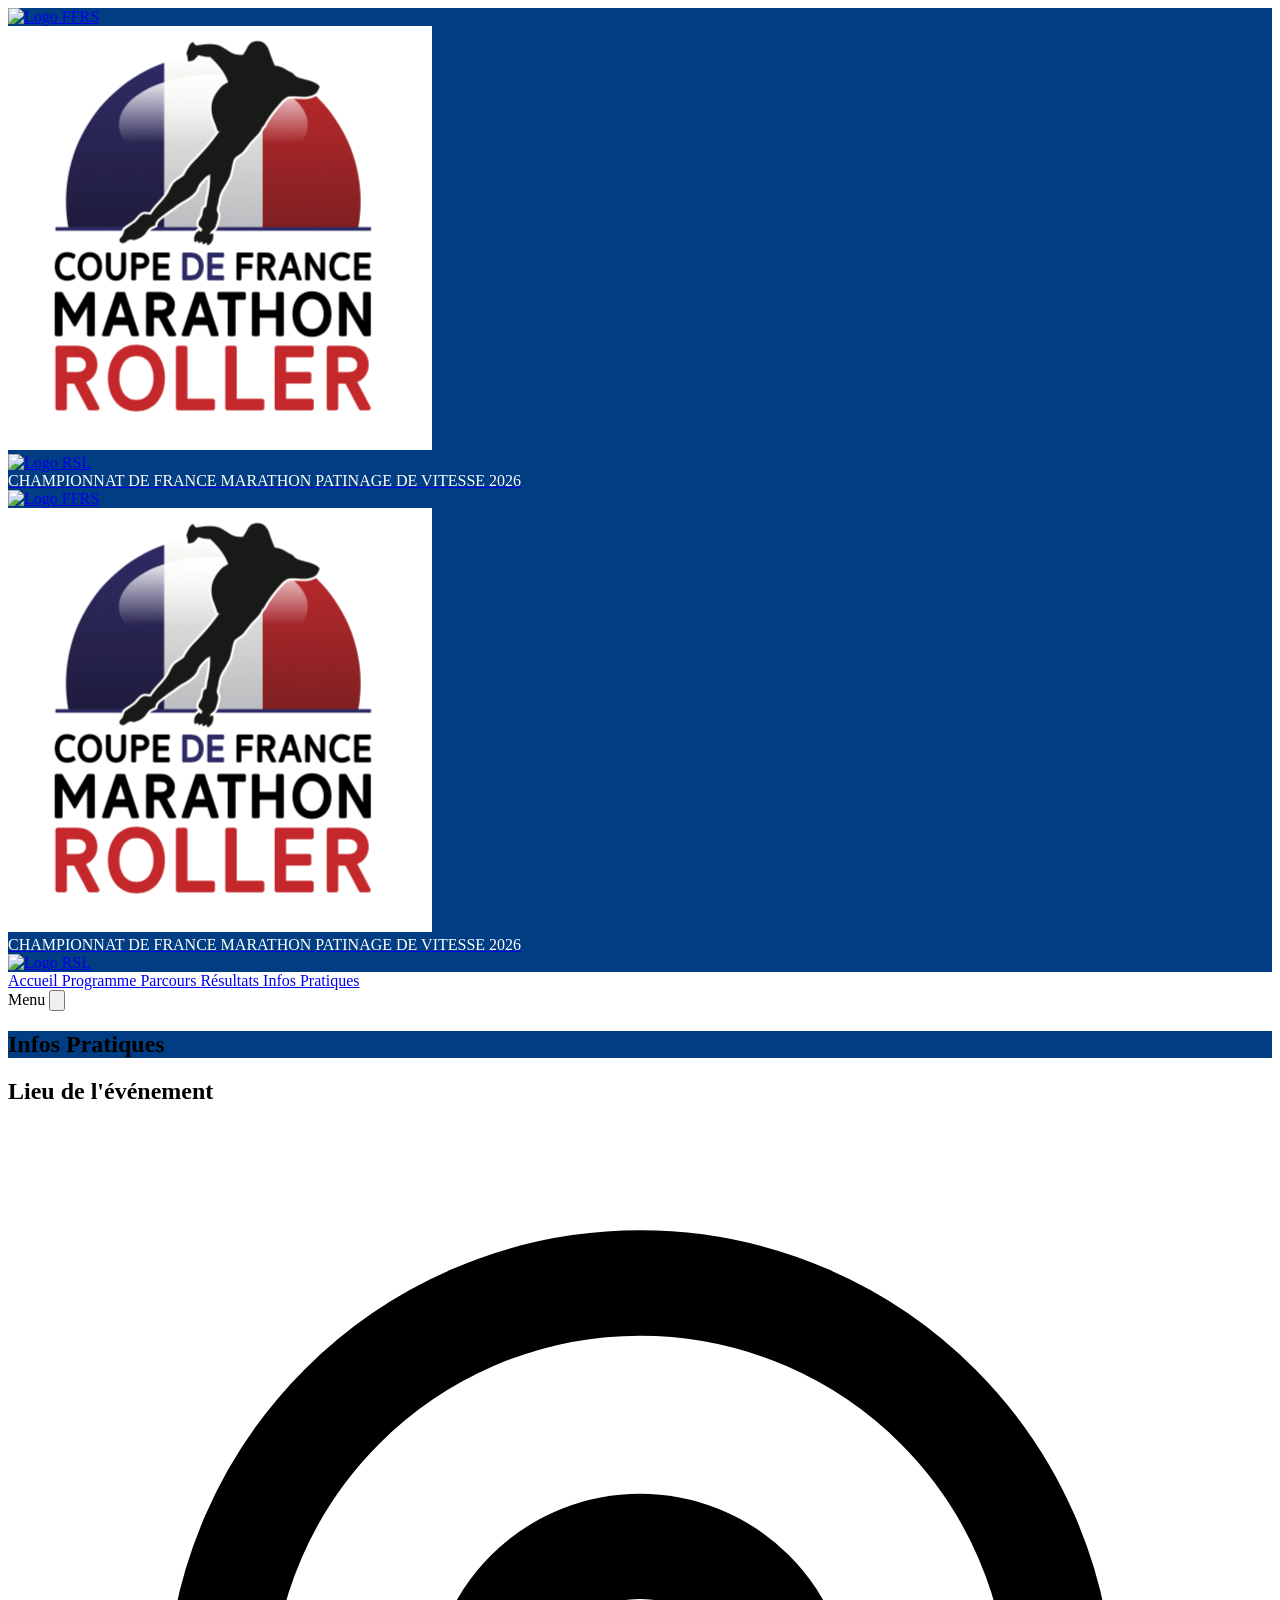
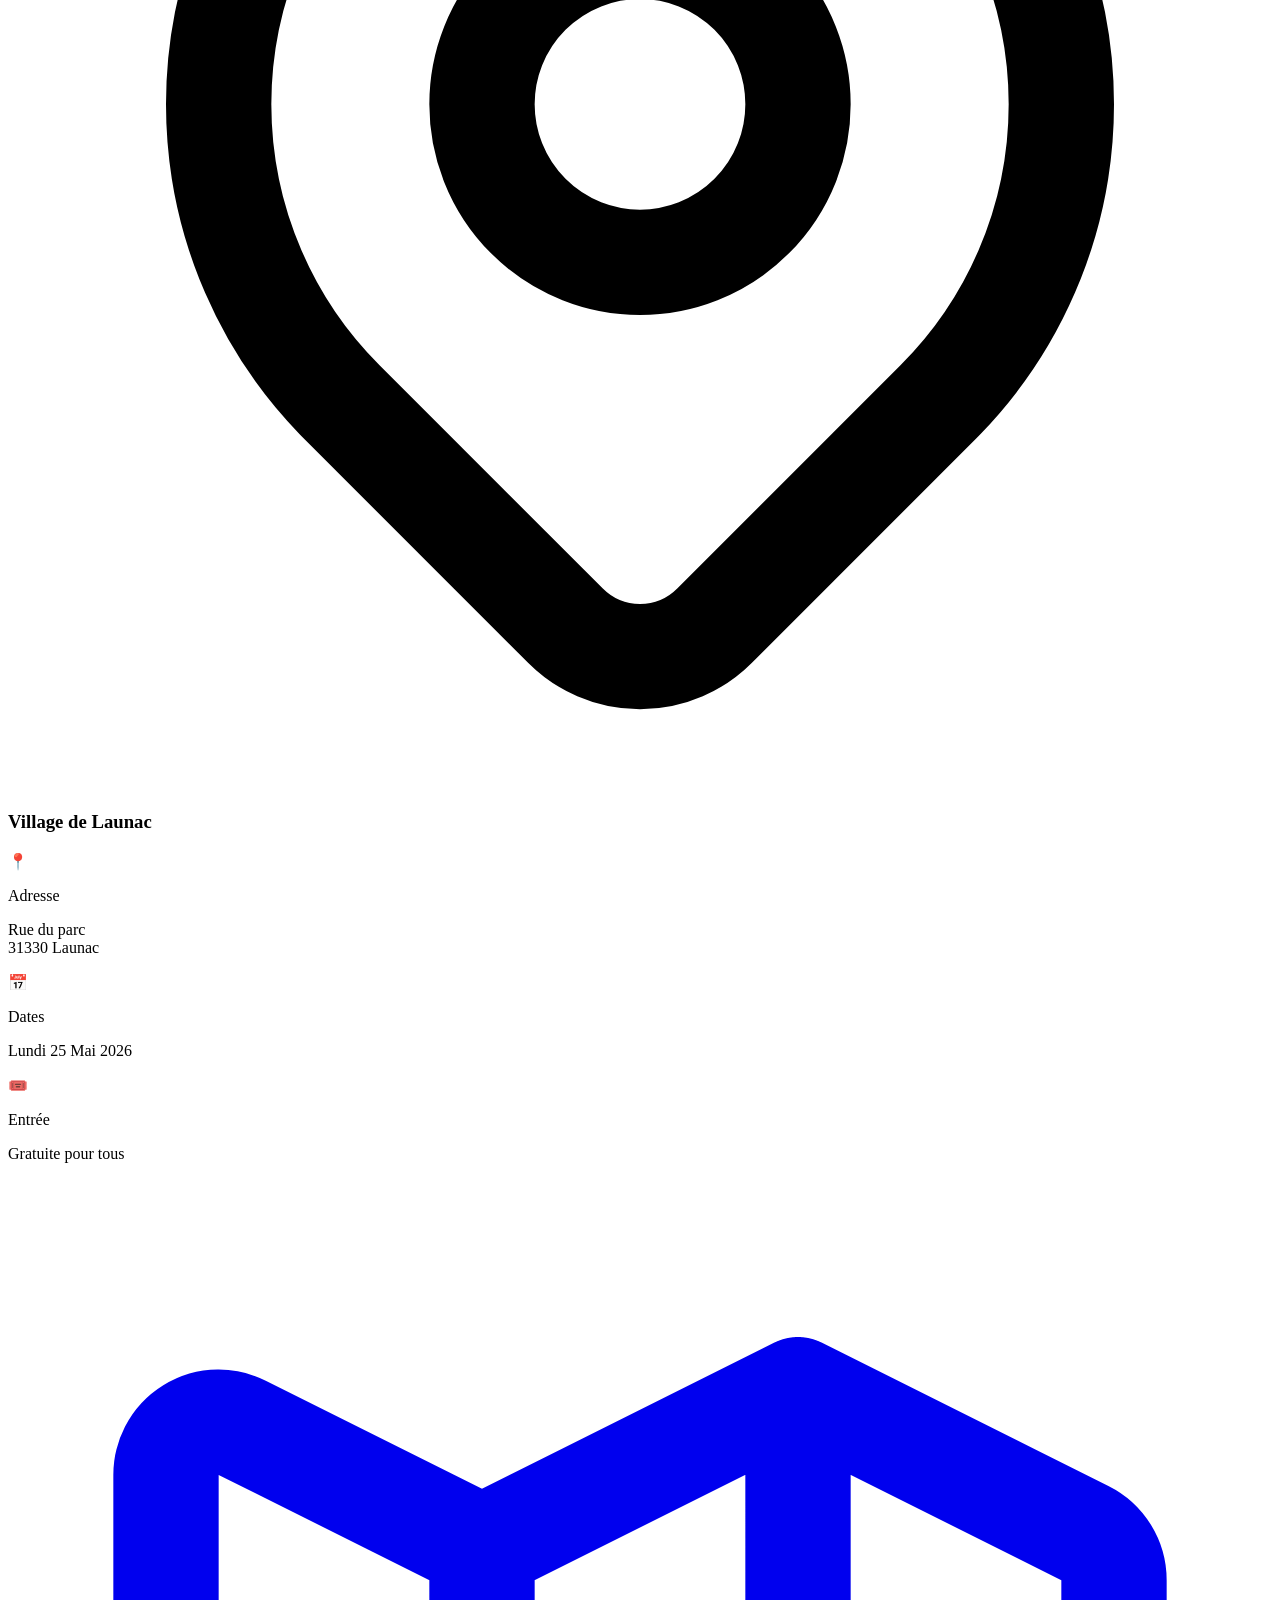
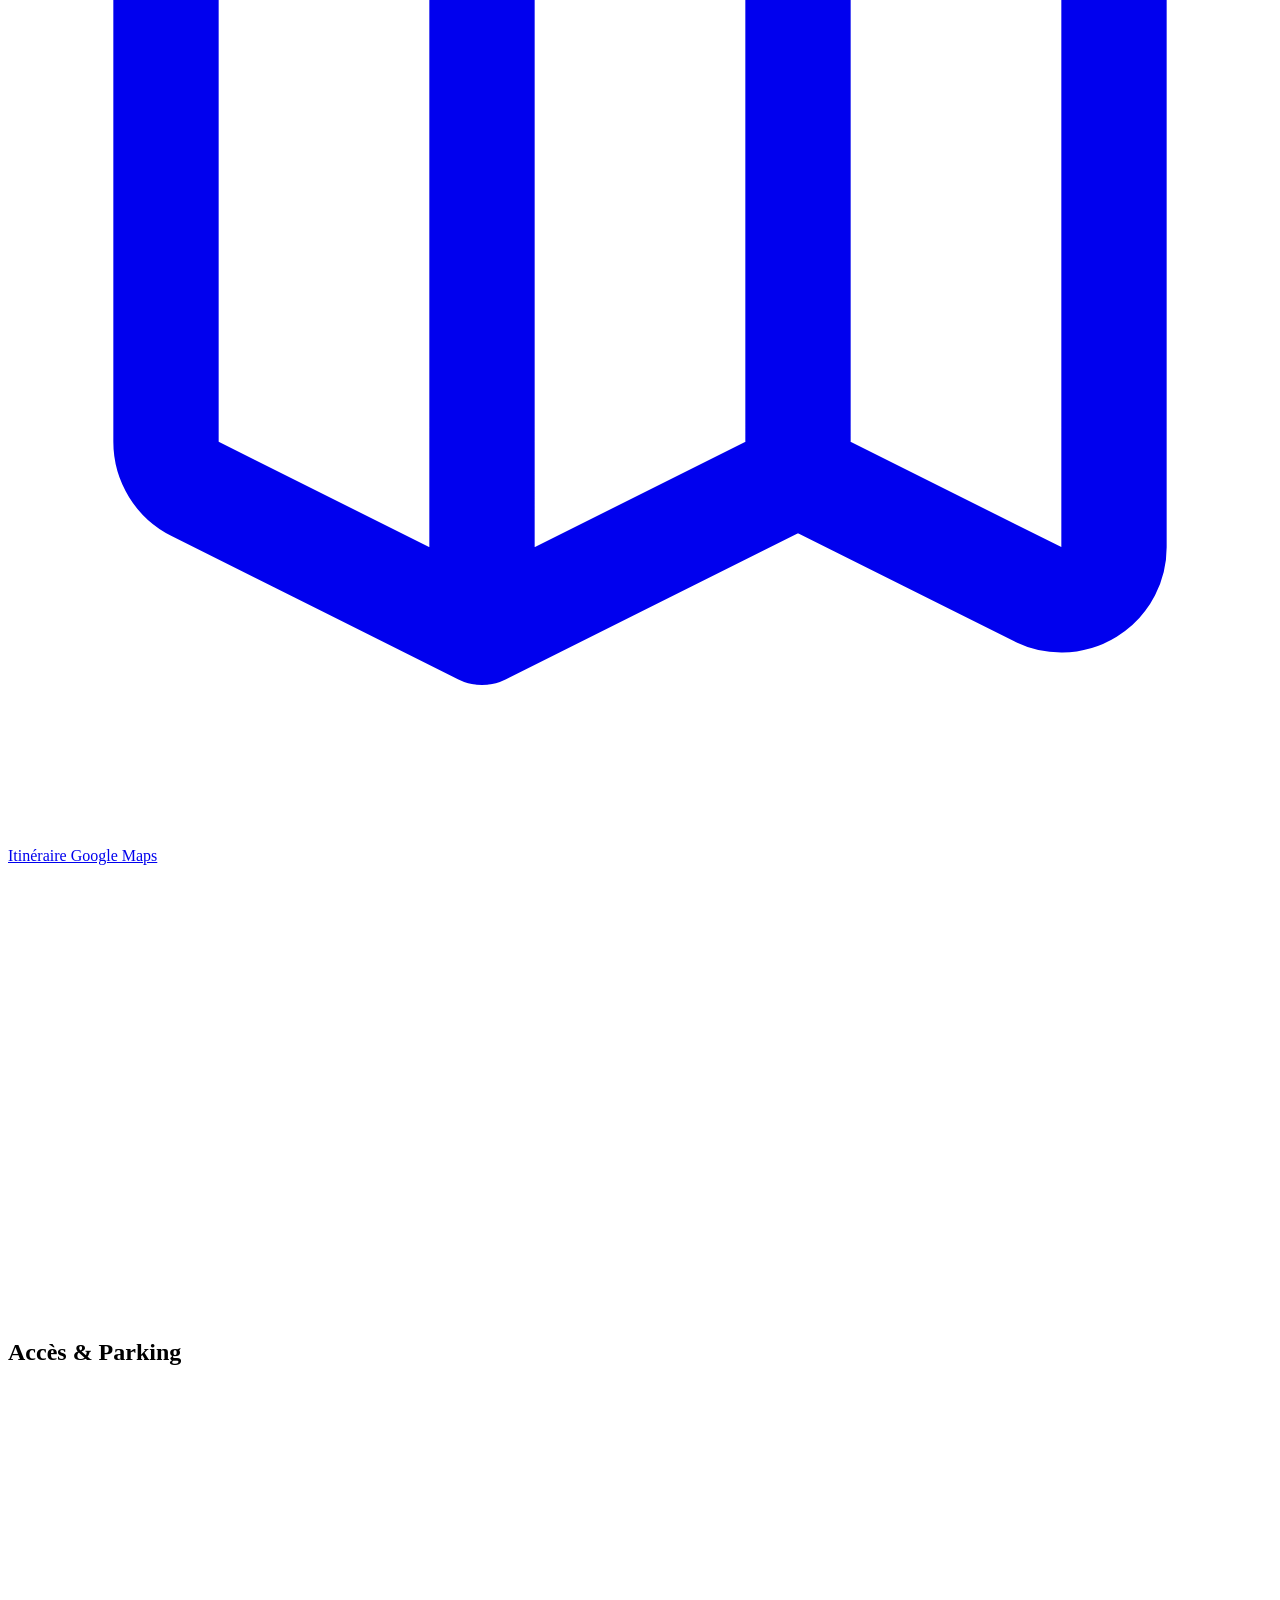
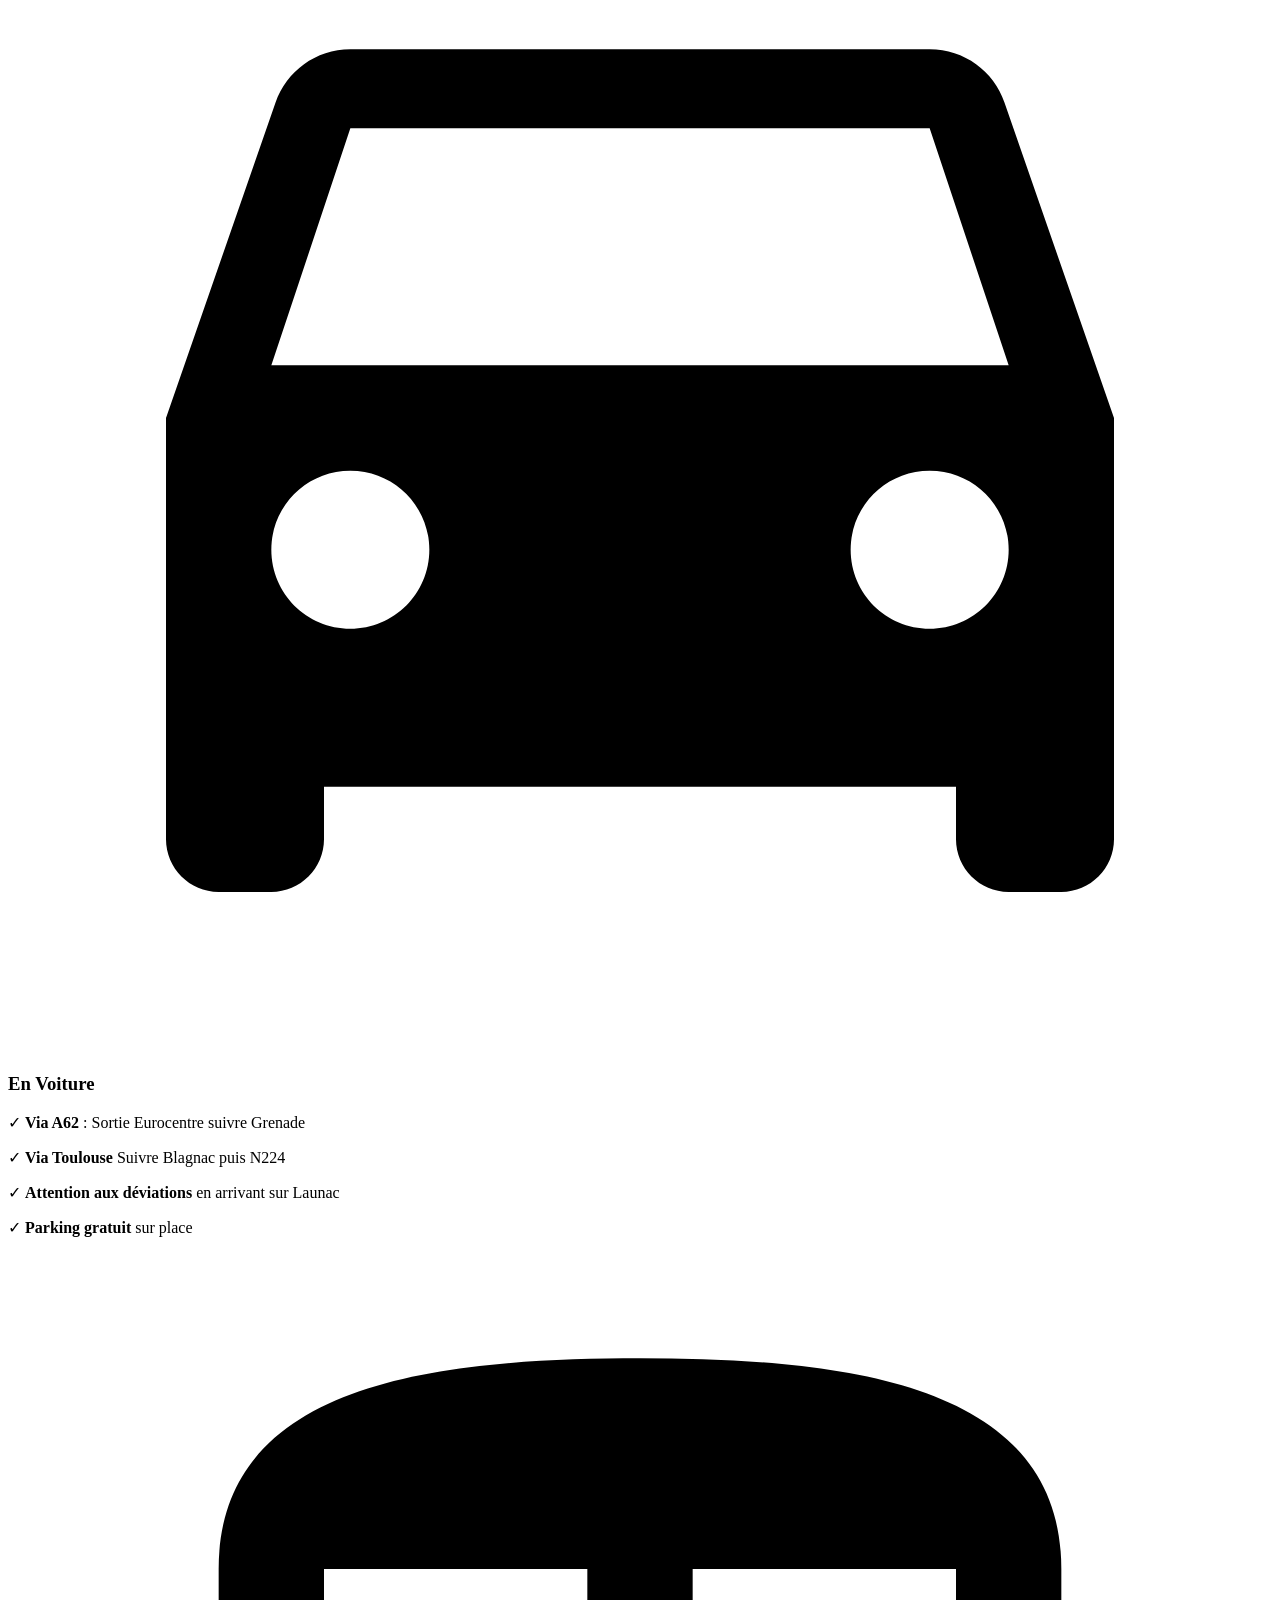
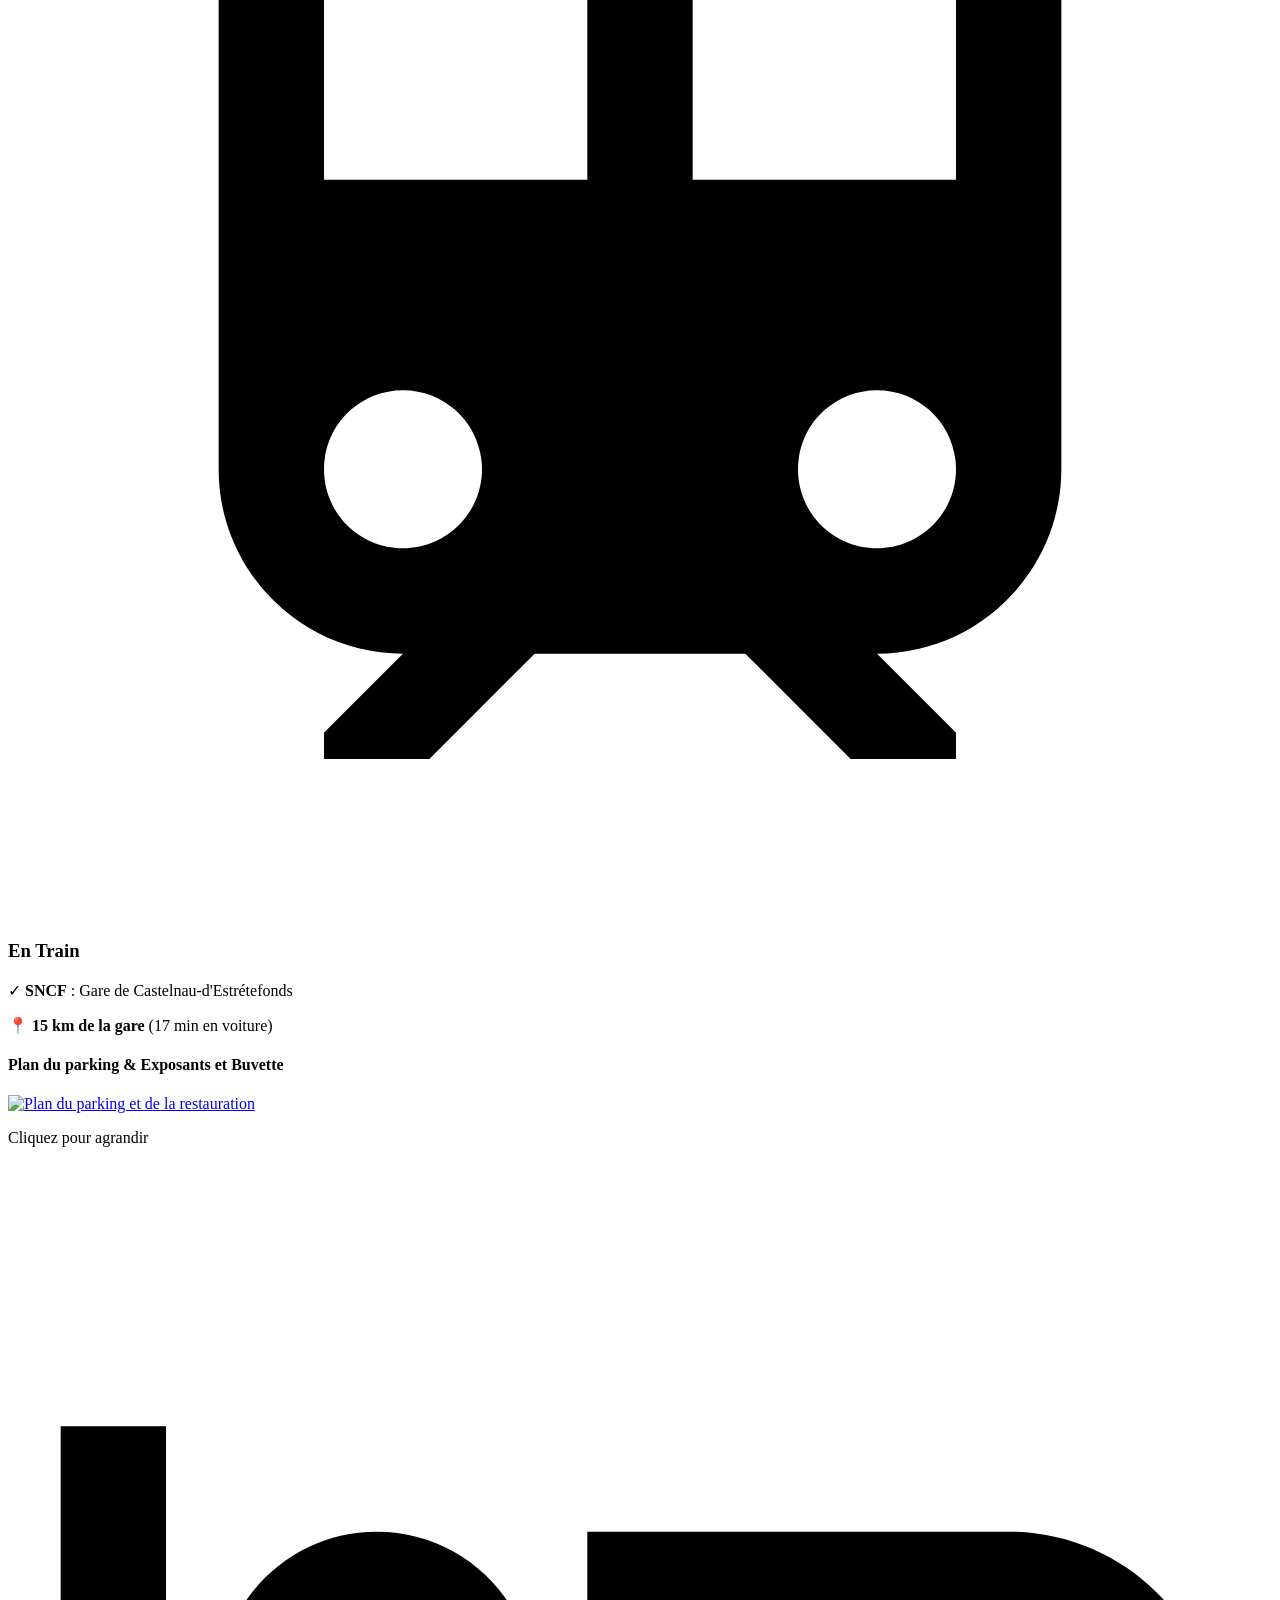
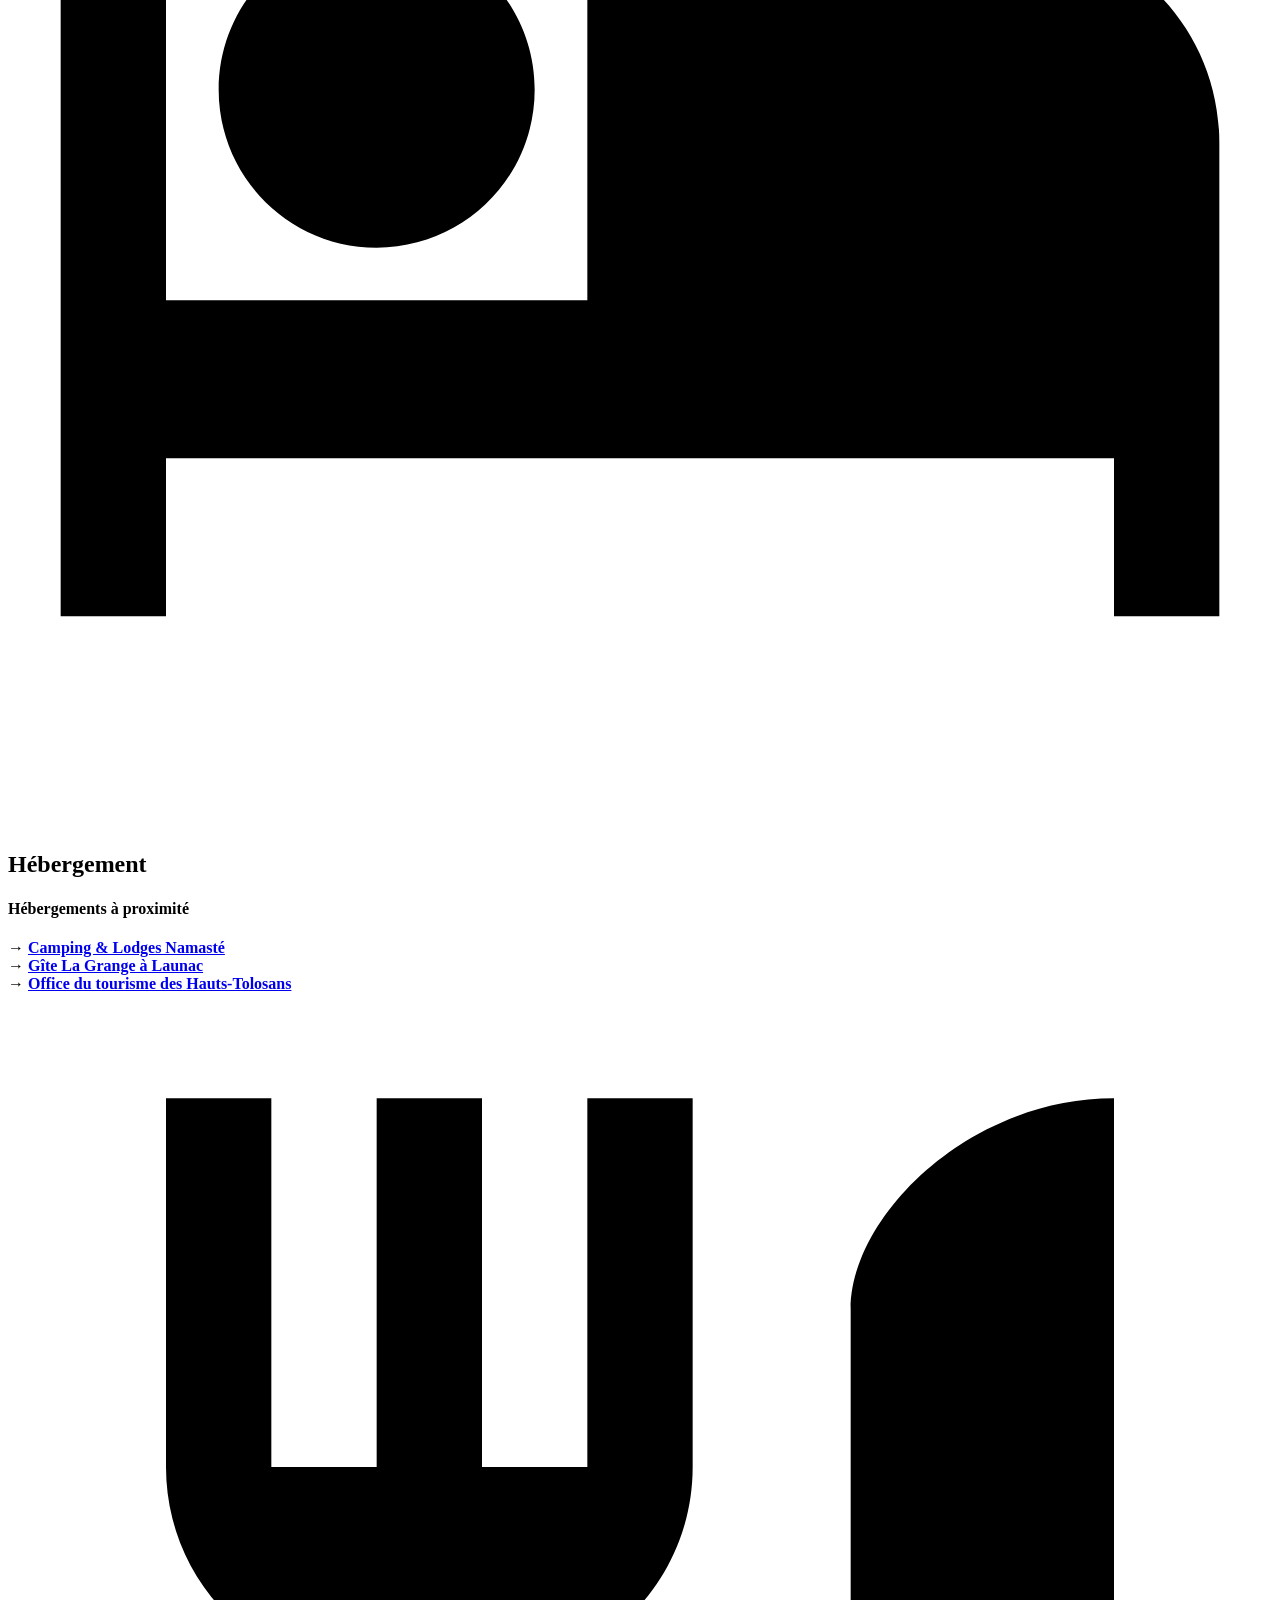
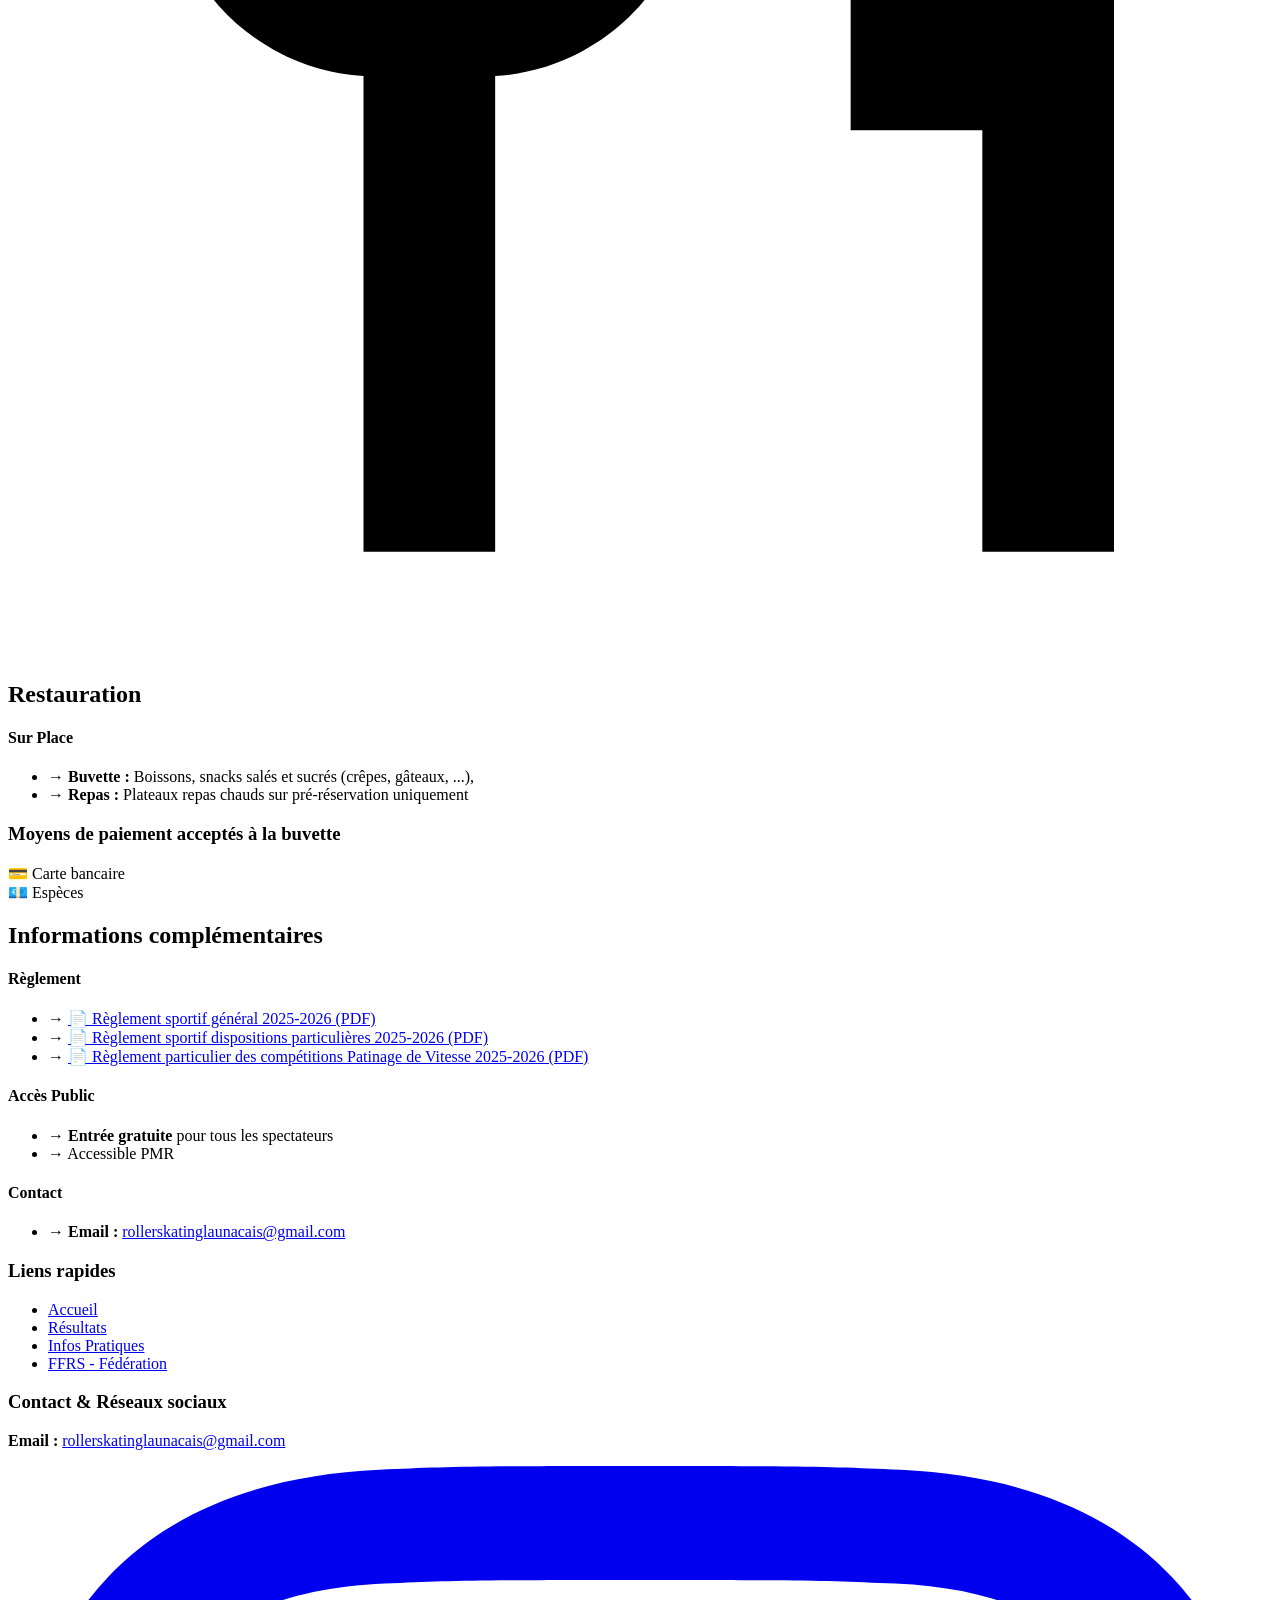
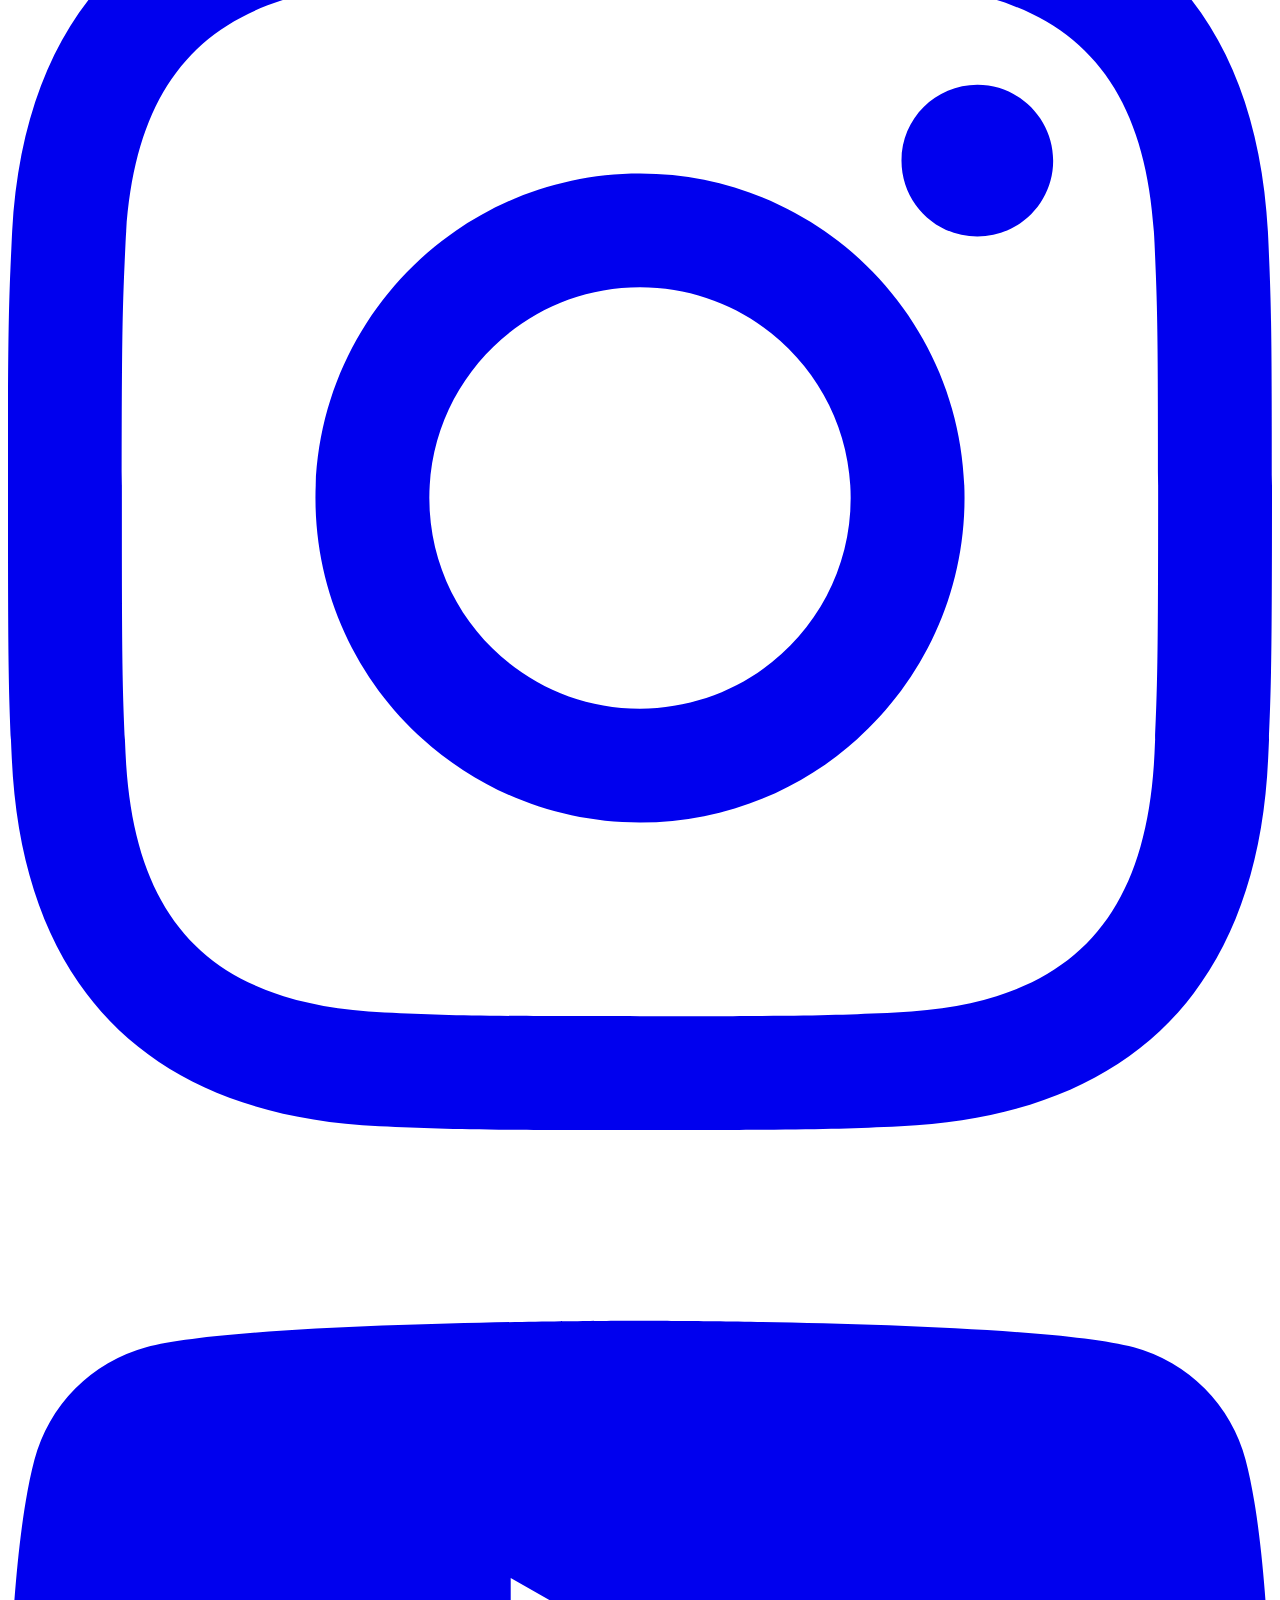
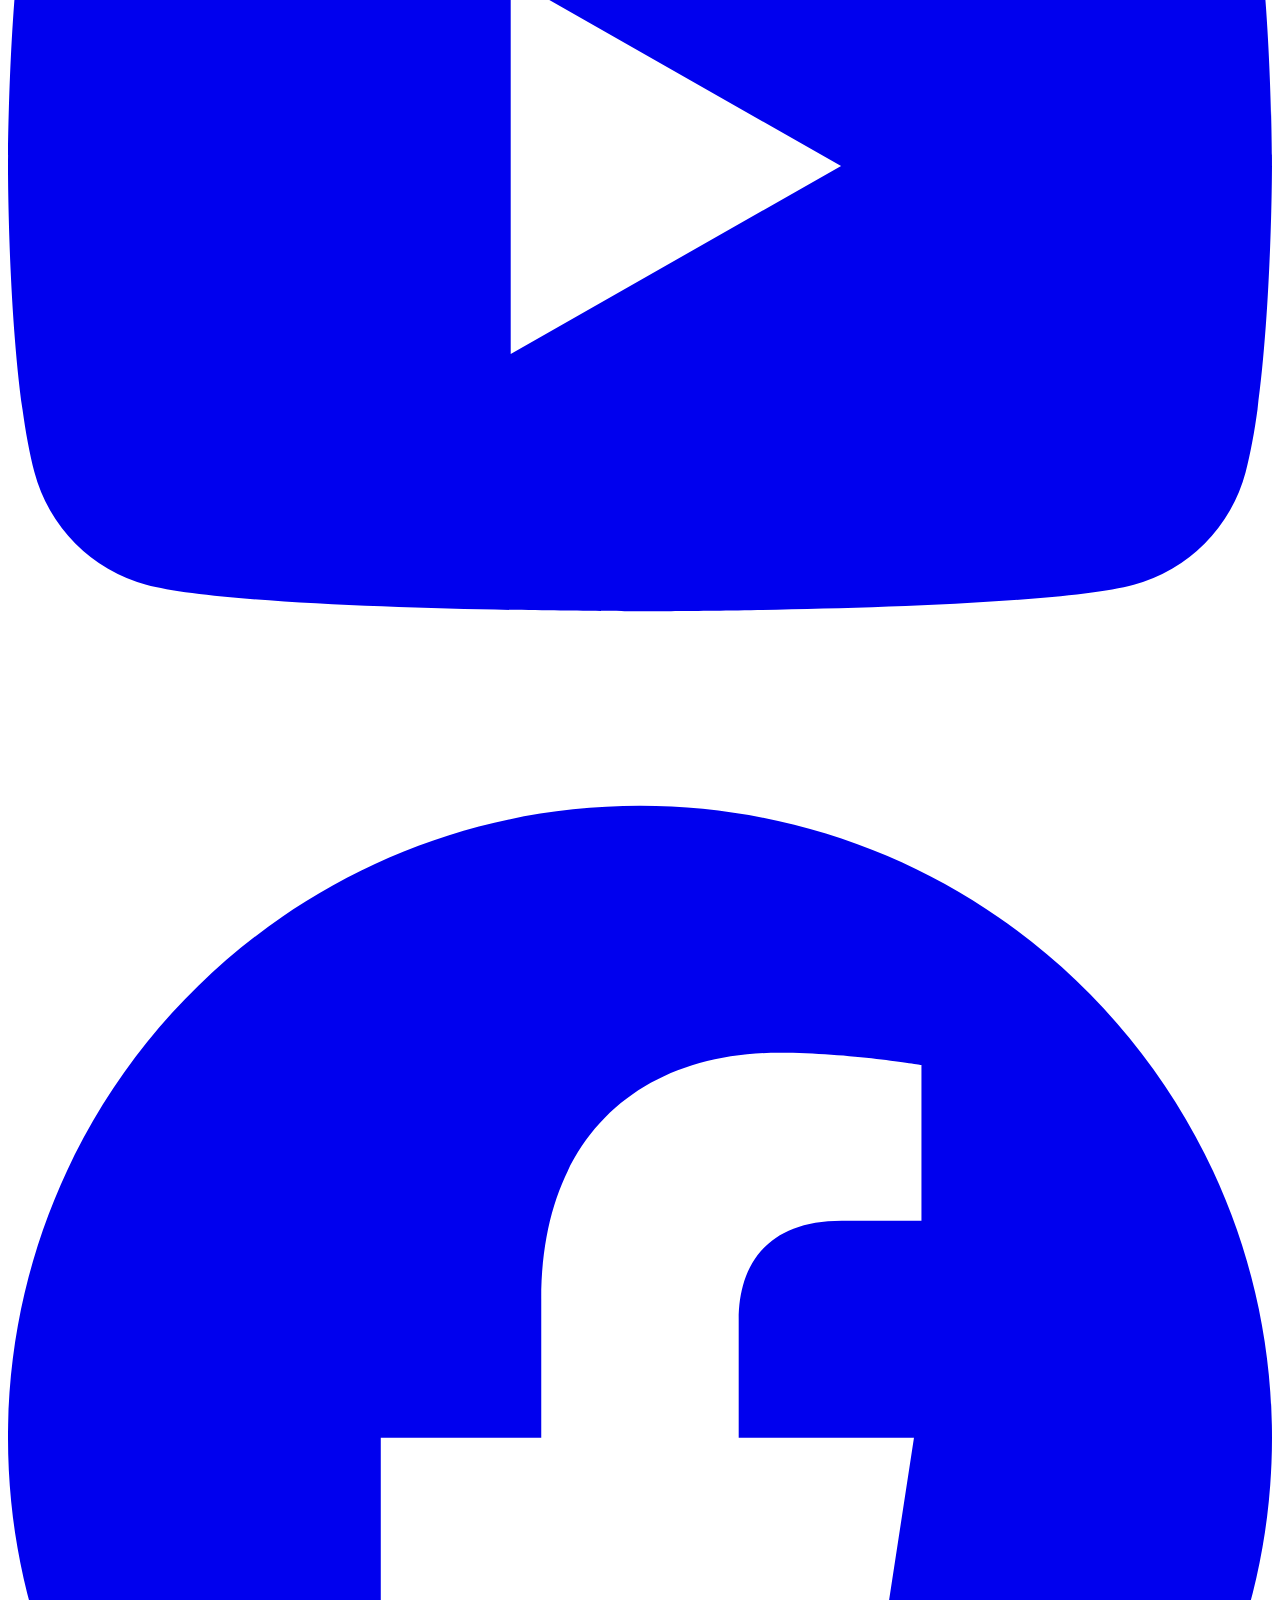
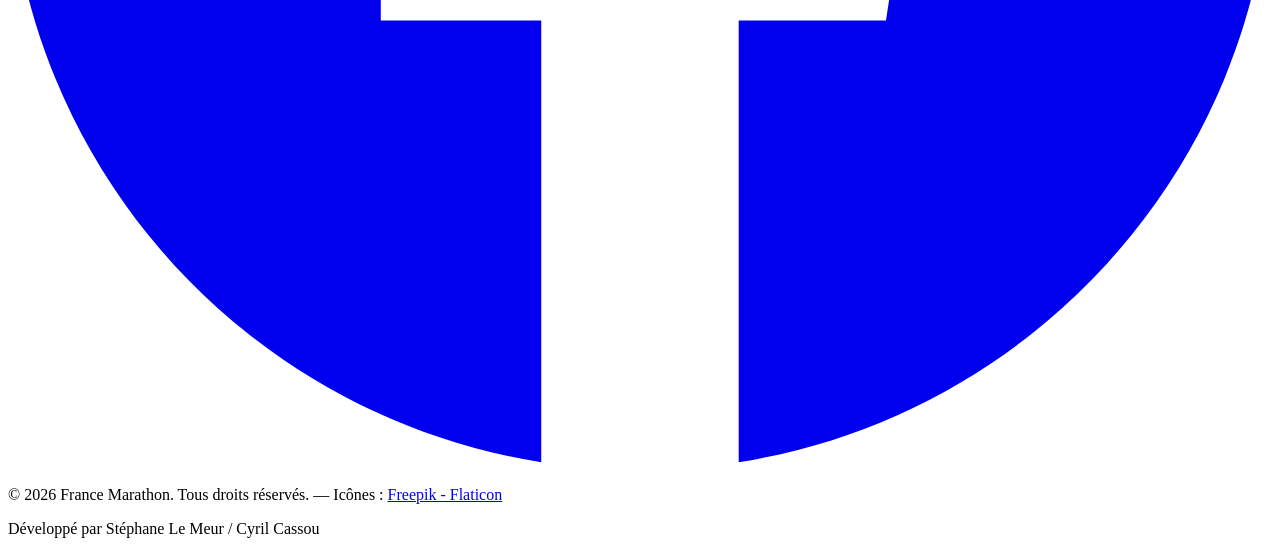
==== infos-pratiques.html @ e9d21d82 "Add files via upload" ====
<!DOCTYPE html>
<html lang="fr">
<head>
    <meta charset="UTF-8">
    <meta name="viewport" content="width=device-width, initial-scale=1.0">
    <title>Accueil - France Marathon 2026</title>

    <link rel="stylesheet" href="css/tailwind.css">
    <link rel="stylesheet" href="css/style.css">

    <script defer src="https://cdn.jsdelivr.net/npm/alpinejs@3.x.x/dist/cdn.min.js"></script>
</head>
<body class="min-h-screen bg-white">
    <!-- ======================= -->
    <!-- HEADER : Logos + Titre  -->
    <!-- ======================= -->
    <header class="bg-ffrs-blue text-white">
        <div class="container mx-auto px-4">

            <!-- MOBILE : Layout compact -->
            <div class="flex md:hidden flex-col items-center py-3 gap-2">
                <div class="flex items-center justify-center gap-4">
                    <a href="https://ffroller-skateboard.fr" target="_blank" rel="noopener">
                        <img src="images/logo_ffrs_horizontal_blanc.png"
                             alt="Logo FFRS"
                             class="h-8 w-auto">
                    </a>
                    
                <div class="w-12 h-12 rounded-full border border-black overflow-hidden bg-white">
                    <img src="images/logos/logo CdF marathon.png" alt="cdf marathon" class="w-full h-full object-cover">
                </div>
                    <a href="https://www.instagram.com/roller_skating_launacais/">
                        <div class="w-12 h-12 rounded-full border border-black overflow-hidden bg-white">
                            <img src="images/logos/rsl.png"
                                 alt="Logo RSL"
                                 class="w-full h-full object-cover">
                        </div>
                    </a>
                </div>

                <a href="index.html" class="text-center no-underline">
                    <span class="block font-bold shimmer-text text-sm leading-tight">
                        CHAMPIONNAT DE FRANCE MARATHON
                    </span>
                    <span class="block font-bold shimmer-text text-xs leading-tight">
                        PATINAGE DE VITESSE 2026
                    </span>
                </a>
            </div>

            <!-- DESKTOP : Layout 3 colonnes -->
            <div class="hidden md:flex items-center justify-between py-4 gap-4">

                <a href="https://ffroller-skateboard.fr" target="_blank" rel="noopener" class="flex-shrink-0">
                    <img src="images/logo_ffrs_horizontal_blanc.png"
                         alt="Logo FFRS"
                         class="h-16 lg:h-20 w-auto">
                </a>
                
                <div class="w-20 h-20 lg:w-28 lg:h-28 rounded-lg border border-black overflow-hidden bg-white">
                    <img src="images/logos/logo CdF marathon.png" alt="cdf marathon" class="w-full h-full object-cover">
                </div>

                <a href="index.html" class="flex-1 text-center no-underline">
                    <span class="block font-bold shimmer-text text-lg lg:text-2xl leading-tight">
                        CHAMPIONNAT DE FRANCE MARATHON
                    </span>
                    <span class="block font-bold shimmer-text text-base lg:text-xl leading-tight">
                        PATINAGE DE VITESSE
                    </span>
                    <span class="block font-bold shimmer-text text-base lg:text-xl leading-tight mt-1">
                        2026
                    </span>
                </a>

                <a href="https://www.instagram.com/roller_skating_launacais/" class="flex-shrink-0">
                    <div class="w-20 h-20 lg:w-28 lg:h-28 rounded-full border border-black overflow-hidden bg-white">
                        <img src="images/logos/rsl.png"
                             alt="Logo RSL"
                             class="w-full h-full object-cover">
                    </div>
                </a>

            </div>
        </div>
    </header>

    <!-- ======================= -->
    <!-- NAV : Navigation        -->
    <!-- ======================= -->
    <nav class="bg-blue-900 text-white" x-data="{ mobileMenuOpen: false }">
        <div class="container mx-auto px-4">

            <!-- DESKTOP -->
            <div class="hidden md:flex items-center justify-center gap-6 lg:gap-8 py-3">
                <a href="index.html" class="text-white hover:text-orange-300 transition font-medium text-orange-400 font-semibold">
                    Accueil
                </a>
                <a href="programme.html" class="text-white hover:text-orange-300 transition font-medium">
                    Programme
                </a>
                <a href="parcours.html" class="text-white hover:text-orange-300 transition font-medium">
                    Parcours
                </a>
                <a href="resultats.html" class="text-white hover:text-orange-300 transition font-medium">
                    Résultats
                </a>
                <a href="infos-pratiques.html" class="text-white hover:text-orange-300 transition font-medium">
                    Infos Pratiques
                </a>

            </div>

            <!-- MOBILE -->
            <div class="flex md:hidden justify-between items-center py-2">
                <span class="font-semibold text-sm">Menu</span>
                <button @click="mobileMenuOpen = !mobileMenuOpen"
                        class="p-2 hover:bg-blue-800 rounded transition"
                        aria-label="Ouvrir le menu"
                        :aria-expanded="mobileMenuOpen">
                    <svg class="w-6 h-6" fill="none" stroke="currentColor" viewBox="0 0 24 24">
                        <path x-show="!mobileMenuOpen" stroke-linecap="round" stroke-linejoin="round" stroke-width="2" d="M4 6h16M4 12h16M4 18h16"/>
                        <path x-show="mobileMenuOpen" x-cloak stroke-linecap="round" stroke-linejoin="round" stroke-width="2" d="M6 18L18 6M6 6l12 12"/>
                    </svg>
                </button>
            </div>

            <div x-show="mobileMenuOpen"
                 x-cloak
                 x-transition:enter="transition ease-out duration-200"
                 x-transition:enter-start="opacity-0 -translate-y-2"
                 x-transition:enter-end="opacity-100 translate-y-0"
                 x-transition:leave="transition ease-in duration-150"
                 x-transition:leave-start="opacity-100 translate-y-0"
                 x-transition:leave-end="opacity-0 -translate-y-2"
                 class="pb-4 space-y-1">
                <a href="index.html" class="block py-2 px-4 rounded hover:bg-blue-800 transition bg-blue-800 font-semibold">
                    Accueil
                </a>
                <a href="programme.html" class="block py-2 px-4 rounded hover:bg-blue-800 transition">
                    Programme
                </a>
                <a href="parcours.html" class="block py-2 px-4 rounded hover:bg-blue-800 transition">
                    Parcours
                </a>
                <a href="resultats.html" class="block py-2 px-4 rounded hover:bg-blue-800 transition">
                    Résultats
                </a>
                <a href="infos-pratiques.html" class="block py-2 px-4 rounded hover:bg-blue-800 transition">
                    Infos Pratiques
                </a>
                
            </div>

        </div>
    </nav>

    <!-- ======================= -->
    <!-- MAIN : Contenu          -->
    <!-- ======================= -->
    <main>

        <!-- Page Header -->
        <section class="bg-ffrs-blue text-white py-8 md:py-12 text-center">
            <div class="container mx-auto px-4">
                <h1 class="text-2xl md:text-4xl lg:text-5xl font-black uppercase">
                    Infos Pratiques
                </h1>
            </div>
        </section>

        <!-- Lieu de l'événement -->
        <section class="py-8 md:py-10">
            <div class="max-w-7xl mx-auto px-4">
                <h2 class="text-2xl md:text-3xl font-black text-blue-600 mb-6 md:mb-8">
                    Lieu de l'événement
                </h2>

                <div class="flex flex-col lg:flex-row gap-6">

                    <!-- Infos -->
                    <div class="flex-1 min-w-0">
                        <div class="bg-gradient-to-br from-blue-600 to-blue-800 text-white p-6 md:p-8 rounded-2xl h-full">
                            <div class="flex items-center gap-3 mb-6">
                                <div class="w-12 h-12 bg-white/20 rounded-full flex items-center justify-center">
                                    <svg class="w-6 h-6" fill="none" stroke="currentColor" viewBox="0 0 24 24">
                                        <path stroke-linecap="round" stroke-linejoin="round" stroke-width="2" d="M17.657 16.657L13.414 20.9a1.998 1.998 0 01-2.827 0l-4.244-4.243a8 8 0 1111.314 0z"/>
                                        <path stroke-linecap="round" stroke-linejoin="round" stroke-width="2" d="M15 11a3 3 0 11-6 0 3 3 0 016 0z"/>
                                    </svg>
                                </div>
                                <h3 class="text-xl md:text-2xl font-bold">Village de Launac</h3>
                            </div>

                            <div class="space-y-4">
                                <div class="flex items-start gap-3">
                                    <span class="text-2xl">📍</span>
                                    <div>
                                        <p class="text-xs font-semibold text-white/70 uppercase tracking-wide mb-1">Adresse</p>
                                        <p class="text-base md:text-lg">Rue du parc<br>31330 Launac</p>
                                    </div>
                                </div>

                                <div class="flex items-start gap-3">
                                    <span class="text-2xl">📅</span>
                                    <div>
                                        <p class="text-xs font-semibold text-white/70 uppercase tracking-wide mb-1">Dates</p>
                                        <p class="text-base md:text-lg">Lundi 25 Mai 2026</p>
                                    </div>
                                </div>

                                <div class="flex items-start gap-3">
                                    <span class="text-2xl">🎟️</span>
                                    <div>
                                        <p class="text-xs font-semibold text-white/70 uppercase tracking-wide mb-1">Entrée</p>
                                        <p class="text-base md:text-lg">Gratuite pour tous</p>
                                    </div>
                                </div>
                            </div>

                            <a href="https://www.google.com/maps/dir//RSL+-+Roller+Skating+Launacais,+Mairie,+31330+Launac/@43.7429841,1.1814202,17z/data=!4m17!1m7!3m6!1s0x12a954fc5bd1cdc9:0x41b2321bb2eaba5!2sRSL+-+Roller+Skating+Launacais!8m2!3d43.7427755!4d1.1843052!16s%2Fg%2F11f11qnp52!4m8!1m0!1m5!1m1!1s0x12a954fc5bd1cdc9:0x41b2321bb2eaba5!2m2!1d1.1843052!2d43.7427755!3e1?entry=ttu&g_ep=EgoyMDI2MDMyMy4xIKXMDSoASAFQAw%3D%3D"
                               target="_blank"
                               rel="noopener"
                               class="inline-flex items-center gap-2 mt-6 bg-white text-blue-600 px-5 py-3 rounded-lg font-bold hover:bg-gray-100 transition text-sm md:text-base">
                                <svg class="w-5 h-5" fill="none" stroke="currentColor" viewBox="0 0 24 24">
                                    <path stroke-linecap="round" stroke-linejoin="round" stroke-width="2" d="M9 20l-5.447-2.724A1 1 0 013 16.382V5.618a1 1 0 011.447-.894L9 7m0 13l6-3m-6 3V7m6 10l4.553 2.276A1 1 0 0021 18.382V7.618a1 1 0 00-.553-.894L15 4m0 13V4m0 0L9 7"/>
                                </svg>
                                Itinéraire Google Maps
                            </a>
                        </div>
                    </div>

                    <!-- Carte -->
                    <div class="flex-[1.5] min-w-0">
                        <div class="rounded-2xl overflow-hidden h-full min-h-[350px] md:min-h-[400px]">
                            <iframe src="https://www.google.com/maps/embed?pb=!1m14!1m8!1m3!1d2882.4552111986945!2d1.1842740704237158!3d43.74264305358031!3m2!1i1024!2i768!4f13.1!3m3!1m2!1s0x12a954fc5bd1cdc9%3A0x41b2321bb2eaba5!2sRSL%20-%20Roller%20Skating%20Launacais!5e0!3m2!1sfr!2sfr!4v1774620522726!5m2!1sfr!2sfr" 
									width="600" 
									height="450" 
									style="border:0;" allowfullscreen="" loading="lazy" referrerpolicy="no-referrer-when-downgrade">
							</iframe>
                        </div>
                    </div>

                </div>
            </div>
        </section>

        <!-- Accès & Parking -->
        <section class="py-8 md:py-10 bg-gray-50">
            <div class="max-w-7xl mx-auto px-4">
                <h2 class="text-2xl md:text-3xl font-black text-blue-600 mb-6 md:mb-8">
                    Accès & Parking
                </h2>

                <div class="grid grid-cols-1 md:grid-cols-2 gap-6 mb-8">
                    <!-- En Voiture -->
                    <div class="bg-white p-6 md:p-8 rounded-2xl shadow-md border-l-4 border-blue-600">
                        <div class="flex items-center gap-4 mb-6">
                            <div class="w-14 h-14 bg-blue-100 rounded-full flex items-center justify-center">
                                <svg class="w-8 h-8 text-blue-600" viewBox="0 0 24 24" fill="currentColor">
                                    <path d="M18.92 6.01C18.72 5.42 18.16 5 17.5 5h-11c-.66 0-1.21.42-1.42 1.01L3 12v8c0 .55.45 1 1 1h1c.55 0 1-.45 1-1v-1h12v1c0 .55.45 1 1 1h1c.55 0 1-.45 1-1v-8l-2.08-5.99zM6.5 16c-.83 0-1.5-.67-1.5-1.5S5.67 13 6.5 13s1.5.67 1.5 1.5S7.33 16 6.5 16zm11 0c-.83 0-1.5-.67-1.5-1.5s.67-1.5 1.5-1.5 1.5.67 1.5 1.5-.67 1.5-1.5 1.5zM5 11l1.5-4.5h11L19 11H5z"/>
                                </svg>
                            </div>
                            <h3 class="text-xl md:text-2xl font-bold text-blue-600">En Voiture</h3>
                        </div>

                        <div class="space-y-3">
                            <p class="flex items-start gap-2 text-sm md:text-base">
                                <span class="text-green-500 font-bold">✓</span>
                                <span><strong>Via A62</strong> : Sortie Eurocentre suivre Grenade</span>
                            </p>
                            <p class="flex items-start gap-2 text-sm md:text-base">
                                <span class="text-green-500 font-bold">✓</span>
                                <span><strong>Via Toulouse</strong> Suivre Blagnac puis N224</span>
                            </p>
                            <p class="flex items-start gap-2 text-sm md:text-base">
                                <span class="text-green-500 font-bold">✓</span>
                                <span><strong>Attention aux déviations</strong> en arrivant sur Launac</span>
                            </p>
                            <p class="flex items-start gap-2 text-sm md:text-base">
                                <span class="text-green-500 font-bold">✓</span>
                                <span><strong>Parking gratuit</strong> sur place</span>
                            </p>
                            <p class="flex items-start gap-2 text-sm md:text-base">                                                            
                            </p>
                        </div>
                    </div>

                    <!-- En Train -->
                    <div class="bg-white p-6 md:p-8 rounded-2xl shadow-md border-l-4 border-green-600">
                        <div class="flex items-center gap-4 mb-6">
                            <div class="w-14 h-14 bg-green-100 rounded-full flex items-center justify-center">
                                <svg class="w-8 h-8 text-green-600" viewBox="0 0 24 24" fill="currentColor">
                                    <path d="M12 2c-4 0-8 .5-8 4v9.5C4 17.43 5.57 19 7.5 19L6 20.5v.5h2l2-2h4l2 2h2v-.5L16.5 19c1.93 0 3.5-1.57 3.5-3.5V6c0-3.5-4-4-8-4zM7.5 17c-.83 0-1.5-.67-1.5-1.5S6.67 14 7.5 14s1.5.67 1.5 1.5S8.33 17 7.5 17zm3.5-7H6V6h5v4zm5.5 7c-.83 0-1.5-.67-1.5-1.5s.67-1.5 1.5-1.5 1.5.67 1.5 1.5-.67 1.5-1.5 1.5zm1.5-7h-5V6h5v4z"/>
                                </svg>
                            </div>
                            <h3 class="text-xl md:text-2xl font-bold text-green-600">En Train</h3>
                        </div>

                        <div class="space-y-3">
                            <p class="flex items-start gap-2 text-sm md:text-base">
                                <span class="text-green-500 font-bold">✓</span>
                                <span><strong>SNCF</strong> : Gare de Castelnau-d'Estrétefonds</span>
                            </p>
                            <p class="flex items-start gap-2 text-sm md:text-base">
                                <span>📍</span>
                                <span><strong>15 km de la gare</strong> (17 min en voiture)</span>
                            </p>                            
                        </div>
                    </div>
                </div>

                <!-- Plans d'accès -->
                <div class="grid grid-cols-1 md:grid-cols-1 gap-6">
                   
                    <div class="bg-white p-4 rounded-2xl shadow-md mx-auto">
                        <h4 class="text-lg font-bold text-blue-600 mb-4 text-center">Plan du parking & Exposants et Buvette</h4>
                        <a href="images/parking.png" target="_blank" class="block">
                            <img src="images/parking.png"
                                 alt="Plan du parking et de la restauration"
                                 class="w-full rounded-lg hover:opacity-90 transition cursor-zoom-in">
                        </a>
                        <p class="text-xs text-gray-500 text-center mt-2">Cliquez pour agrandir</p>
                    </div>
                </div>
            </div>
        </section>

        <!-- Hébergement -->
        <section class="py-8 md:py-16">
            <div class="container mx-auto px-4">
                <div class="flex items-center gap-3 mb-4 md:mb-8">
                    <svg class="w-8 h-8 text-blue-600" viewBox="0 0 24 24" fill="currentColor">
                        <path d="M7 13c1.66 0 3-1.34 3-3S8.66 7 7 7s-3 1.34-3 3 1.34 3 3 3zm12-6h-8v7H3V5H1v15h2v-3h18v3h2v-9c0-2.21-1.79-4-4-4z"/>
                    </svg>
                    <h2 class="text-2xl md:text-4xl font-black text-blue-600">
                        Hébergement
                    </h2>
                </div>

                <div class="bg-gray-50 p-4 md:p-8 rounded-xl md:rounded-2xl">
                    <h4 class="text-lg md:text-xl font-bold mb-4 md:mb-6">Hébergements à proximité</h4>

                    <div class="grid grid-cols-1 md:grid-cols-2 gap-x-8 gap-y-3">
                        <div class="space-y-3">
                            <div class="flex items-start">
                                <span class="text-blue-600 font-bold mr-2 md:mr-3">→</span>
                                <span class="text-sm md:text-base">
                                    <a href="https://www.camping-namaste.com/fr/" target="_blank" rel="noopener" class="text-blue-600 hover:underline">
                                        <strong>Camping & Lodges Namasté</strong>
                                    </a>
                                </span>
                            </div>
                            <div class="flex items-start">
                                <span class="text-blue-600 font-bold mr-2 md:mr-3">→</span>
                                <span class="text-sm md:text-base">
                                    <a href="https://tourisme.hautstolosans.fr/fr/diffusio/hebergements-locatifs/gite-la-grange-launac_TFOHLOMID031V510F1A" target="_blank" rel="noopener" class="text-blue-600 hover:underline">
                                        <strong>Gîte La Grange à Launac</strong>
                                    </a>
                                </span>
                            </div>

                            <div class="flex items-start">
                                <span class="text-blue-600 font-bold mr-2 md:mr-3">→</span>
                                <span class="text-sm md:text-base">
                                    <a href="https://tourisme.hautstolosans.fr/fr/dormir/gites-et-meubles?wei0%5Bid0%5D=%7CLiGitesV01%7CDefaut%7C21%7C2%7CMoGitesV01%7C%7C%7C%7C%7CFA" target="_blank" rel="noopener" class="text-blue-600 hover:underline">
                                        <strong>Office du tourisme des Hauts-Tolosans</strong>
                                    </a>
                                </span>
                            </div>

                        </div>
                    </div>
                </div>
            </div>
        </section>

        <!-- Restauration -->
        <section class="py-8 md:py-16 bg-gray-50">
            <div class="container mx-auto px-4">
                <div class="flex items-center gap-3 mb-4 md:mb-8">
                    <svg class="w-8 h-8 text-blue-600" viewBox="0 0 24 24" fill="currentColor">
                        <path d="M11 9H9V2H7v7H5V2H3v7c0 2.12 1.66 3.84 3.75 3.97V22h2.5v-9.03C11.34 12.84 13 11.12 13 9V2h-2v7zm5-3v8h2.5v8H21V2c-2.76 0-5 2.24-5 4z"/>
                    </svg>
                    <h2 class="text-2xl md:text-4xl font-black text-blue-600">
                        Restauration
                    </h2>
                </div>

                <div class="bg-gray-100 p-4 md:p-8 rounded-xl md:rounded-2xl mb-4 md:mb-8">
                    <h4 class="text-lg md:text-xl font-bold mb-3 md:mb-4">Sur Place</h4>
                    <ul class="space-y-2 md:space-y-3">
                        <li class="flex items-start">
                            <span class="text-blue-600 font-bold mr-2 md:mr-3">→</span>
                            <span class="text-sm md:text-base"><strong class="text-blue-600">Buvette :</strong> Boissons, snacks salés et sucrés (crêpes, gâteaux, ...),</span>
                        </li>
                        <li class="flex items-start">
                            <span class="text-blue-600 font-bold mr-2 md:mr-3">→</span>
                            <span class="text-sm md:text-base"><strong class="text-blue-600">Repas :</strong> Plateaux repas chauds sur pré-réservation uniquement</span>
                        </li>
                    </ul>
                </div>

                <div class="rounded-lg p-4 md:p-8 text-center mb-4 md:mb-8 bg-blue-50 border border-blue-200">
                    <h3 class="text-xl md:text-2xl font-bold text-blue-600 mb-3 md:mb-4">
                        Moyens de paiement acceptés à la buvette
                    </h3>
                    <div class="flex items-center justify-center gap-6 md:gap-10">
                        <div class="flex items-center gap-2">
                            <span class="text-2xl">💳</span>
                            <span class="text-base md:text-lg font-semibold text-gray-700">Carte bancaire</span>
                        </div>
                        <div class="flex items-center gap-2">
                            <span class="text-2xl">💶</span>
                            <span class="text-base md:text-lg font-semibold text-gray-700">Espèces</span>
                        </div>
                    </div>
                </div>

            </div>
        </section>

        <!-- Informations complémentaires -->
        <section class="py-8 md:py-16">
            <div class="container mx-auto px-4">
                <h2 class="text-2xl md:text-4xl font-black text-blue-600 mb-4 md:mb-8">
                    Informations complémentaires
                </h2>

                <div class="space-y-4 md:space-y-6">
                    <div class="bg-gray-50 p-4 md:p-8 rounded-xl md:rounded-2xl">
                        <h4 class="text-lg md:text-xl font-bold mb-3 md:mb-4">Règlement</h4>
                        <ul class="space-y-2 md:space-y-3">
                            <li class="flex items-start">
                                <span class="text-blue-600 font-bold mr-2 md:mr-3">→</span>
                                <span class="text-sm md:text-base">
                                    <a href="Reglement-Sportif-General-2025-2026.pdf" target="_blank" class="text-blue-600 hover:underline font-medium">
                                        📄 Règlement sportif général 2025-2026 (PDF)
                                    </a>
                                </span>
                            </li>
                            <li class="flex items-start">
                                <span class="text-blue-600 font-bold mr-2 md:mr-3">→</span>
                                <span class="text-sm md:text-base">
                                    <a href="PATINAGE-DE-VITESSE-Reglement-Sportif-Dispositions-particulieres-25-26.pdf" target="_blank" class="text-blue-600 hover:underline font-medium">
                                        📄 Règlement sportif dispositions particulières 2025-2026 (PDF)
                                    </a>
                                </span>
                            </li>
                            <li class="flex items-start">
                                <span class="text-blue-600 font-bold mr-2 md:mr-3">→</span>
                                <span class="text-sm md:text-base">
                                    <a href="PATINAGE-DE-VITESSE-Reglement-particulier-des-competitions-25-26.pdf" target="_blank" class="text-blue-600 hover:underline font-medium">
                                        📄 Règlement particulier des compétitions Patinage de Vitesse 2025-2026 (PDF)
                                    </a>
                                </span>
                            </li>
                        </ul>
                    </div>

                    <div class="bg-gray-50 p-4 md:p-8 rounded-xl md:rounded-2xl">
                        <h4 class="text-lg md:text-xl font-bold mb-3 md:mb-4">Accès Public</h4>
                        <ul class="space-y-2 md:space-y-3">
                            <li class="flex items-start">
                                <span class="text-blue-600 font-bold mr-2 md:mr-3">→</span>
                                <span class="text-sm md:text-base"><strong class="text-blue-600">Entrée gratuite</strong> pour tous les spectateurs</span>
                            </li>
                            <li class="flex items-start">
                                <span class="text-blue-600 font-bold mr-2 md:mr-3">→</span>
                                <span class="text-sm md:text-base">Accessible PMR</span>
                            </li>
                        </ul>
                    </div>

                    <div class="bg-gray-50 p-4 md:p-8 rounded-xl md:rounded-2xl">
                        <h4 class="text-lg md:text-xl font-bold mb-3 md:mb-4">Contact</h4>
                        <ul class="space-y-2 md:space-y-3">
                            <li class="flex items-start">
                                <span class="text-blue-600 font-bold mr-2 md:mr-3">→</span>
                                <span class="text-sm md:text-base">
                                    <strong class="text-blue-600">Email :</strong>
                                    <a href="mailto:rollerskatinglaunacais@gmail.com" class="text-blue-600 hover:underline break-all">
                                        rollerskatinglaunacais@gmail.com
                                    </a>
                                </span>
                            </li>
                        </ul>
                    </div>
                </div>
            </div>
        </section>

    </main>

    <!-- ======================= -->
    <!-- FOOTER                  -->
    <!-- ======================= -->
    <footer class="bg-gray-800 text-white mt-12">
        <div class="container mx-auto px-4 py-6 md:py-8">

            <div class="grid grid-cols-1 md:grid-cols-2 gap-6 md:gap-8 mb-6">

                <div>
                    <h3 class="text-base md:text-lg font-semibold mb-3 md:mb-4">Liens rapides</h3>
                    <ul class="space-y-2 text-sm">
                        <li><a href="index.html" class="text-gray-300 hover:text-blue-400 transition-colors">Accueil</a></li>
                        <li><a href="resultats.html" class="text-gray-300 hover:text-blue-400 transition-colors">Résultats</a></li>
                        <li><a href="infos-pratiques.html" class="text-gray-300 hover:text-blue-400 transition-colors">Infos Pratiques</a></li>
                        <li><a href="https://ffroller-skateboard.fr" target="_blank" rel="noopener" class="text-gray-300 hover:text-blue-400 transition-colors">FFRS - Fédération</a></li>
                    </ul>
                </div>

                <div>
                    <h3 class="text-base md:text-lg font-semibold mb-3 md:mb-4">Contact & Réseaux sociaux</h3>
                    <p class="text-gray-300 text-sm mb-4">
                        <strong class="text-blue-400">Email :</strong>
                        <a href="mailto:rollerskatinglaunacais@gmail.com" class="text-gray-300 hover:underline break-all">
                            rollerskatinglaunacais@gmail.com
                        </a>
                    </p>

                    <div class="flex gap-4">
                        <a href="https://www.instagram.com/rollerfrancemarathon_2026/"
                           target="_blank"
                           rel="noopener"
                           class="text-gray-300 hover:text-pink-500 transition"
                           aria-label="Instagram">
                            <svg class="w-6 h-6" fill="currentColor" viewBox="0 0 24 24">
                                <path d="M12 2.163c3.204 0 3.584.012 4.85.07 3.252.148 4.771 1.691 4.919 4.919.058 1.265.069 1.645.069 4.849 0 3.205-.012 3.584-.069 4.849-.149 3.225-1.664 4.771-4.919 4.919-1.266.058-1.644.07-4.85.07-3.204 0-3.584-.012-4.849-.07-3.26-.149-4.771-1.699-4.919-4.92-.058-1.265-.07-1.644-.07-4.849 0-3.204.013-3.583.07-4.849.149-3.227 1.664-4.771 4.919-4.919 1.266-.057 1.645-.069 4.849-.069zm0-2.163c-3.259 0-3.667.014-4.947.072-4.358.2-6.78 2.618-6.98 6.98-.059 1.281-.073 1.689-.073 4.948 0 3.259.014 3.668.072 4.948.2 4.358 2.618 6.78 6.98 6.98 1.281.058 1.689.072 4.948.072 3.259 0 3.668-.014 4.948-.072 4.354-.2 6.782-2.618 6.979-6.98.059-1.28.073-1.689.073-4.948 0-3.259-.014-3.667-.072-4.947-.196-4.354-2.617-6.78-6.979-6.98-1.281-.059-1.69-.073-4.949-.073zm0 5.838c-3.403 0-6.162 2.759-6.162 6.162s2.759 6.163 6.162 6.163 6.162-2.759 6.162-6.163c0-3.403-2.759-6.162-6.162-6.162zm0 10.162c-2.209 0-4-1.79-4-4 0-2.209 1.791-4 4-4s4 1.791 4 4c0 2.21-1.791 4-4 4zm6.406-11.845c-.796 0-1.441.645-1.441 1.44s.645 1.44 1.441 1.44c.795 0 1.439-.645 1.439-1.44s-.644-1.44-1.439-1.44z"/>
                            </svg>
                        </a>

                        <a href="https://www.youtube.com/@rollerskatinglaunacaisrsl4462"
                           target="_blank"
                           rel="noopener"
                           class="text-gray-300 hover:text-red-500 transition"
                           aria-label="YouTube">
                            <svg class="w-6 h-6" fill="currentColor" viewBox="0 0 24 24">
                                <path d="M23.498 6.186a3.016 3.016 0 0 0-2.122-2.136C19.505 3.545 12 3.545 12 3.545s-7.505 0-9.377.505A3.017 3.017 0 0 0 .502 6.186C0 8.07 0 12 0 12s0 3.93.502 5.814a3.016 3.016 0 0 0 2.122 2.136c1.871.505 9.376.505 9.376.505s7.505 0 9.377-.505a3.015 3.015 0 0 0 2.122-2.136C24 15.93 24 12 24 12s0-3.93-.502-5.814zM9.545 15.568V8.432L15.818 12l-6.273 3.568z"/>
                            </svg>
                        </a>

                        <a href="https://www.facebook.com/rsl31"
                           target="_blank"
                           rel="noopener"
                           class="text-gray-300 hover:text-blue-500 transition"
                           aria-label="Facebook">
                            <svg class="w-6 h-6" fill="currentColor" viewBox="0 0 24 24">
                                <path d="M24 12.073c0-6.627-5.373-12-12-12s-12 5.373-12 12c0 5.99 4.388 10.954 10.125 11.854v-8.385H7.078v-3.47h3.047V9.43c0-3.007 1.792-4.669 4.533-4.669 1.312 0 2.686.235 2.686.235v2.953H15.83c-1.491 0-1.956.925-1.956 1.874v2.25h3.328l-.532 3.47h-2.796v8.385C19.612 23.027 24 18.062 24 12.073z"/>
                            </svg>
                        </a>
                    </div>
                </div>

            </div>

            <div class="border-t border-gray-700 pt-4 md:pt-6">
                <div class="flex flex-col md:flex-row justify-between items-center text-xs md:text-sm text-gray-400 gap-2">
                    <p>
                        © 2026 France Marathon. Tous droits réservés.
                        — Icônes : <a href="https://www.flaticon.com" target="_blank" rel="noopener" class="hover:underline">Freepik - Flaticon</a>
                    </p>
                    <p>
                        Développé par Stéphane Le Meur / Cyril Cassou                        
                    </p>
                </div>
            </div>

        </div>
    </footer>

</body>
</html>
---- css/style.css ----
/* Couleurs FFRS */
.bg-ffrs-blue {
    background-color: #003d82;
}

.text-ffrs-blue {
    color: #003d82;
}

.bg-ffrs-red {
    background-color: #e30613;
}

.text-ffrs-red {
    color: #e30613;
}

/* Effet shimmer rouge sur le titre */
.shimmer-text {
    background: linear-gradient(
        90deg,
        #ffffff 0%,
        #ffffff 40%,
        rgba(227, 6, 19, 0.5) 50%,
        #ffffff 60%,
        #ffffff 100%
    );
    background-size: 300% 100%;
    -webkit-background-clip: text;
    background-clip: text;
    color: transparent;
    animation: shimmer 6s linear infinite alternate;
}


@keyframes shimmer {
    0% {
        background-position: 0% 0;
    }
    100% {
        background-position: 100% 0;
    }
}

/* Compensation header sticky pour ancres */
section[id] {
    scroll-margin-top: 60px;
}

/* Scroll smooth */
html {
    scroll-behavior: smooth;
}

/* Live pulse animation */
.live-pulse {
    animation: pulse-live 2s infinite;
}

@keyframes pulse-live {
    0%, 100% {
        opacity: 1;
    }
    50% {
        opacity: 0.5;
    }
}

/* Alignement temps */
.tabular-nums {
    font-feature-settings: "tnum";
    font-variant-numeric: tabular-nums;
}

/* Troncature noms longs */
.truncate-name {
    overflow: hidden;
    text-overflow: ellipsis;
    white-space: nowrap;
}

/* Masquer scrollbar tout en gardant scroll */
.scrollbar-hide {
    -ms-overflow-style: none;
    scrollbar-width: none;
}

.scrollbar-hide::-webkit-scrollbar {
    display: none;
}

/* Alpine */
[x-cloak] {
    display: none !important;
}
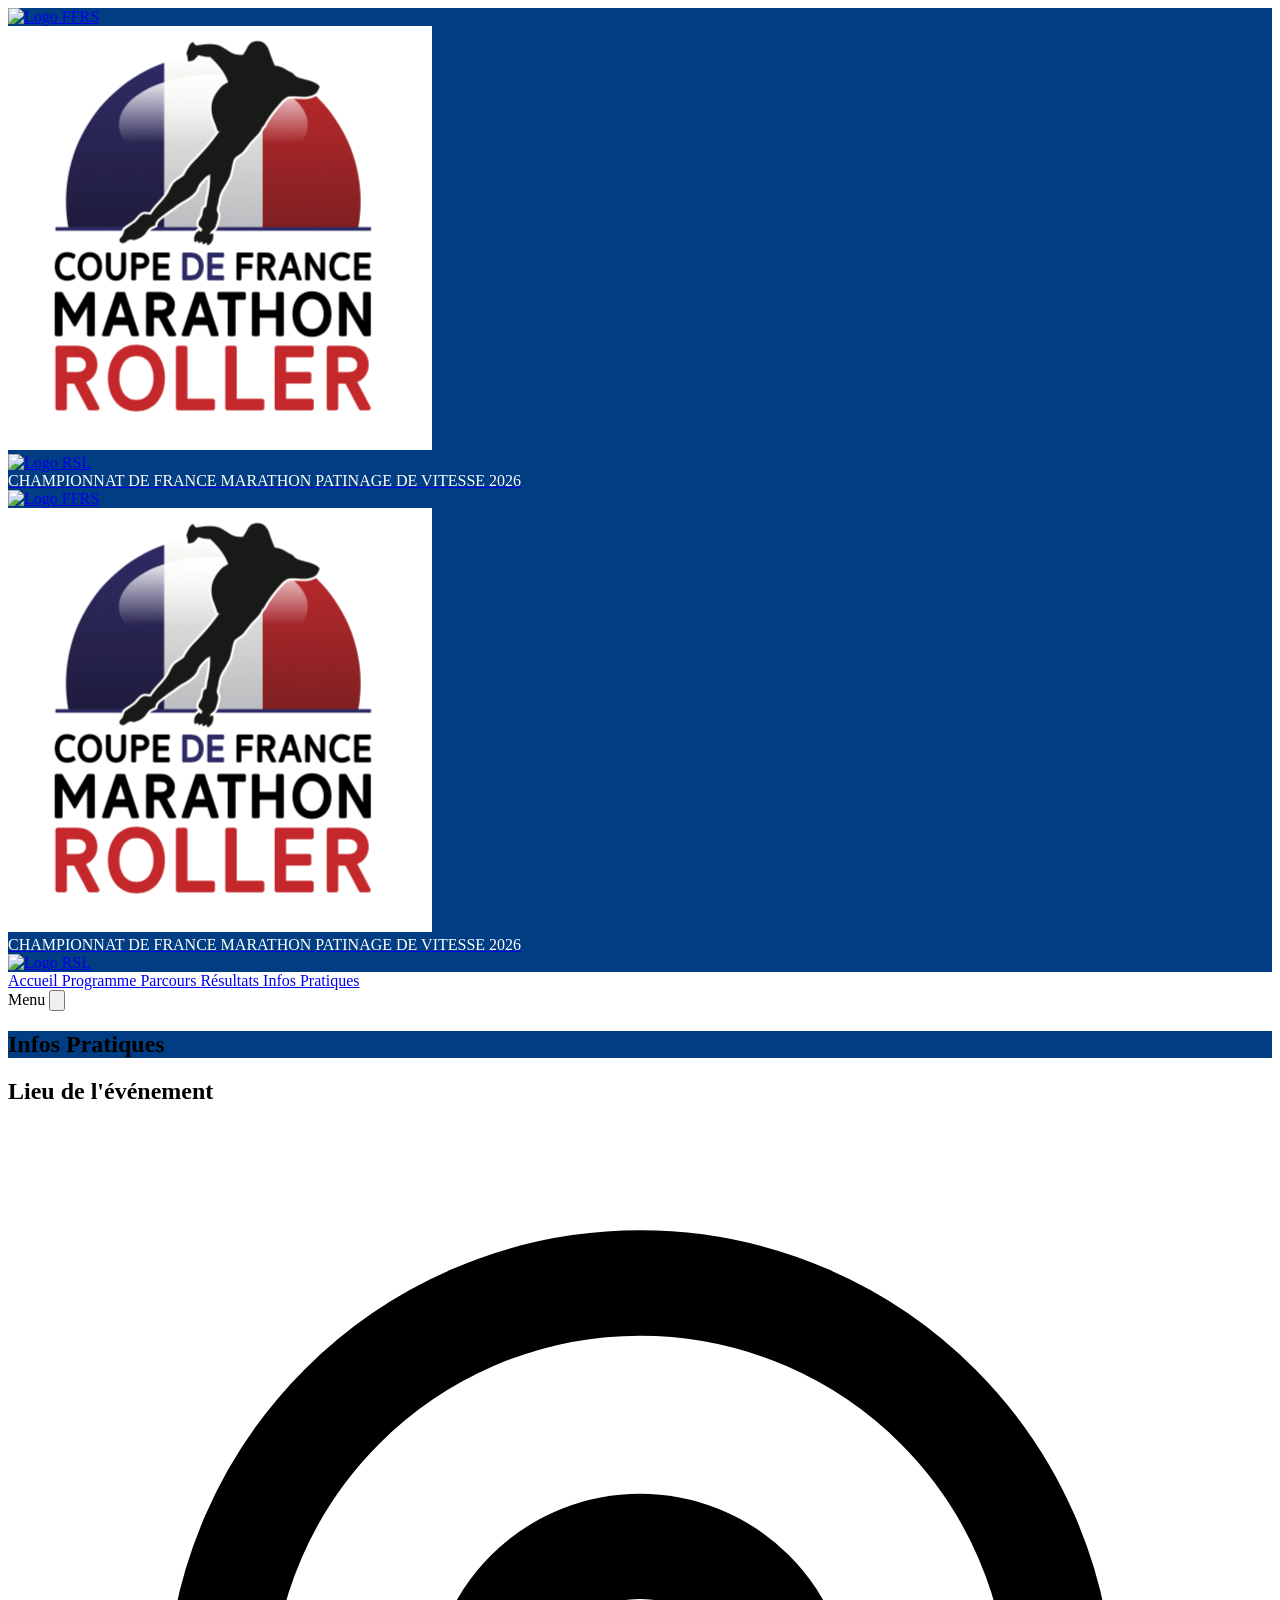
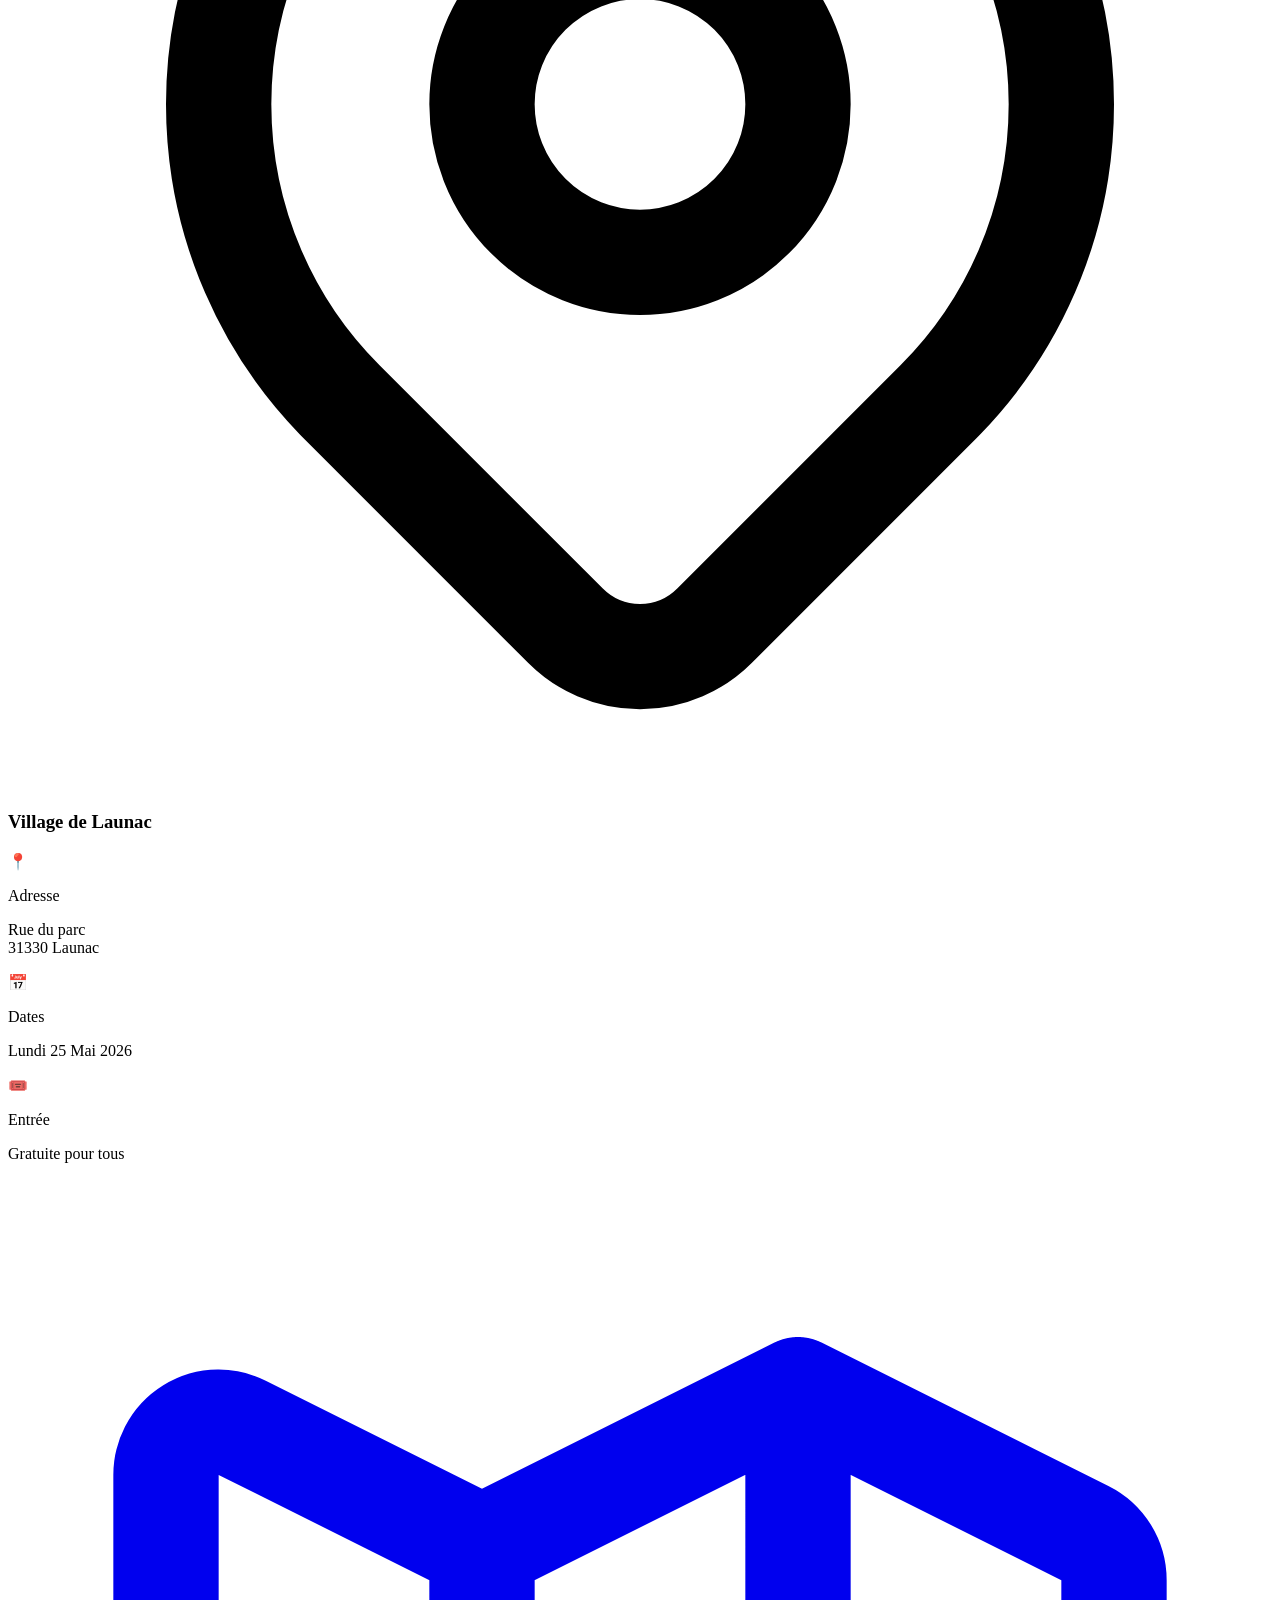
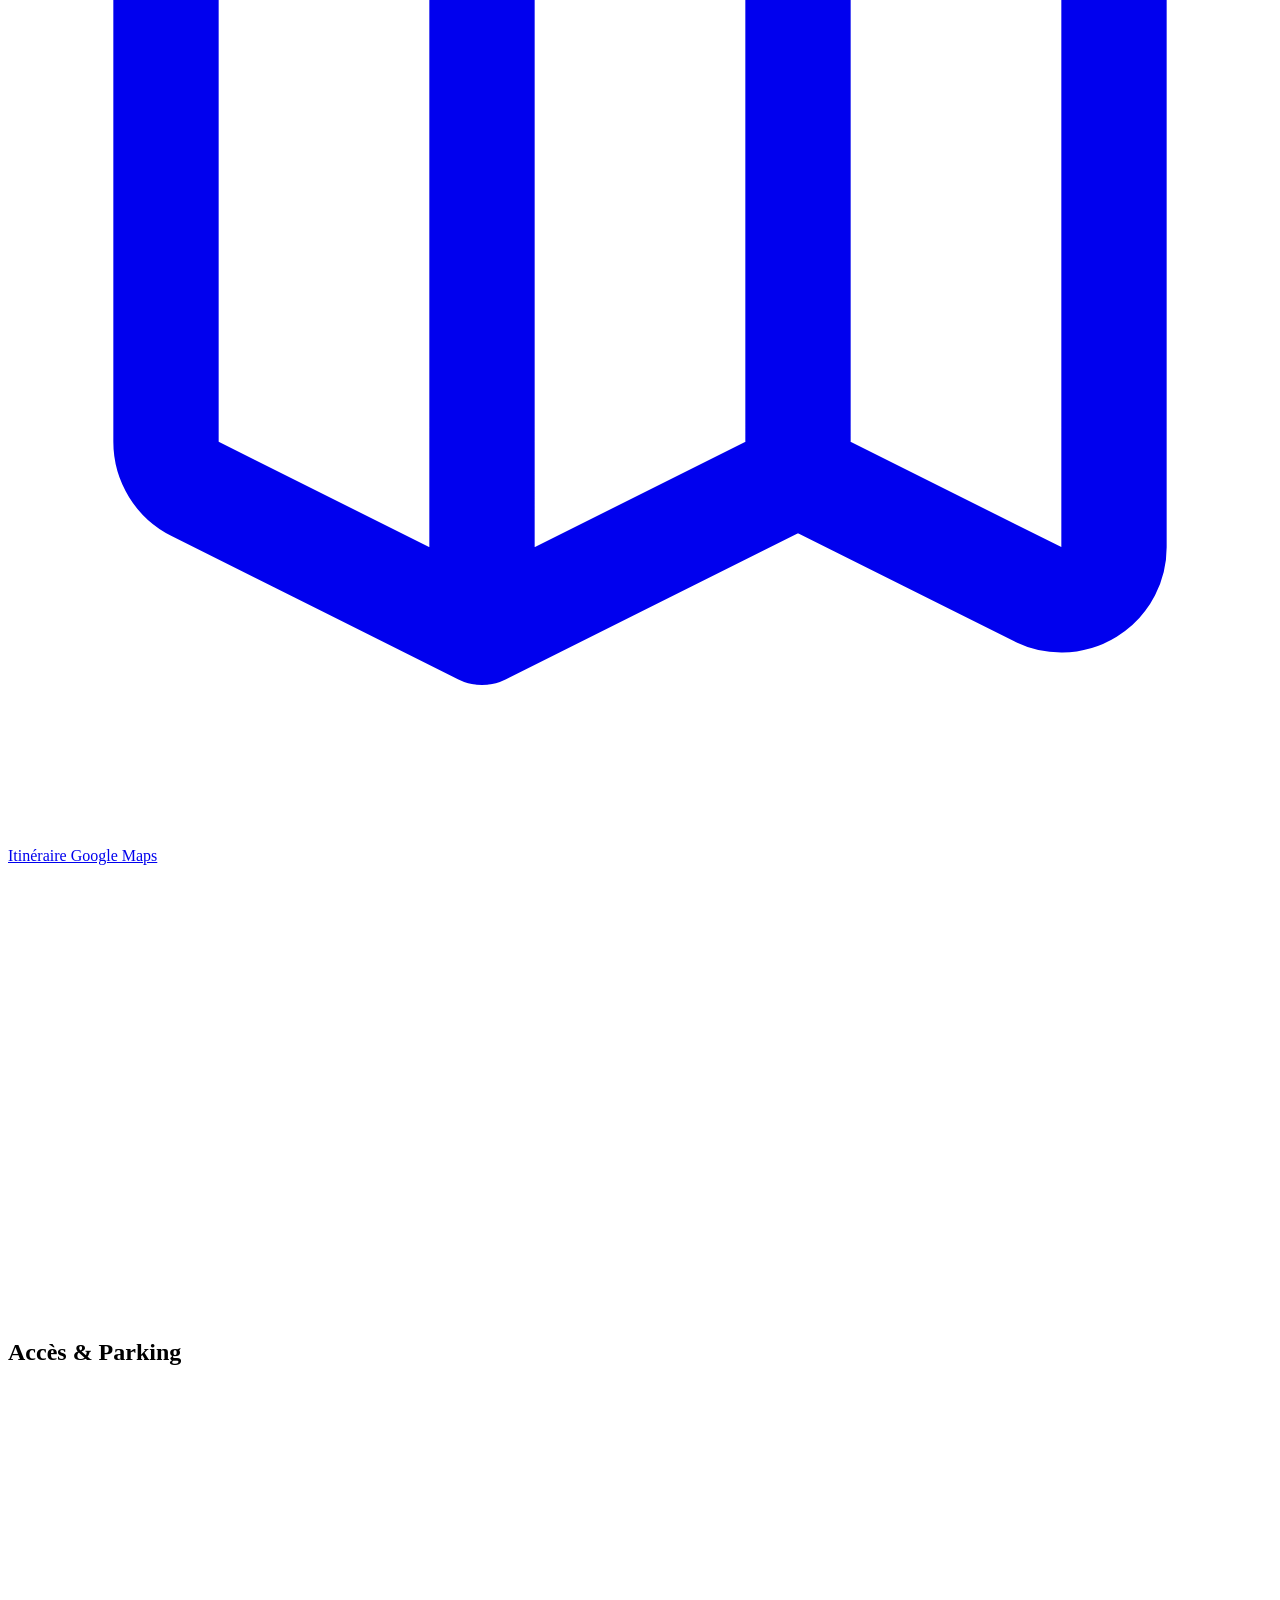
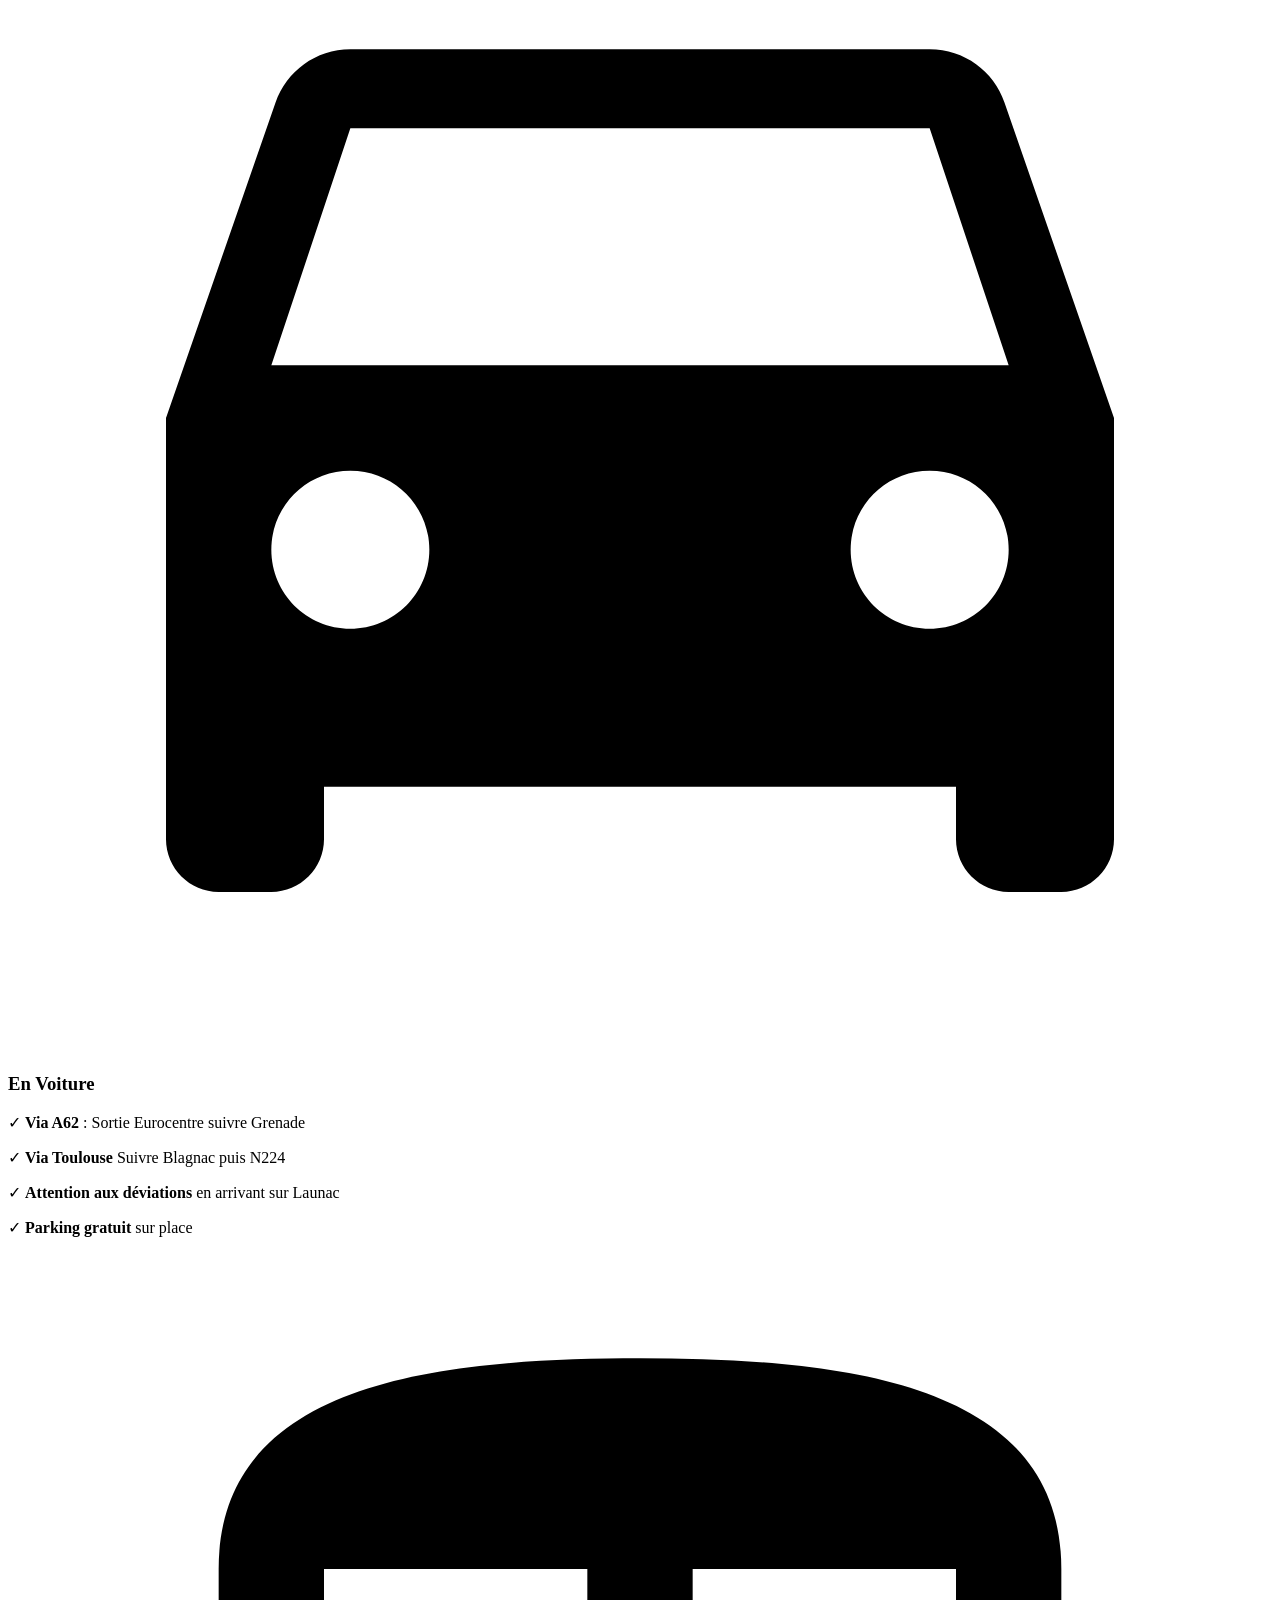
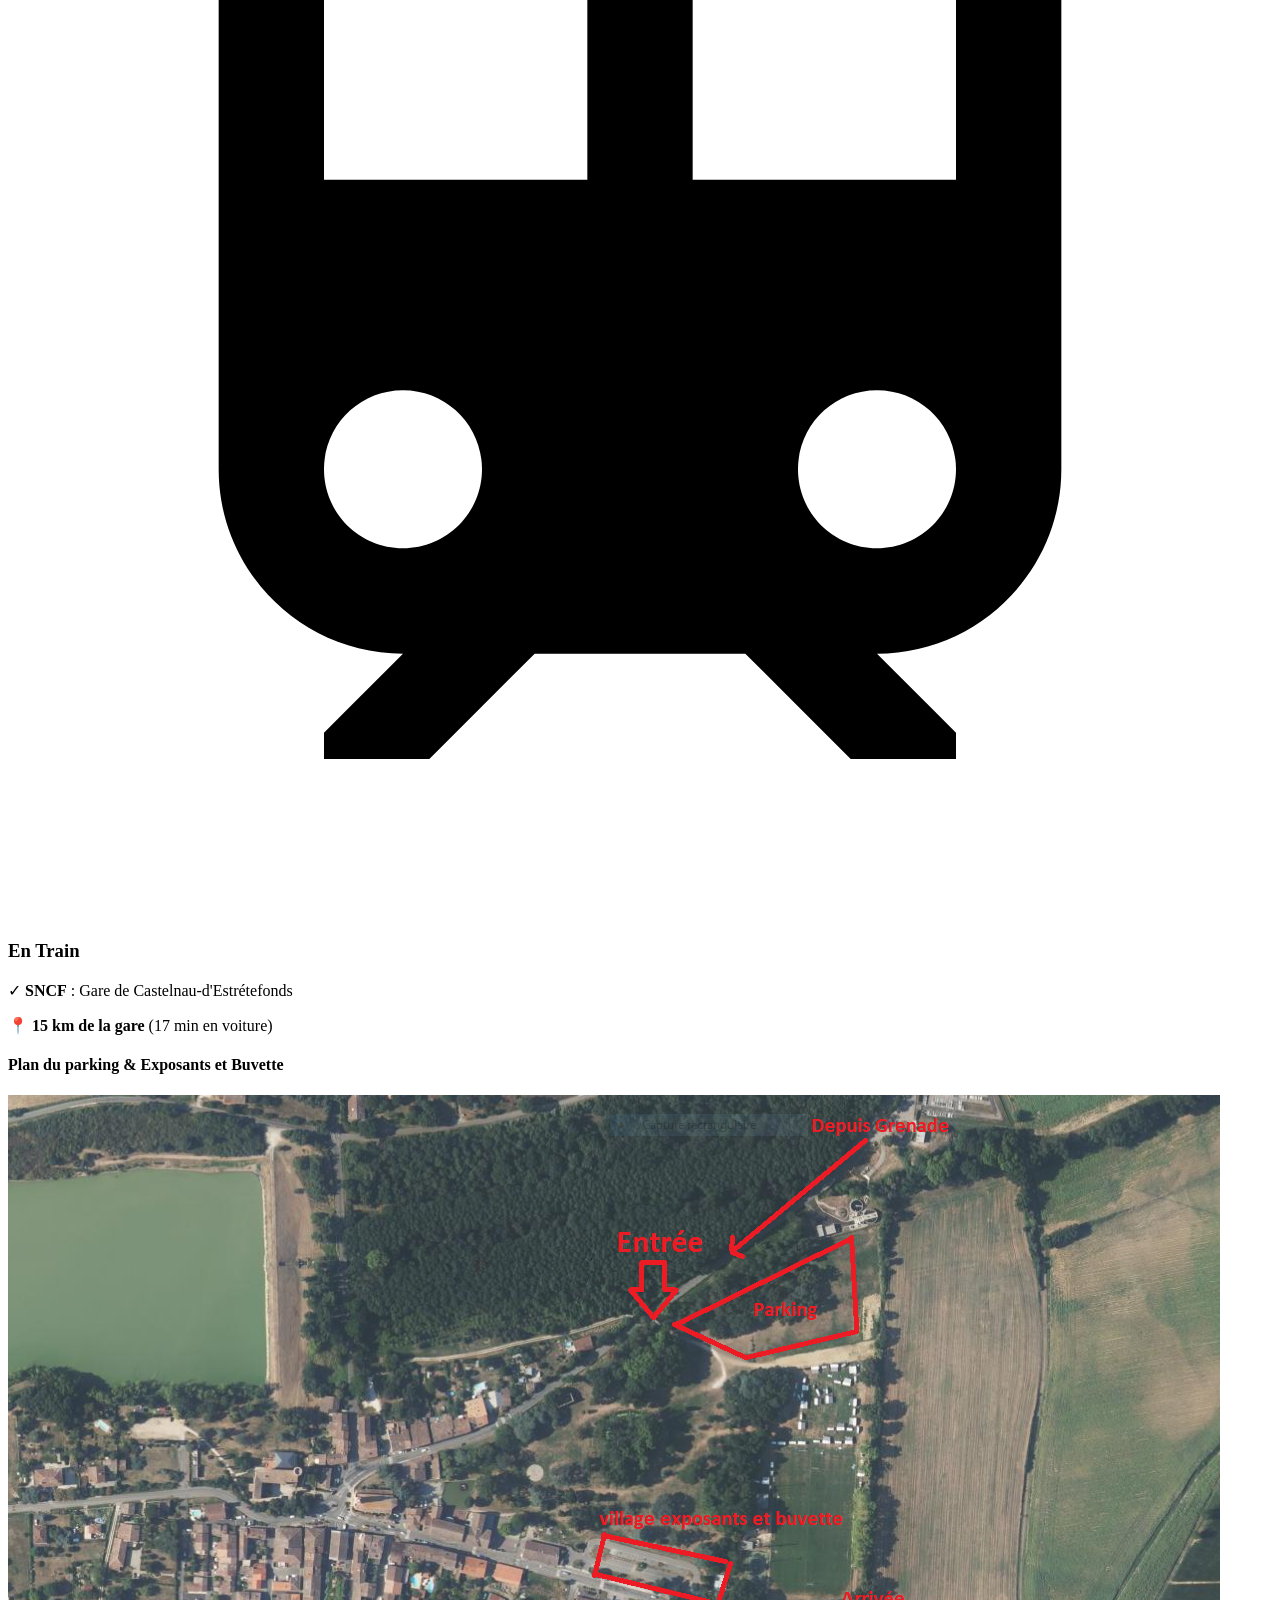
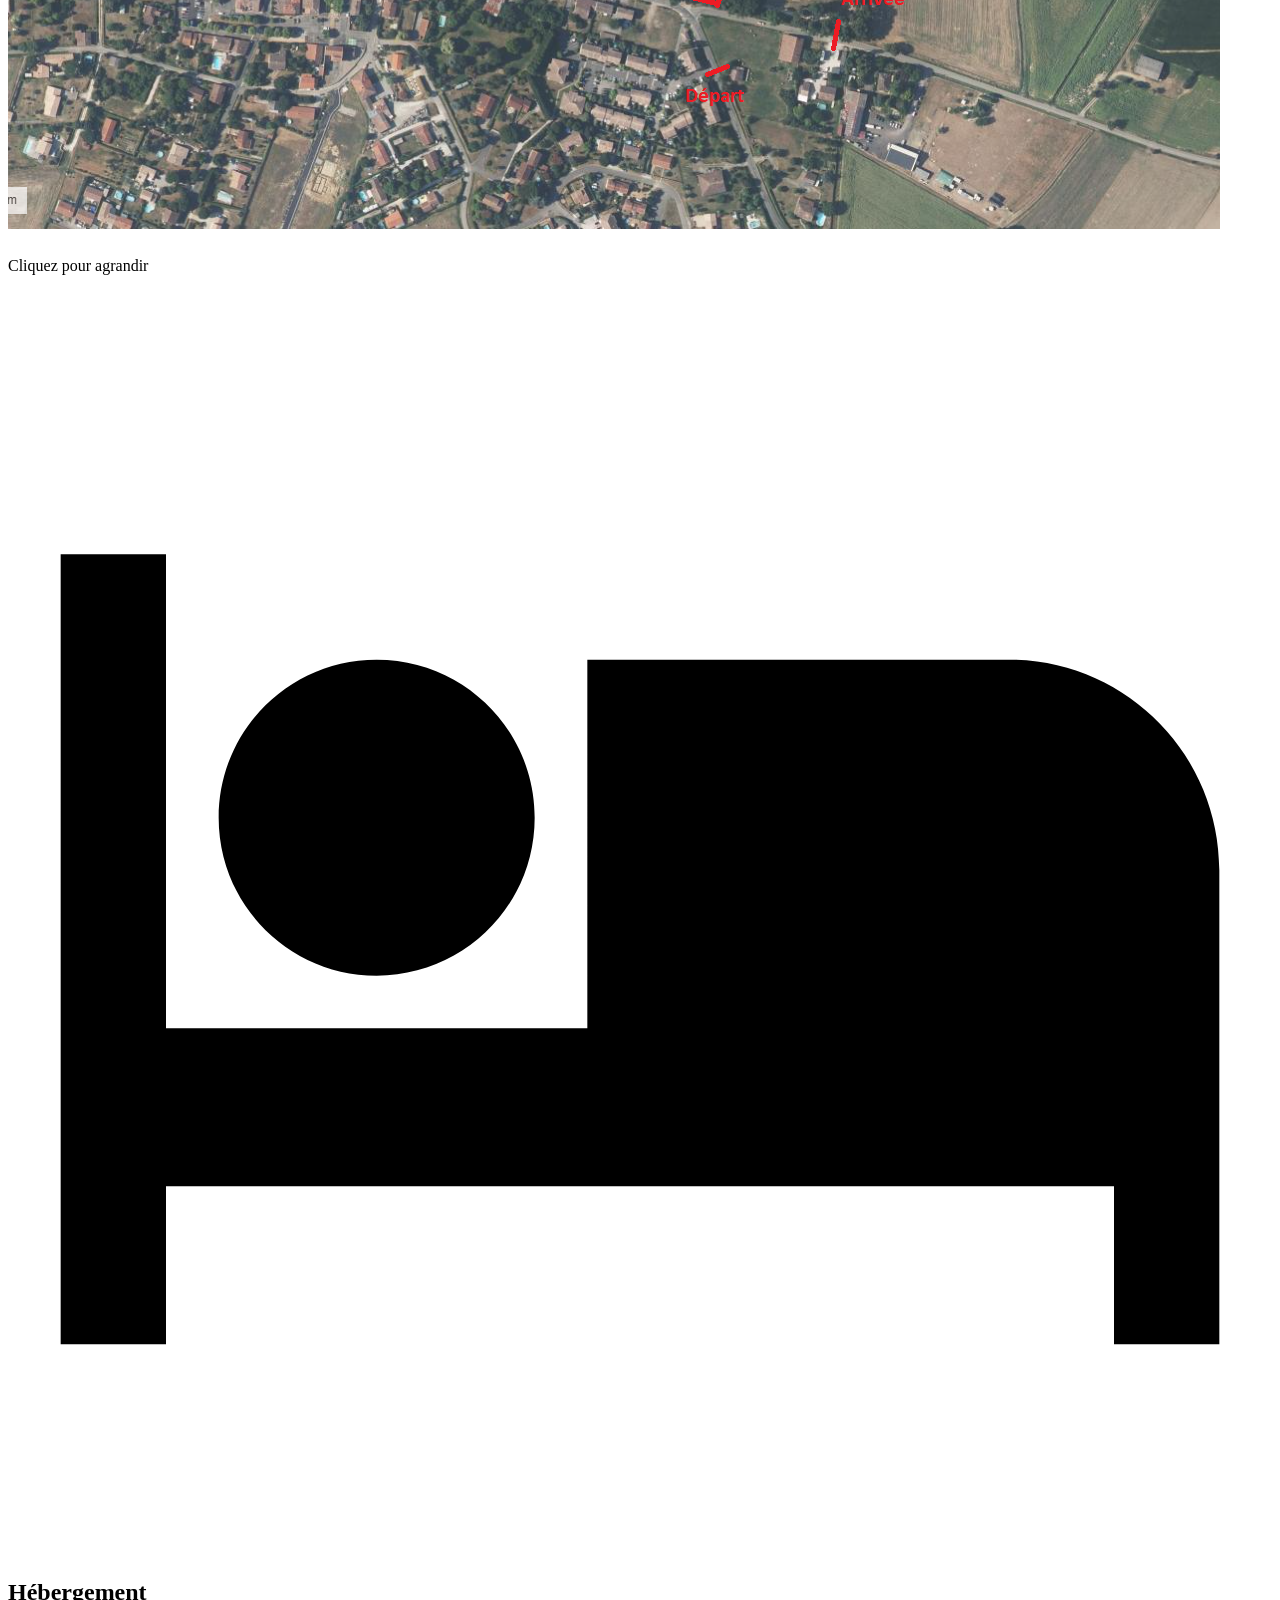
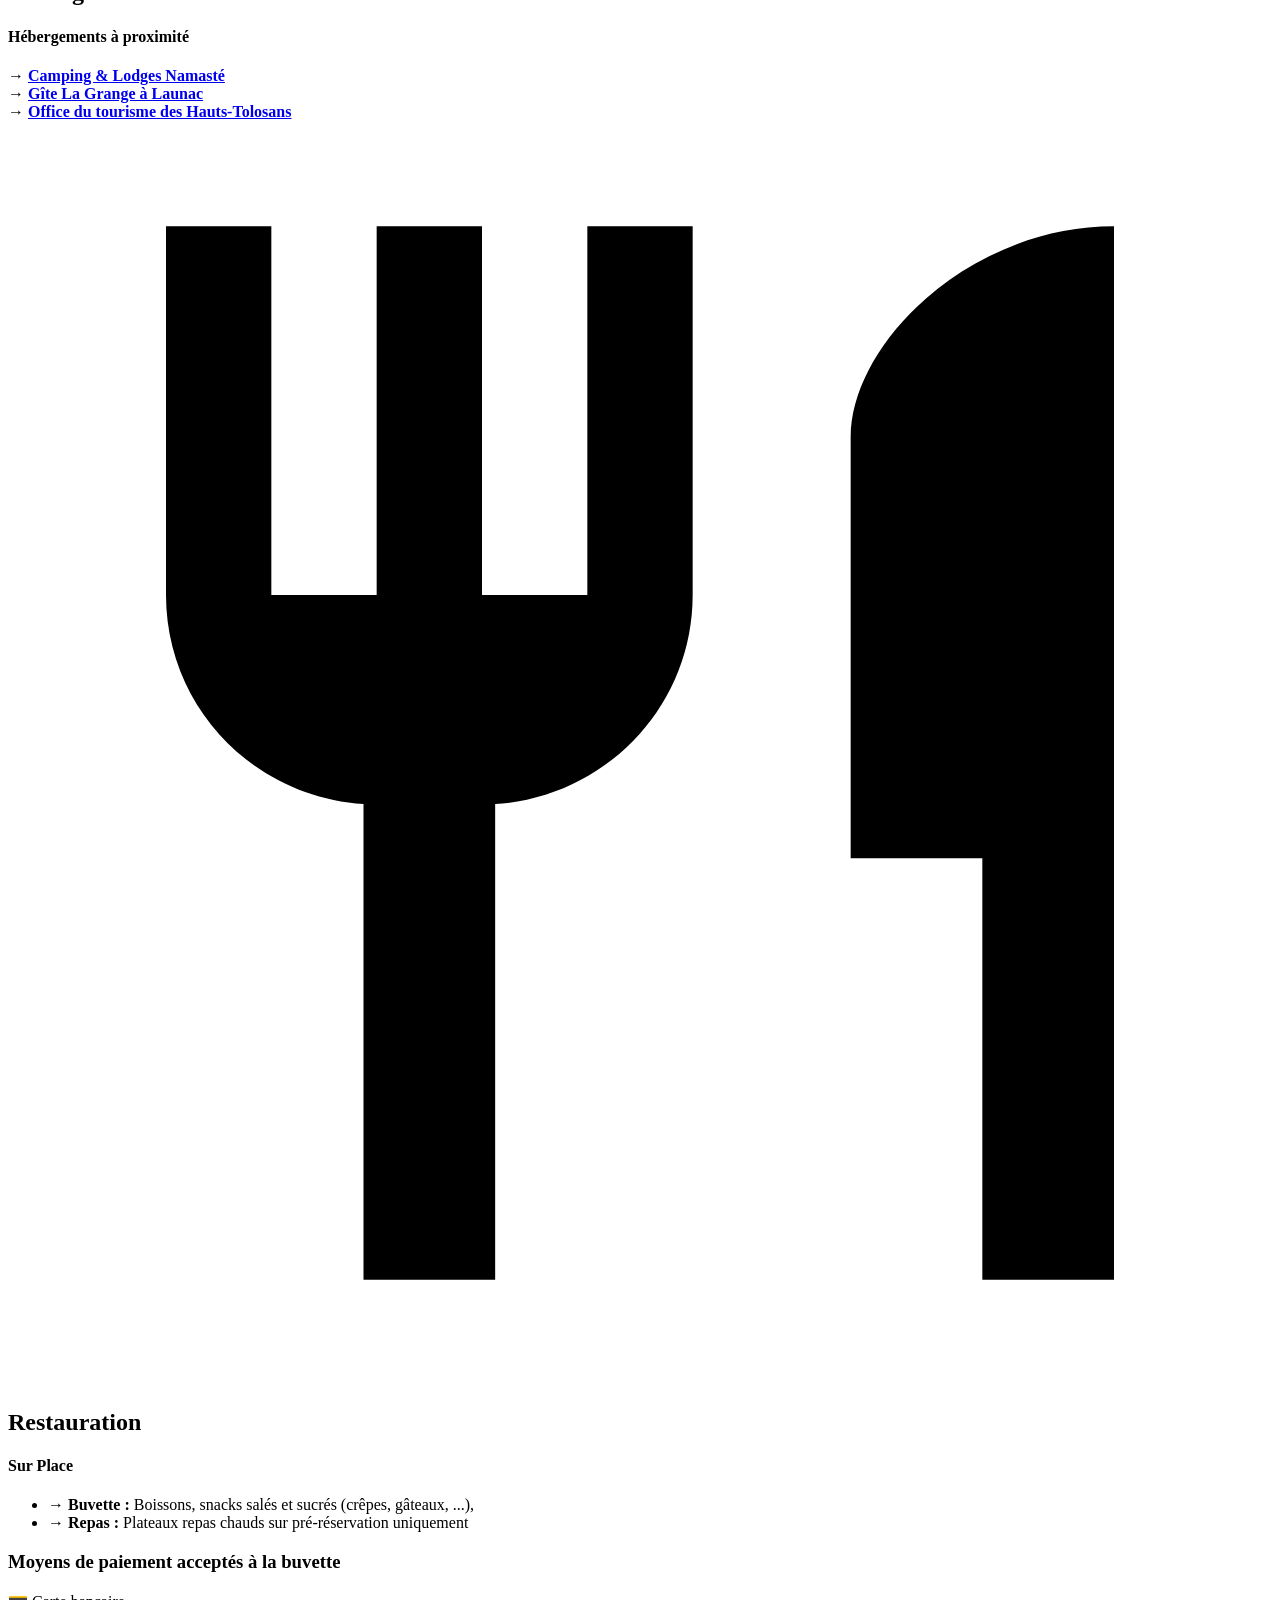
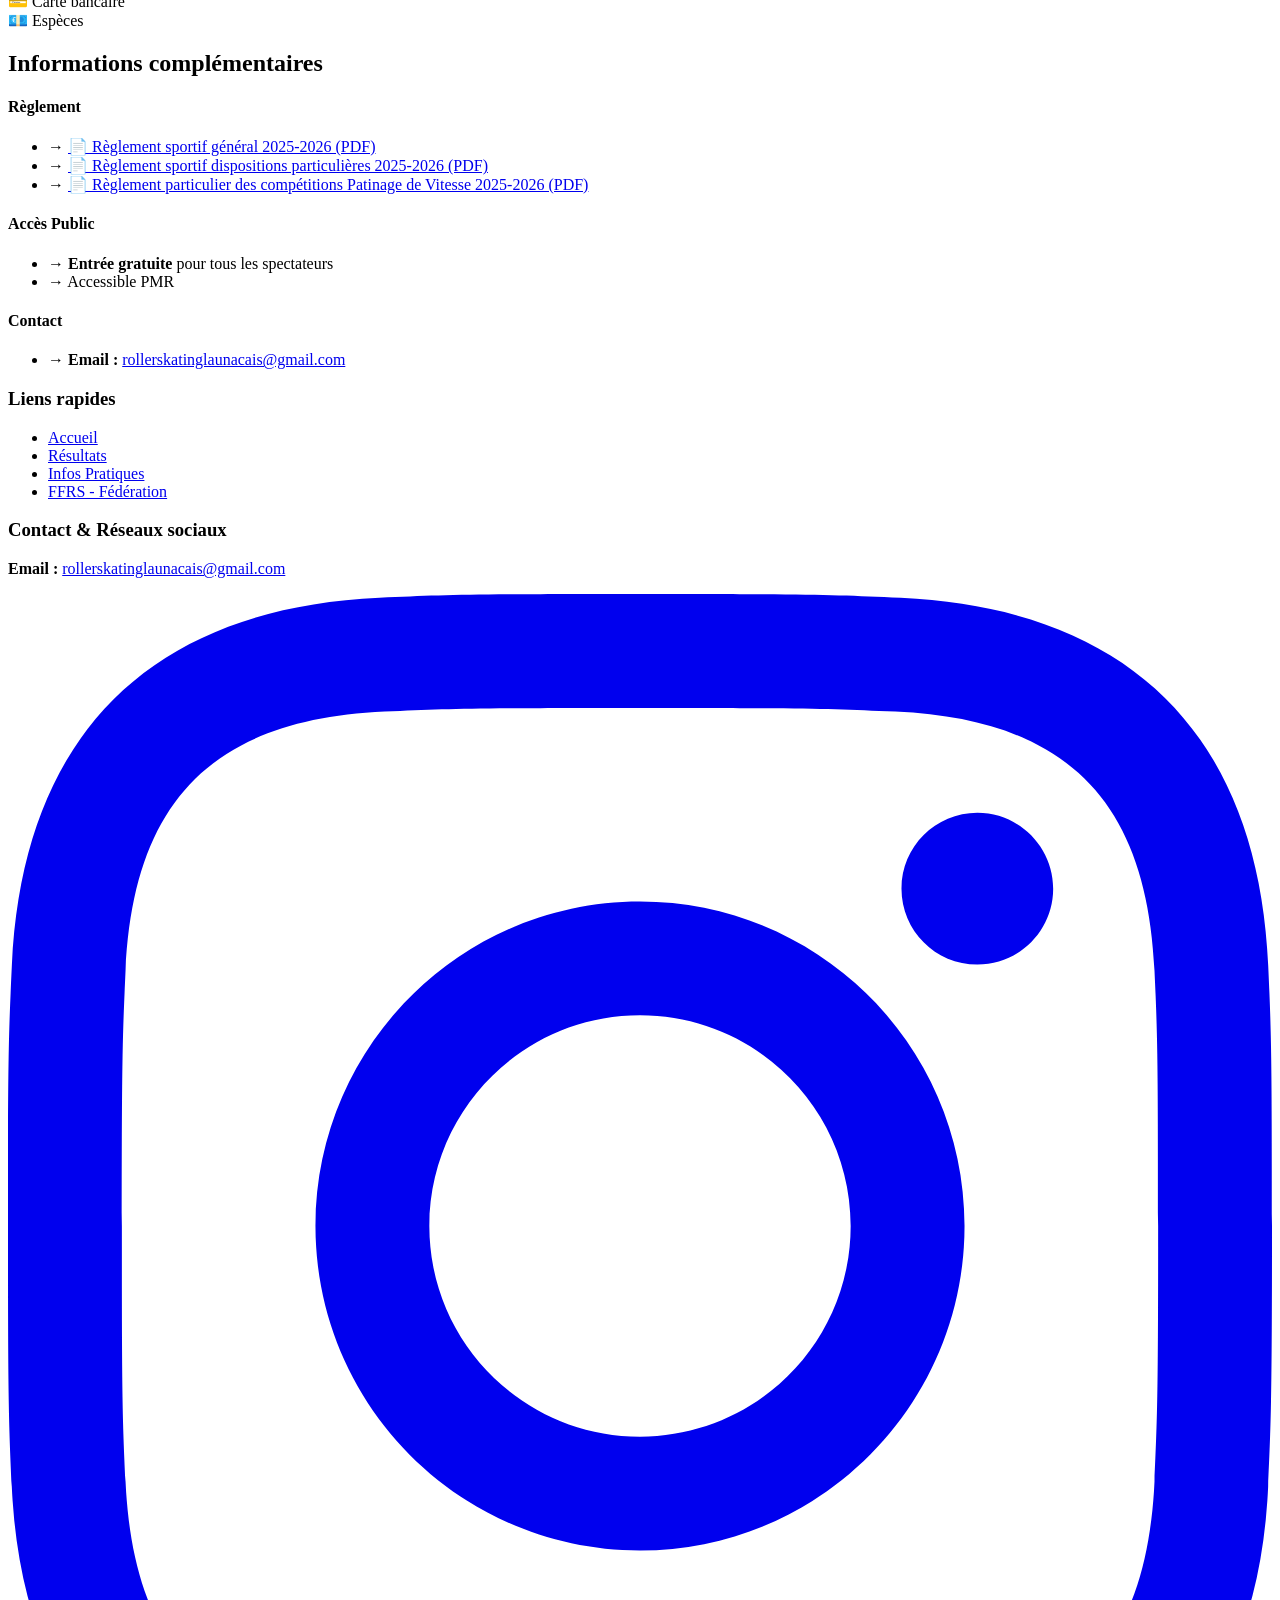
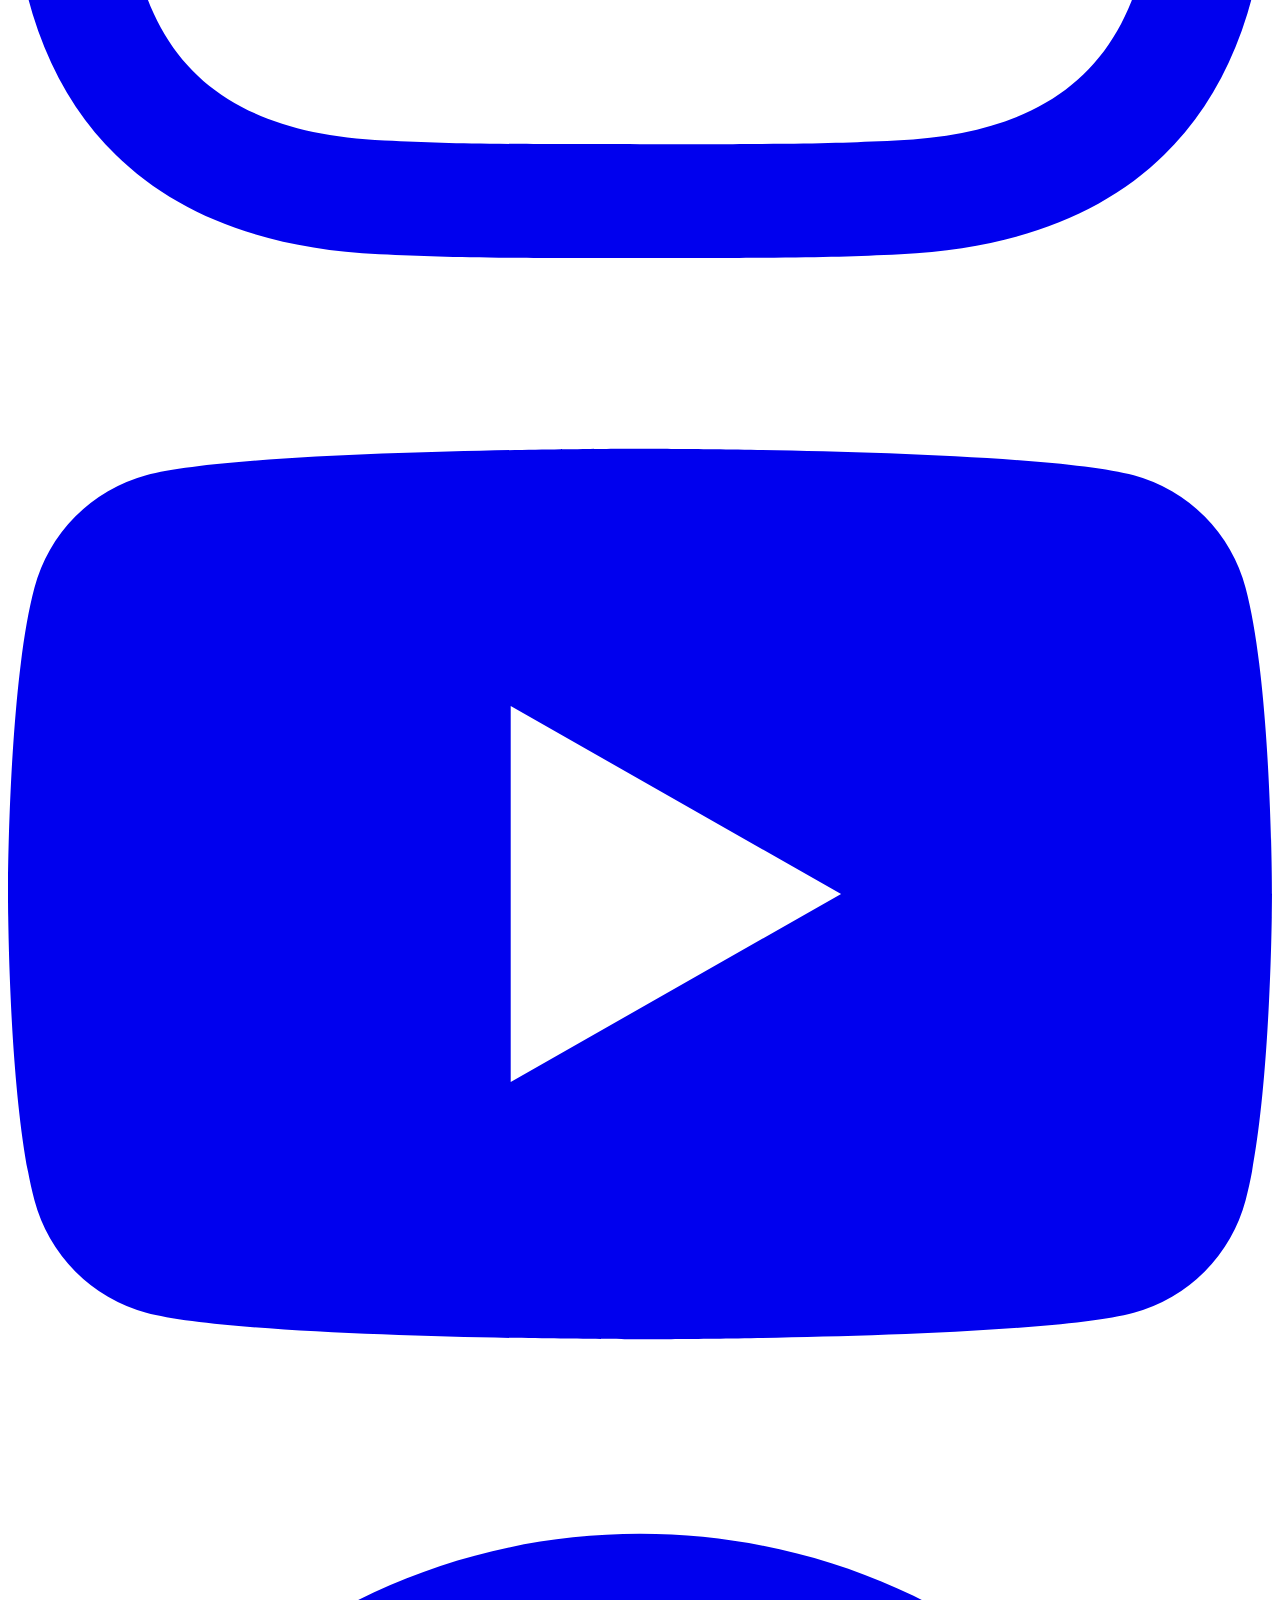
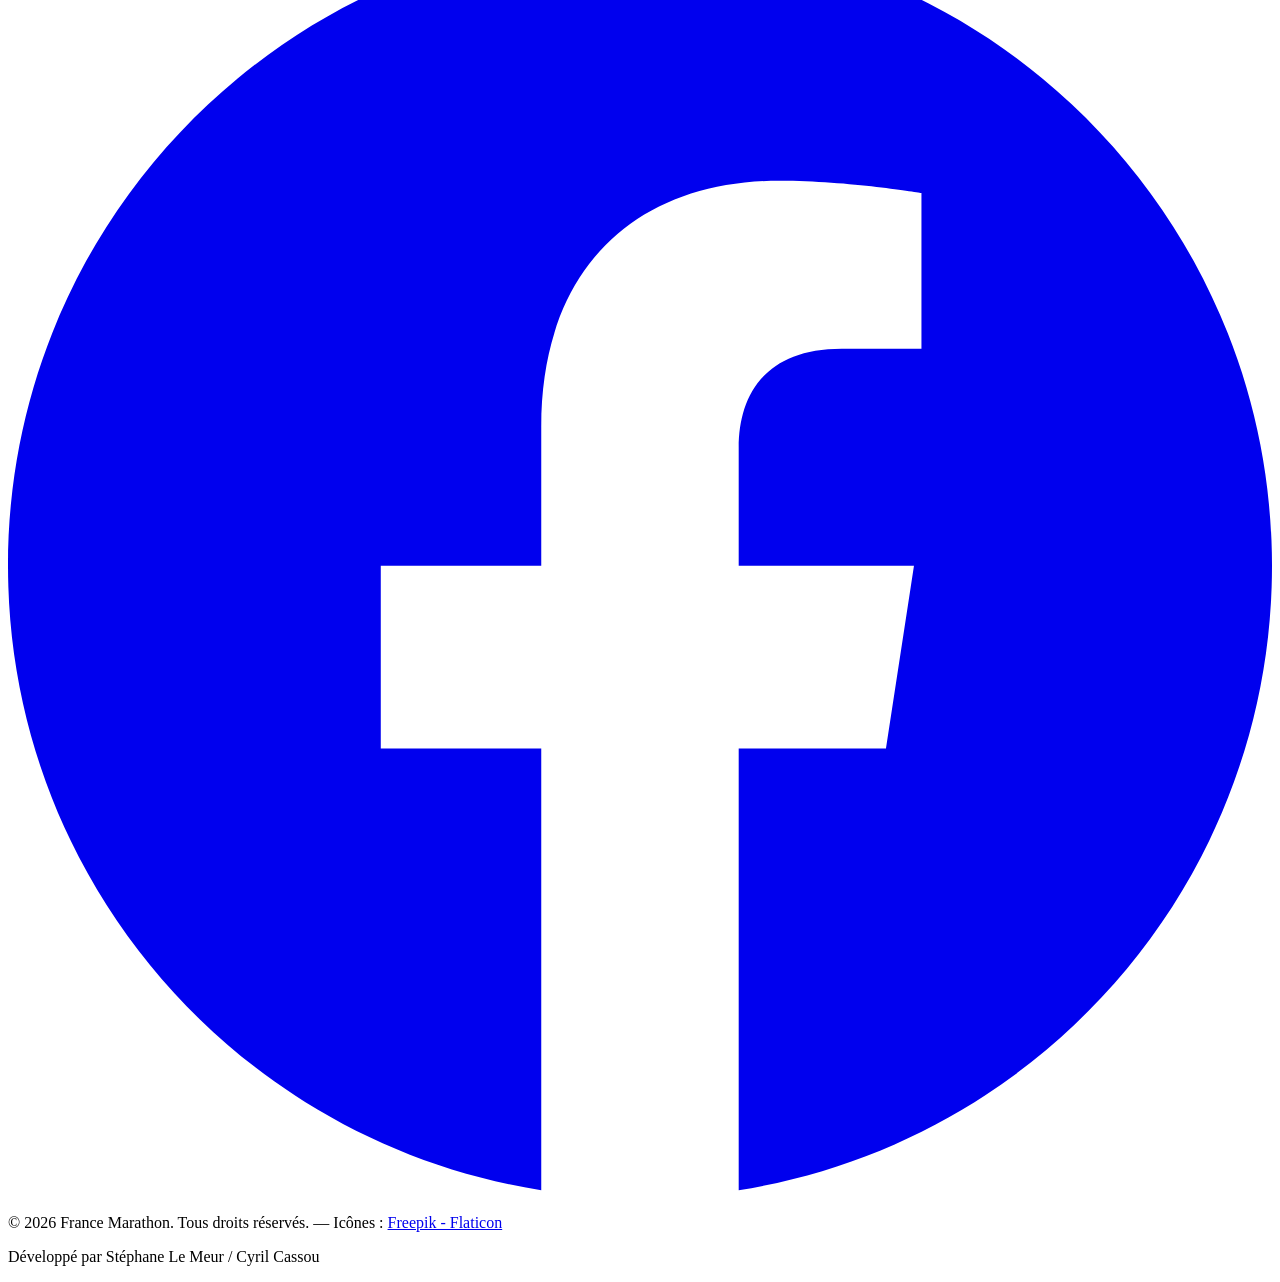
==== commit 53b60f02: "Add files via upload" ====
--- a/infos-pratiques.html
+++ b/infos-pratiques.html
@@ -314,8 +314,8 @@
                    
                     <div class="bg-white p-4 rounded-2xl shadow-md mx-auto">
                         <h4 class="text-lg font-bold text-blue-600 mb-4 text-center">Plan du parking & Exposants et Buvette</h4>
-                        <a href="images/parking.png" target="_blank" class="block">
-                            <img src="images/parking.png"
+                        <a href="images/parking.PNG" target="_blank" class="block">
+                            <img src="images/parking.PNG"
                                  alt="Plan du parking et de la restauration"
                                  class="w-full rounded-lg hover:opacity-90 transition cursor-zoom-in">
                         </a>
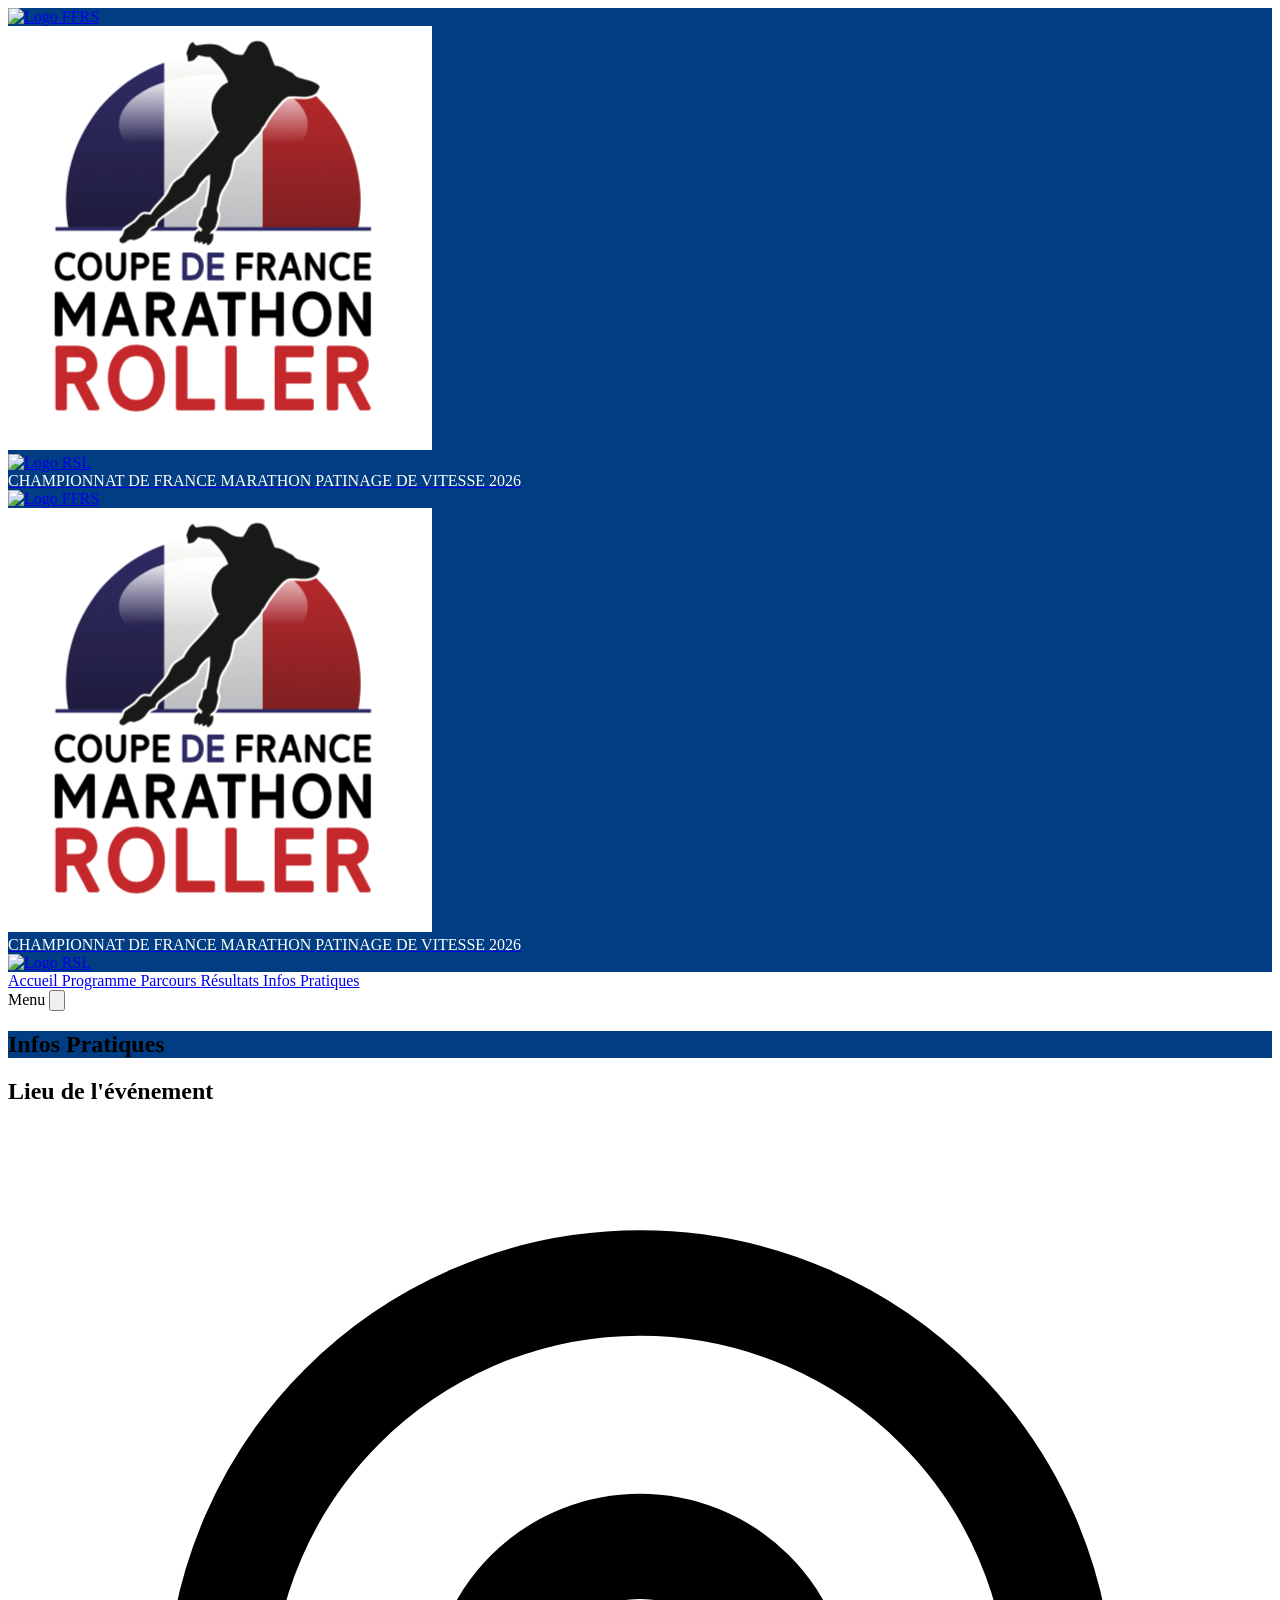
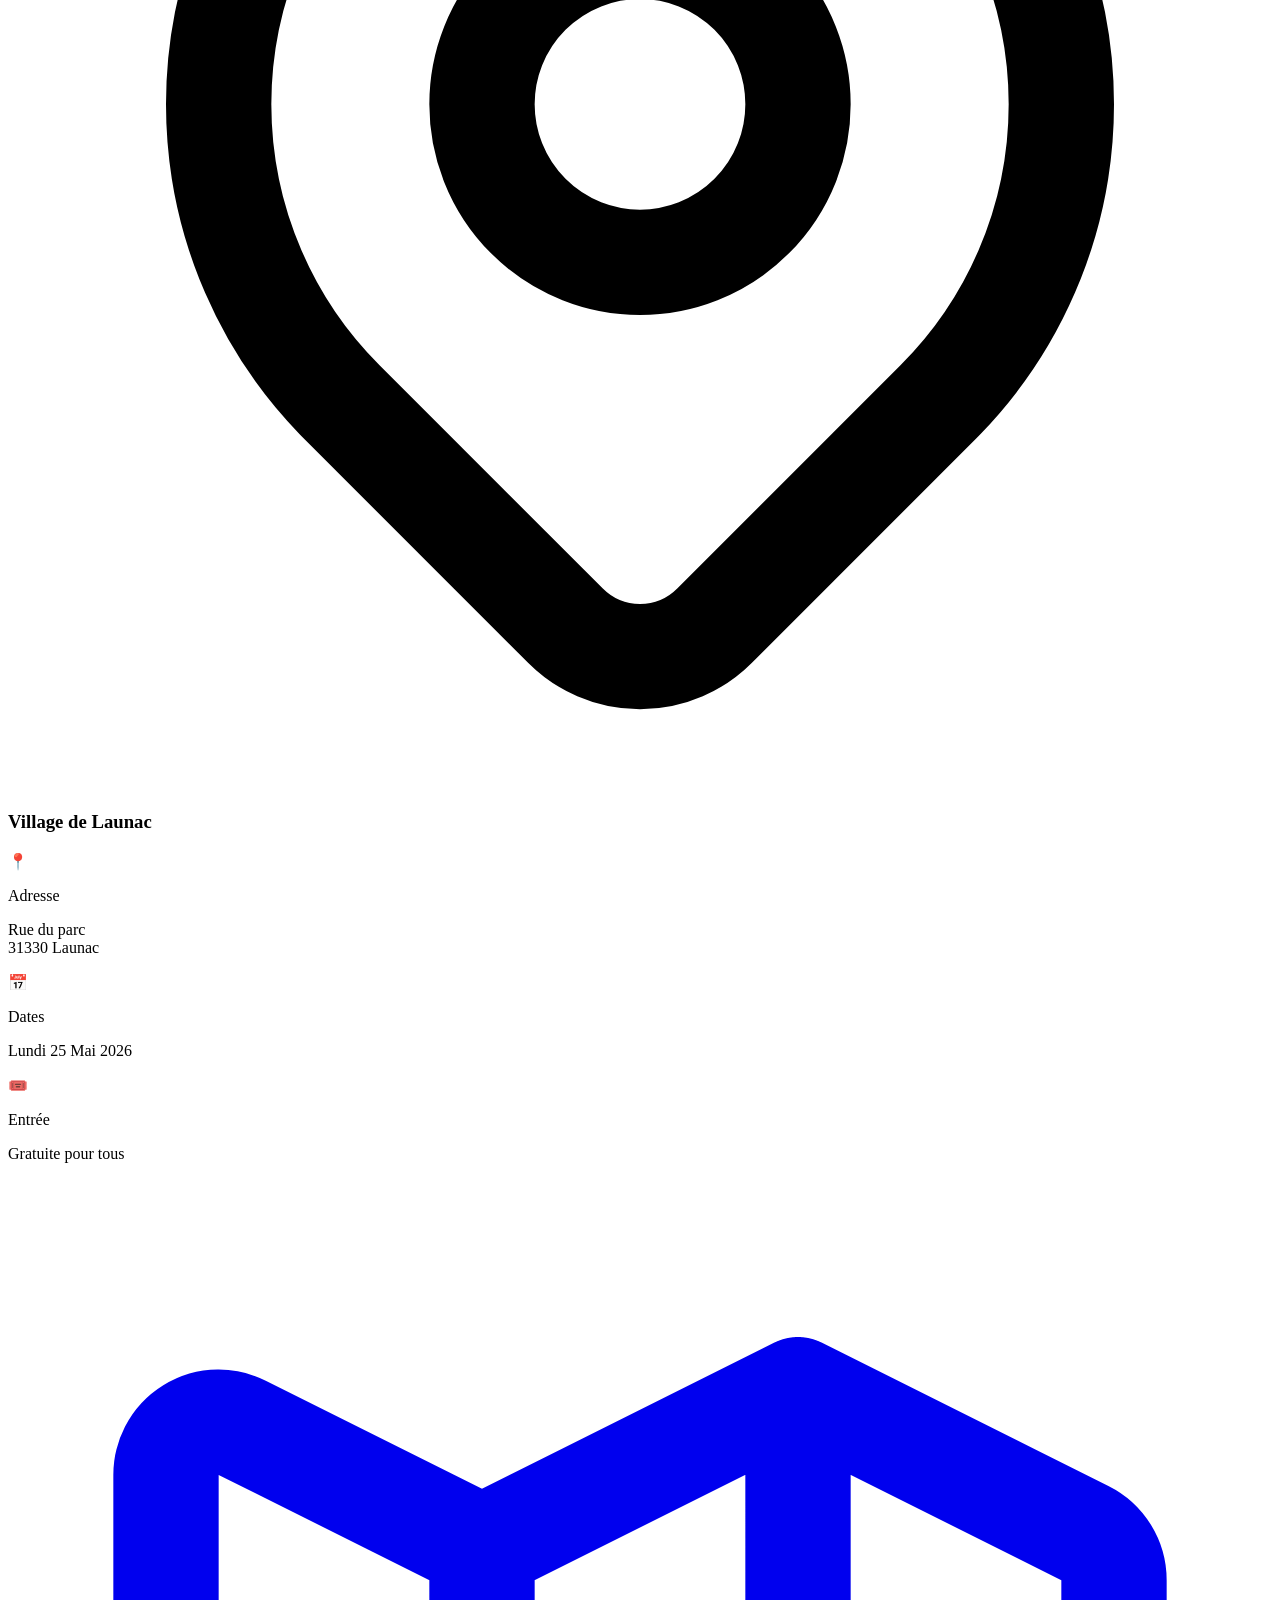
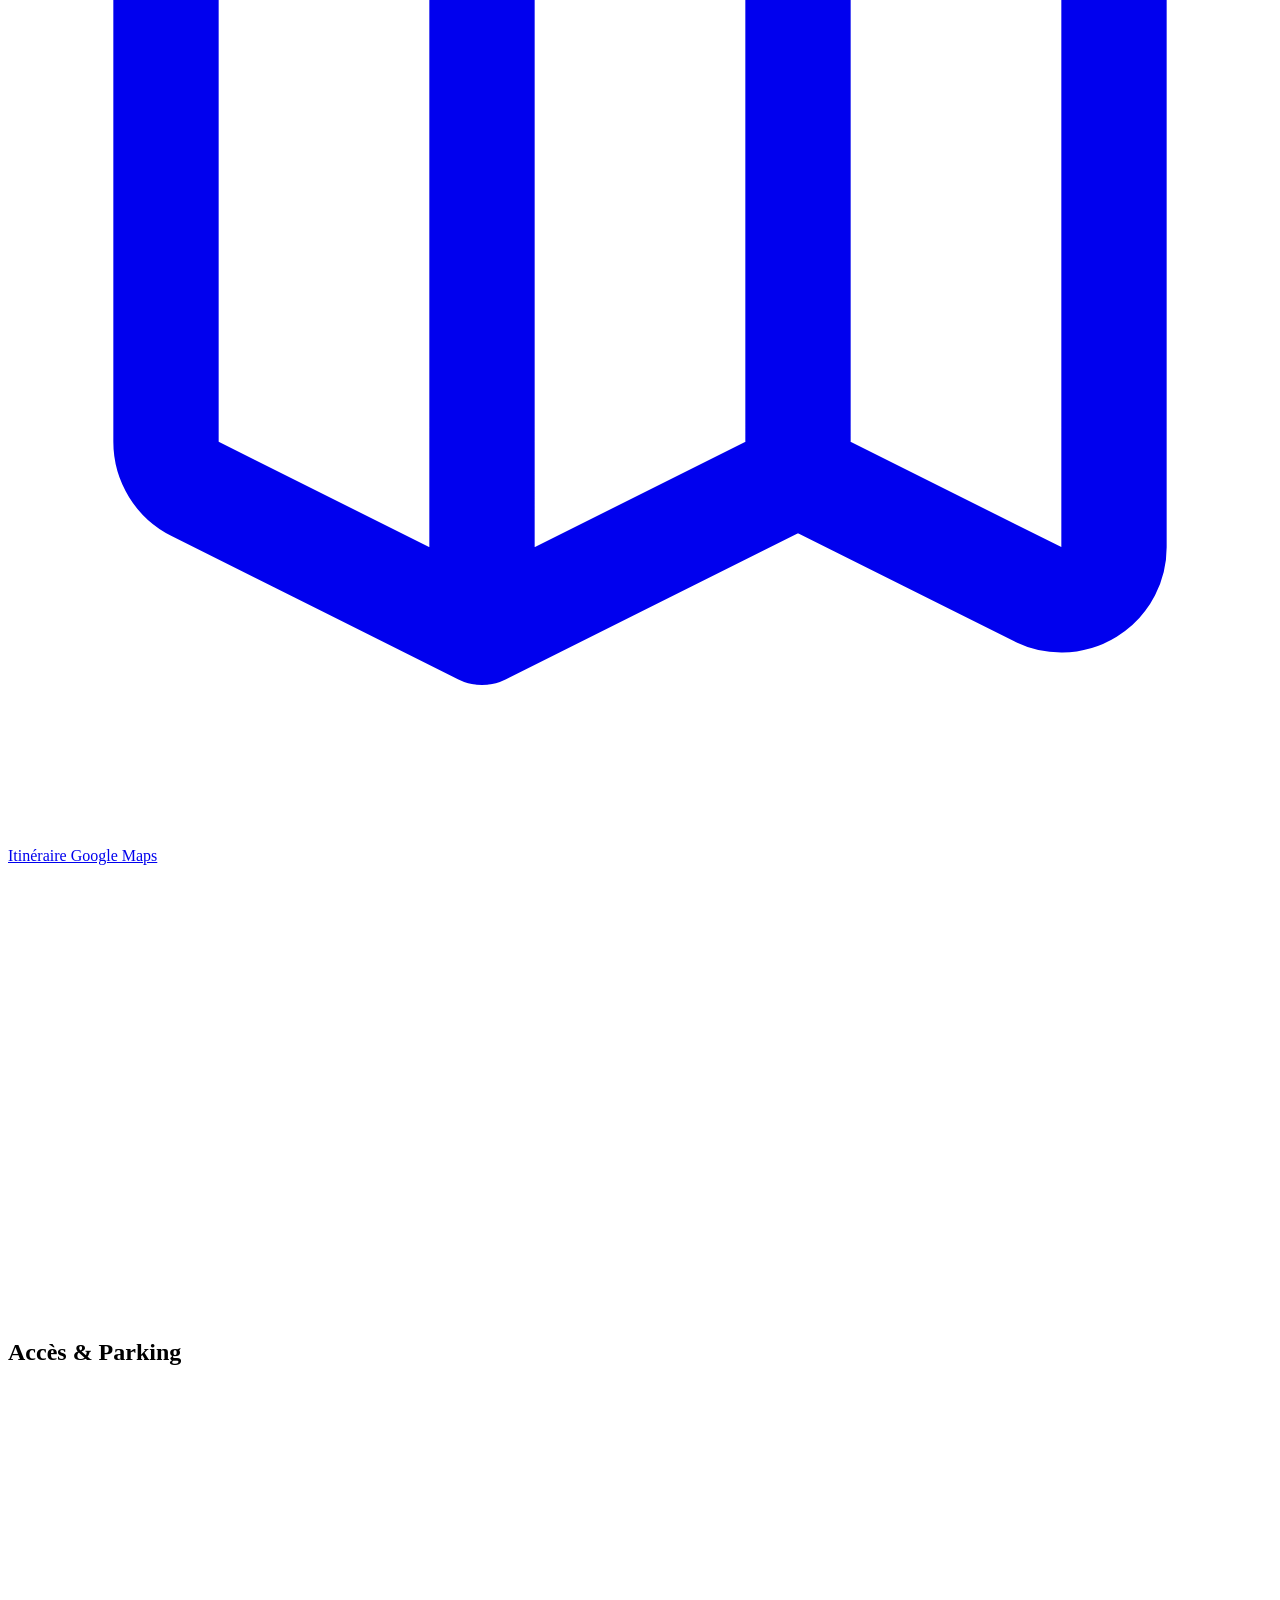
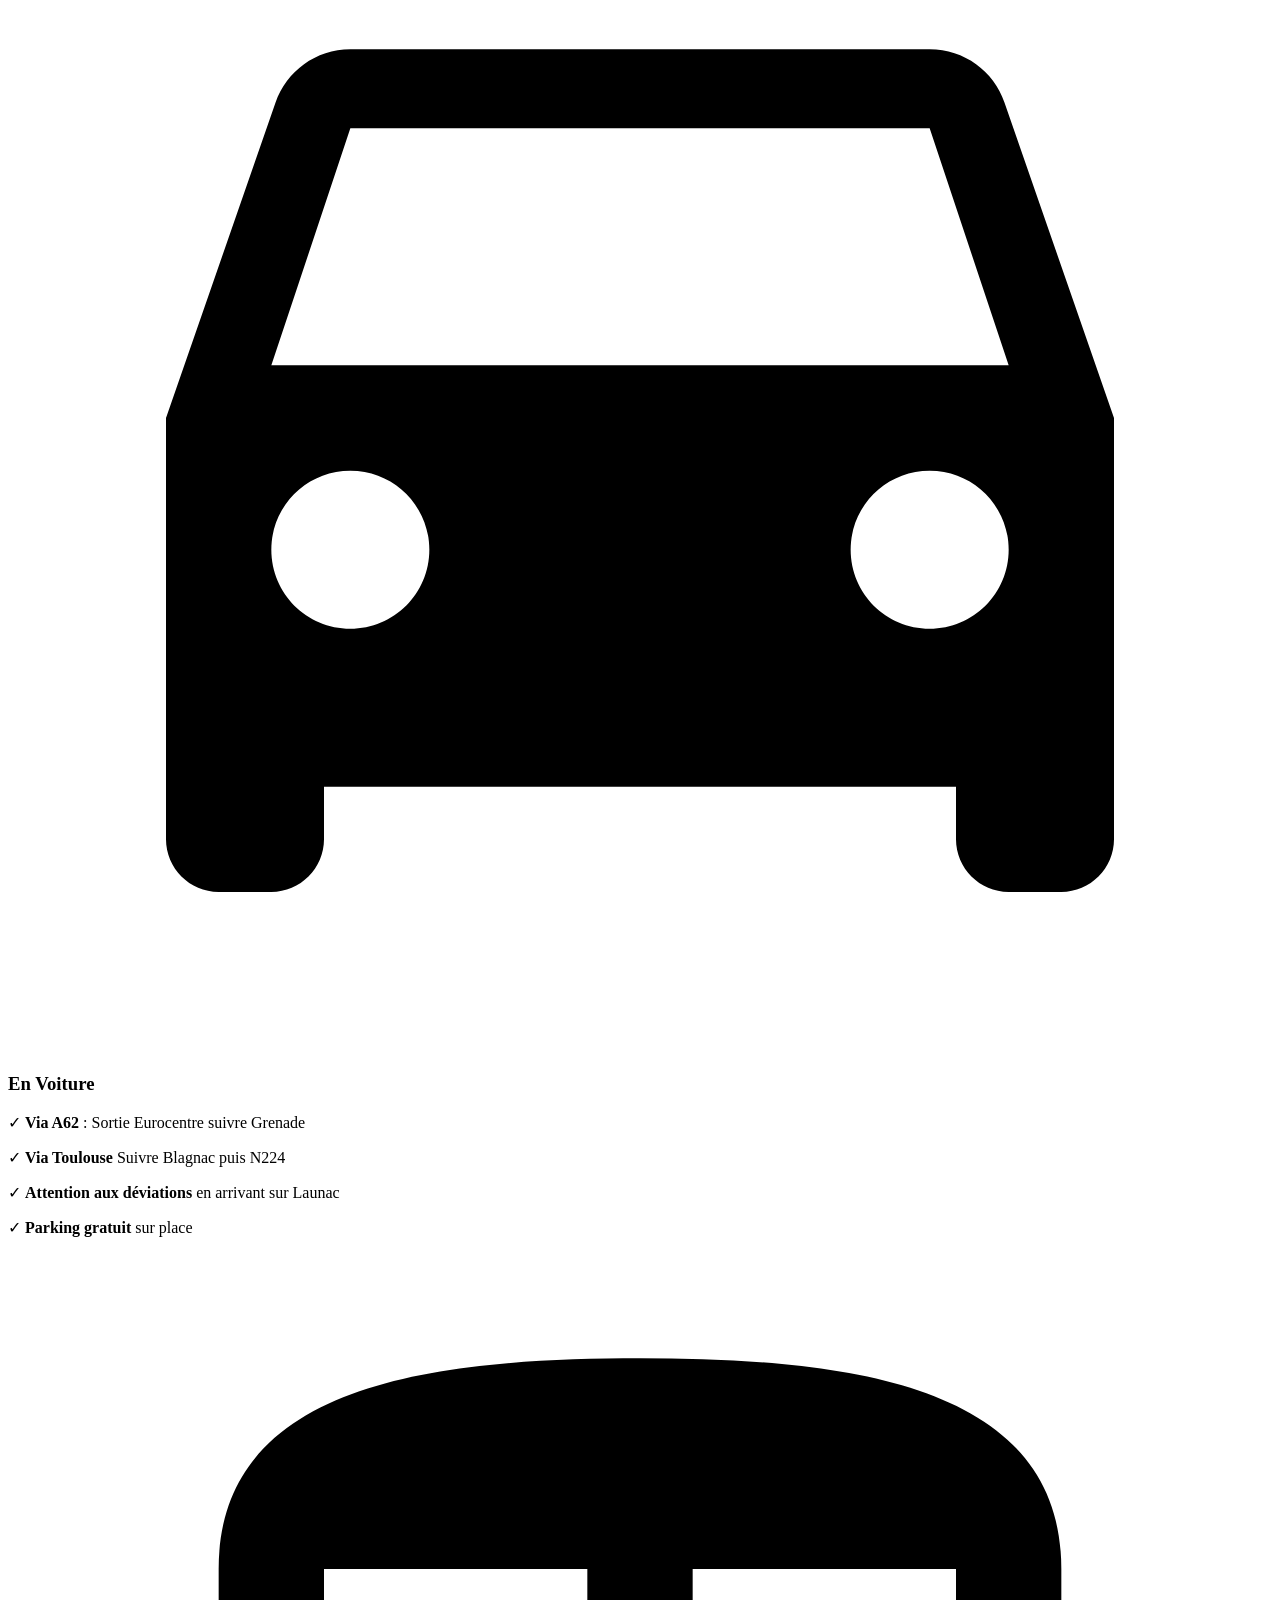
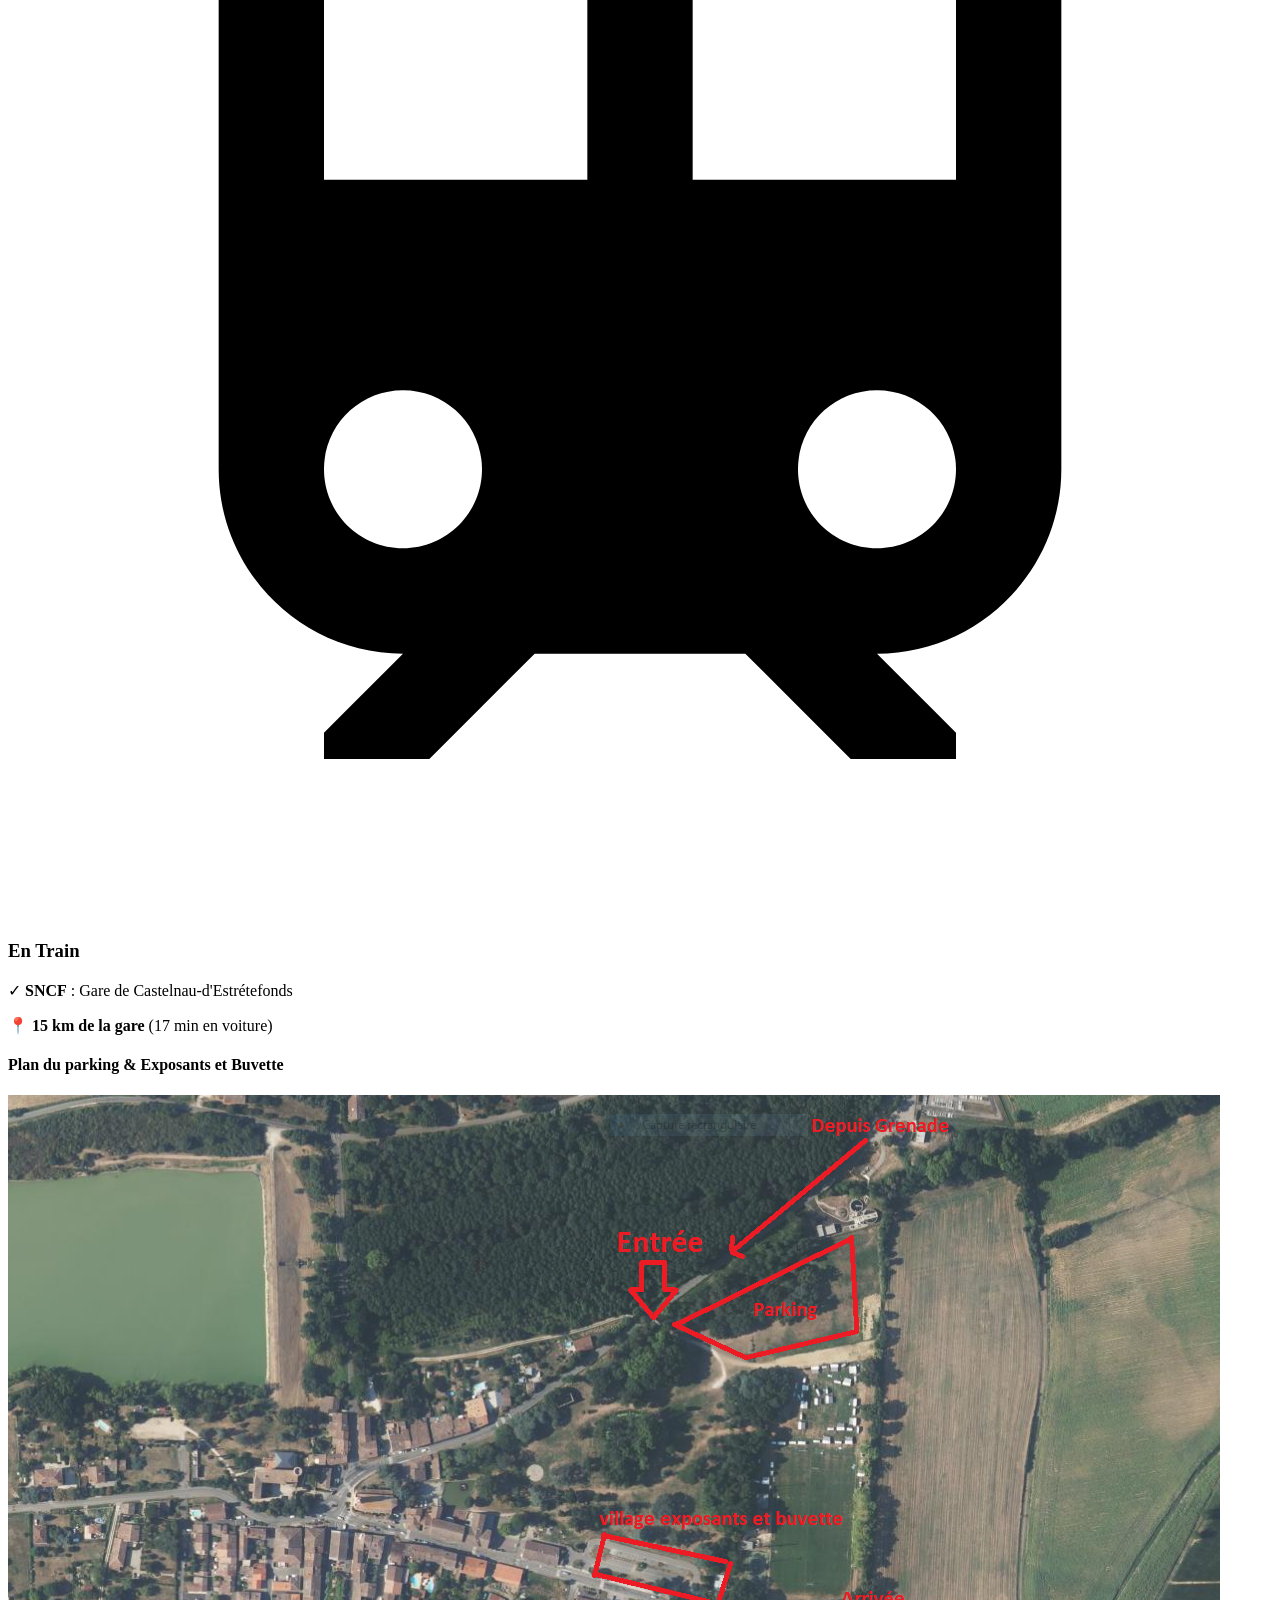
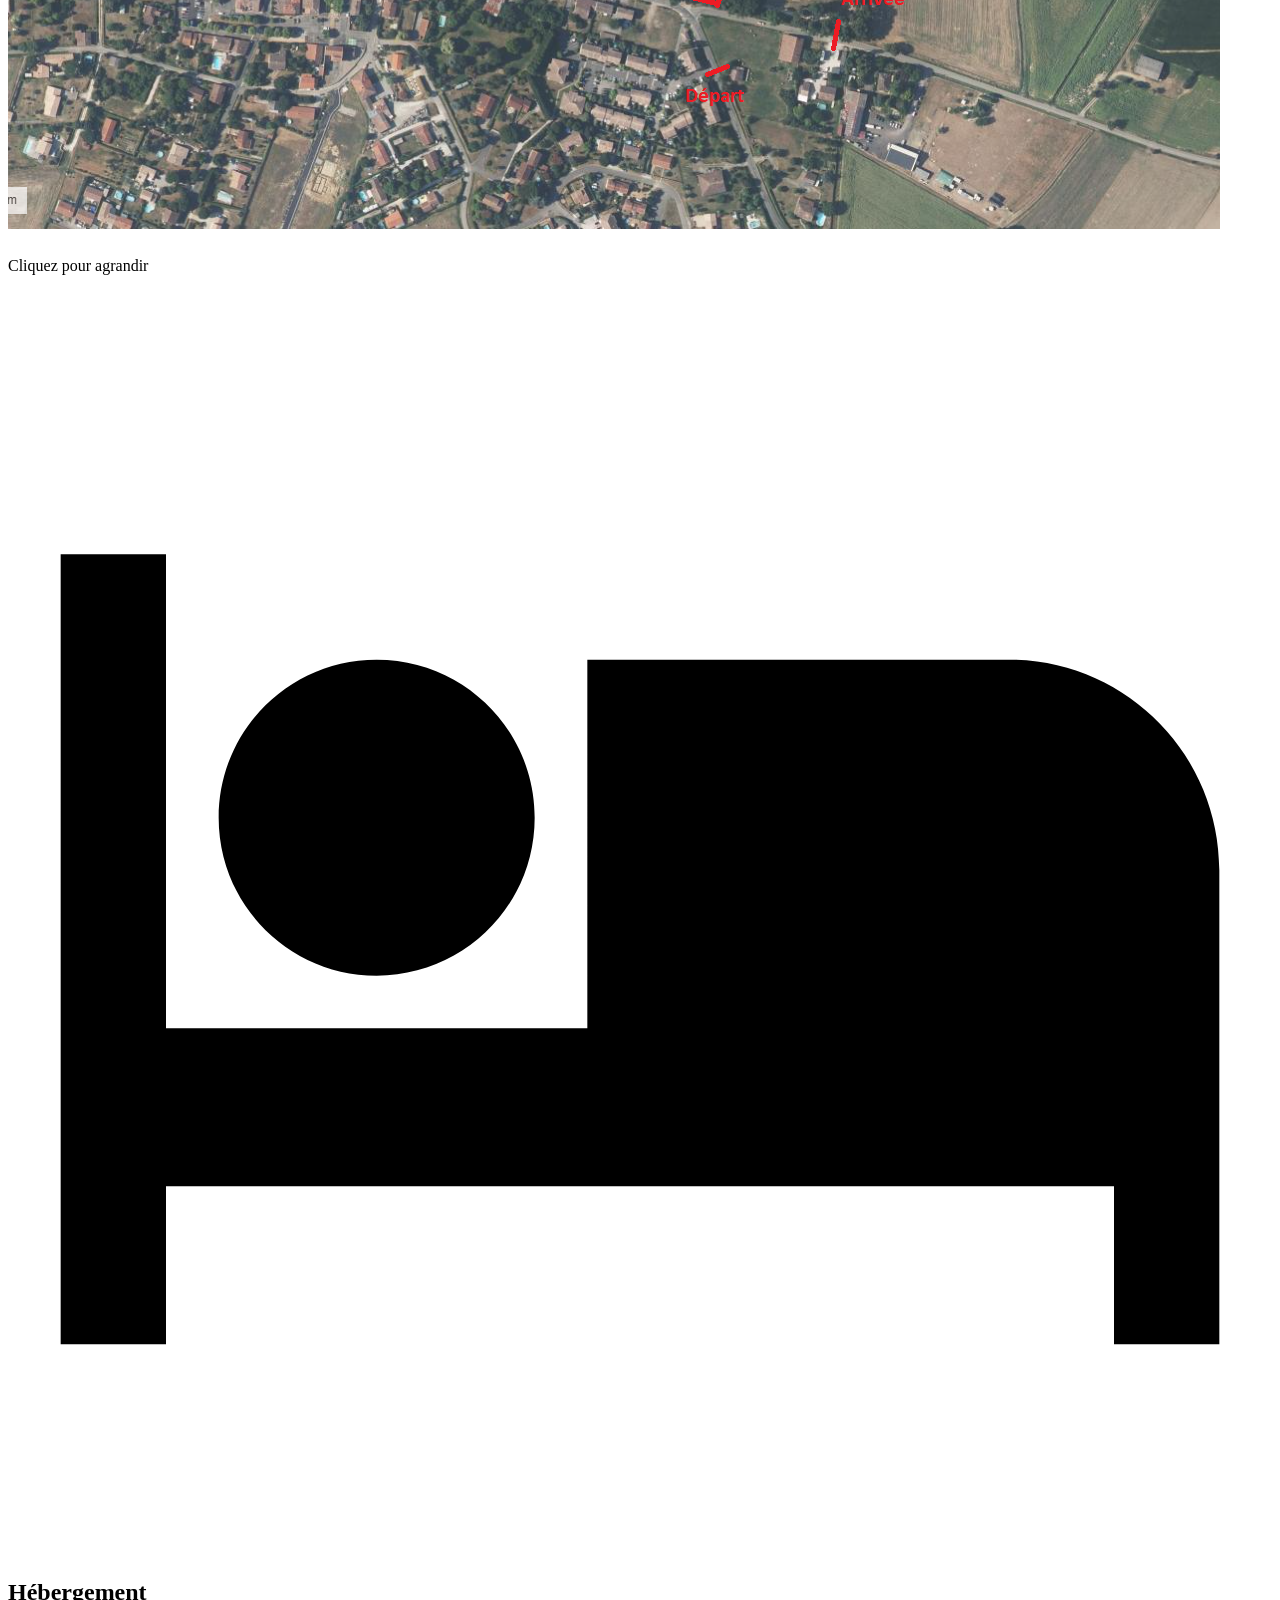
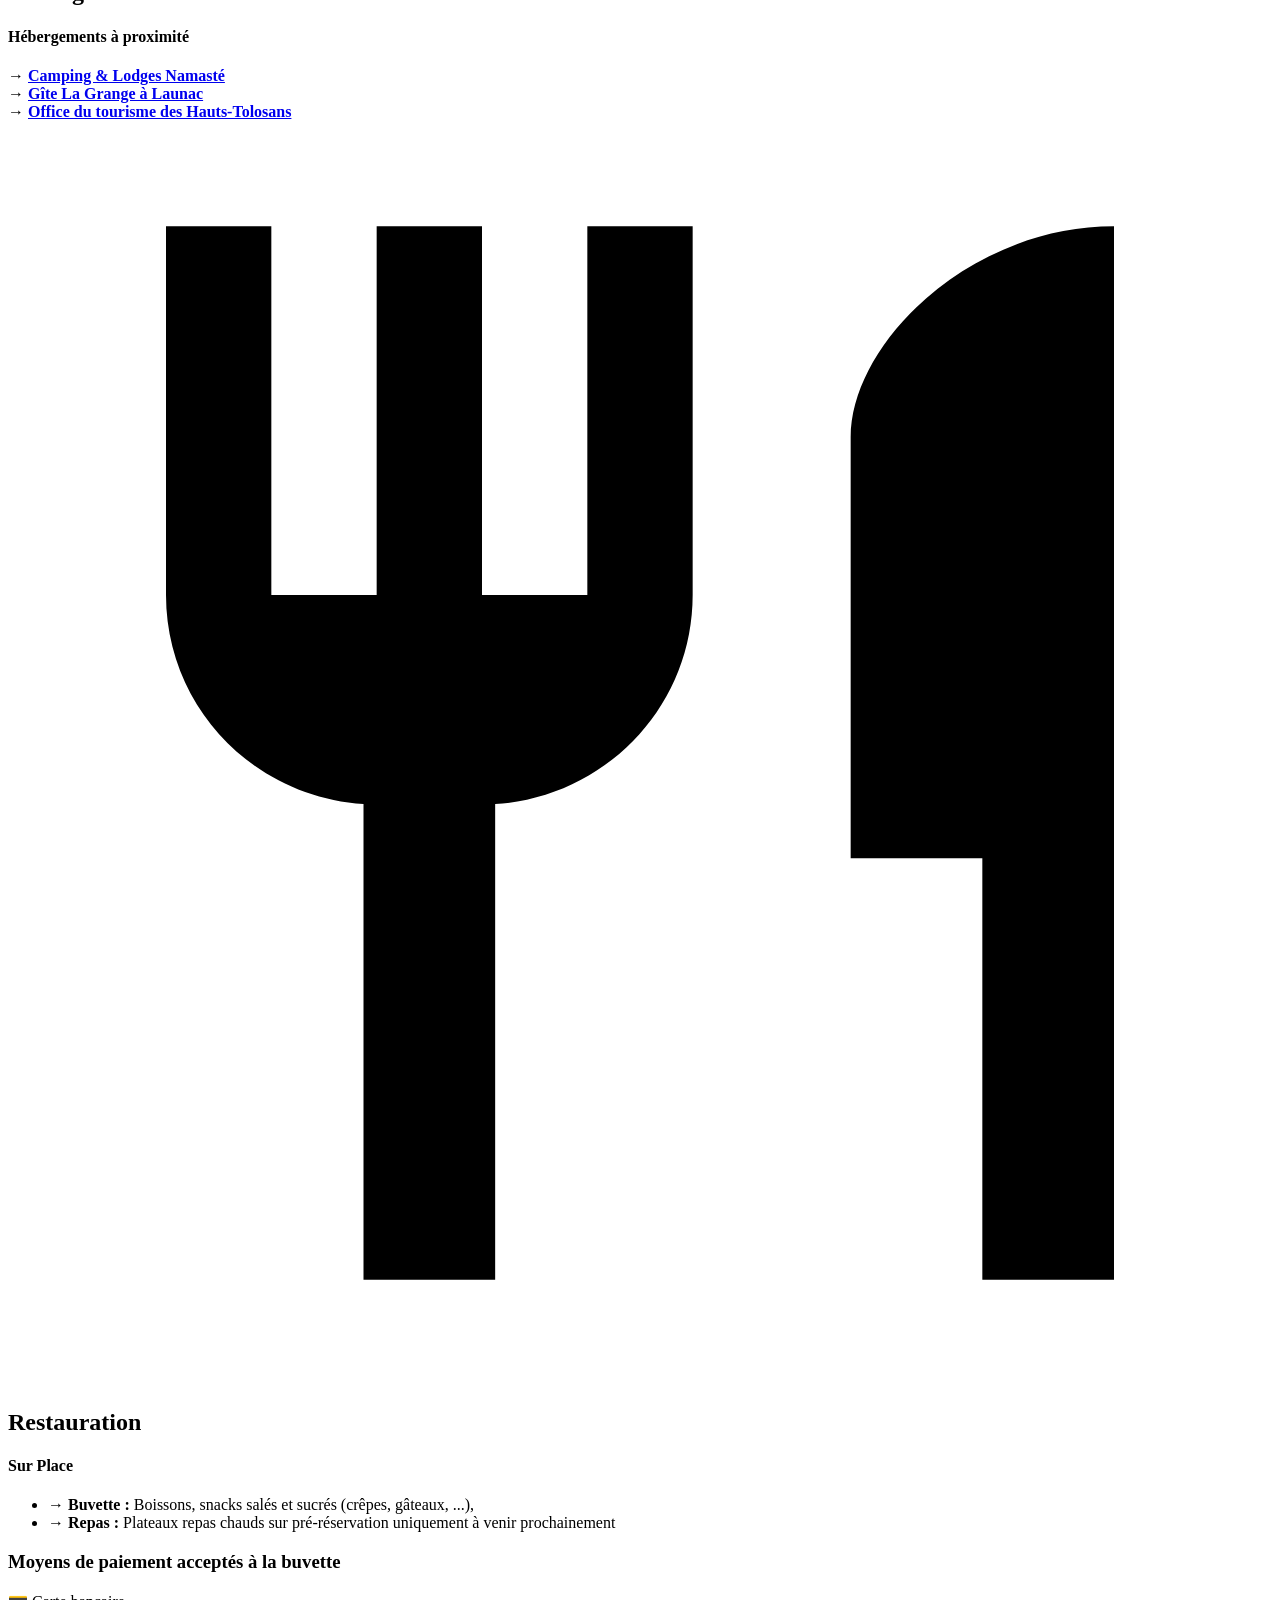
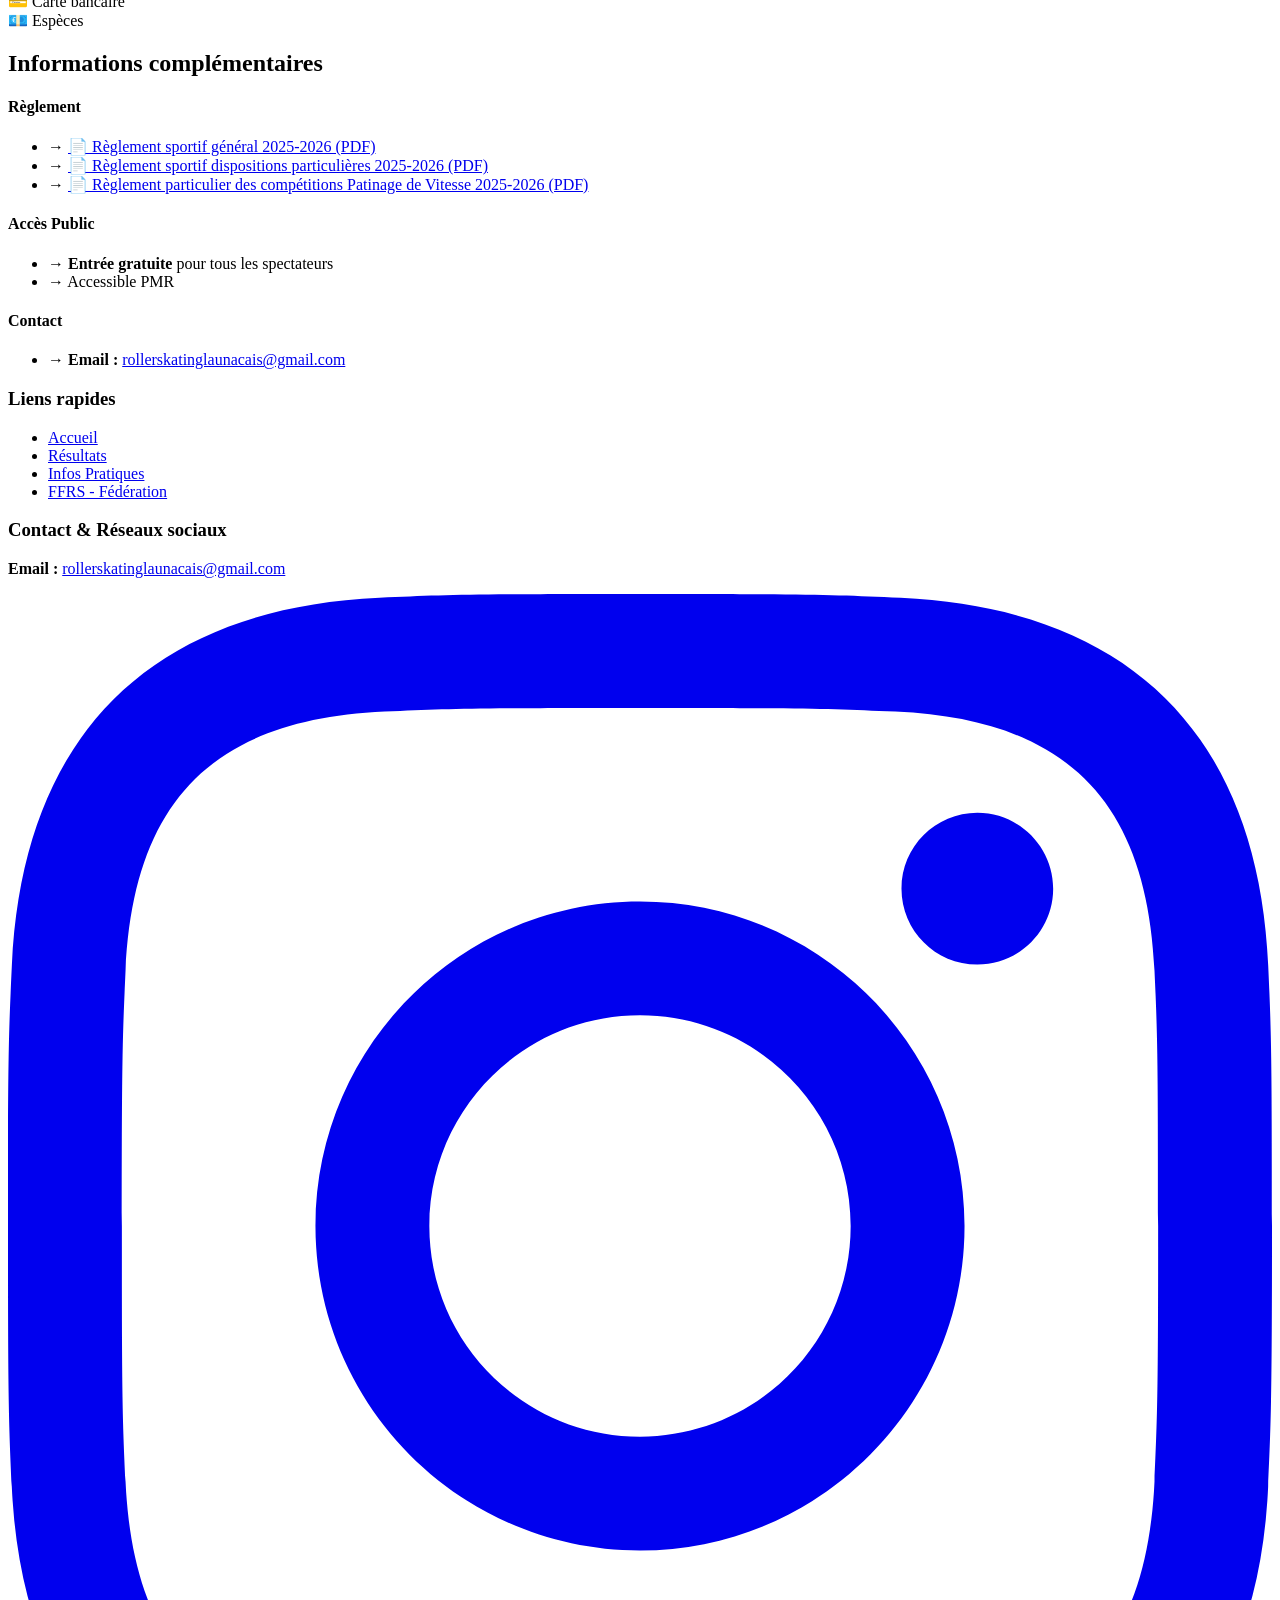
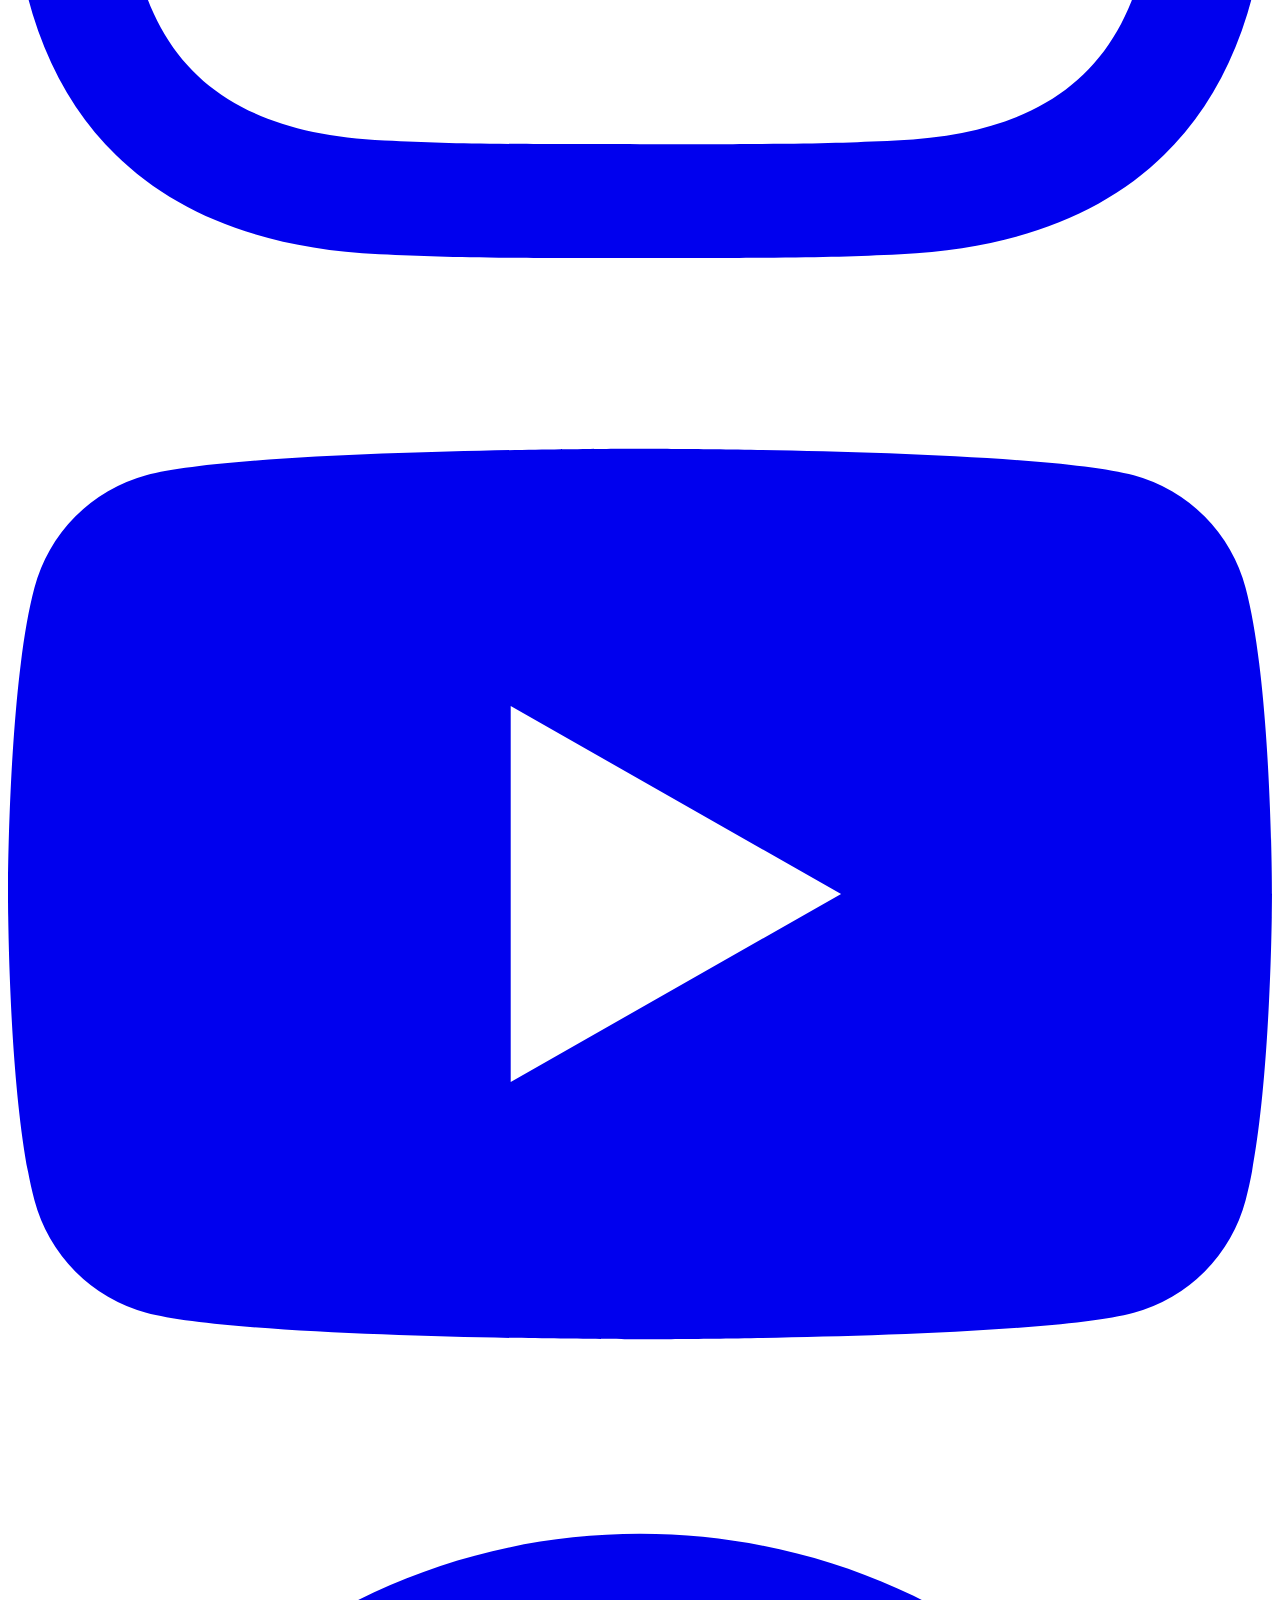
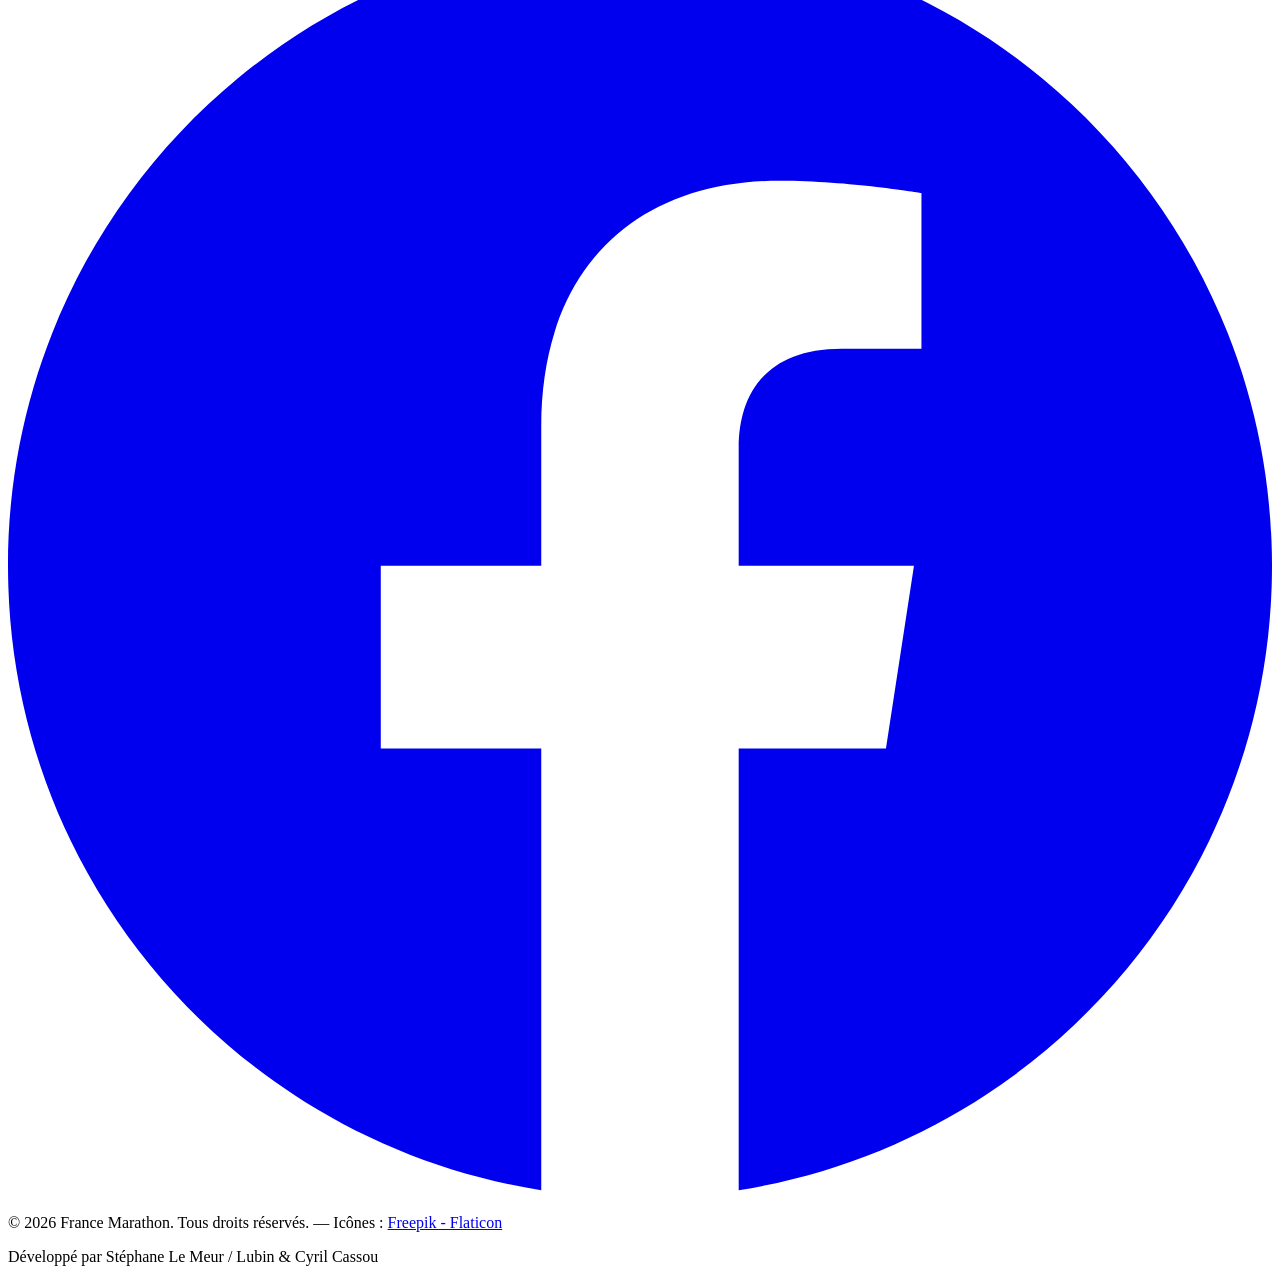
==== commit c53bfaaf: "Add files via upload" ====
--- a/infos-pratiques.html
+++ b/infos-pratiques.html
@@ -395,7 +395,7 @@
                         </li>
                         <li class="flex items-start">
                             <span class="text-blue-600 font-bold mr-2 md:mr-3">→</span>
-                            <span class="text-sm md:text-base"><strong class="text-blue-600">Repas :</strong> Plateaux repas chauds sur pré-réservation uniquement</span>
+                            <span class="text-sm md:text-base"><strong class="text-blue-600">Repas :</strong> Plateaux repas chauds sur pré-réservation uniquement à venir prochainement</span>
                         </li>
                     </ul>
                 </div>
@@ -560,7 +560,7 @@
                         — Icônes : <a href="https://www.flaticon.com" target="_blank" rel="noopener" class="hover:underline">Freepik - Flaticon</a>
                     </p>
                     <p>
-                        Développé par Stéphane Le Meur / Cyril Cassou                        
+                        Développé par Stéphane Le Meur / Lubin & Cyril Cassou                        
                     </p>
                 </div>
             </div>
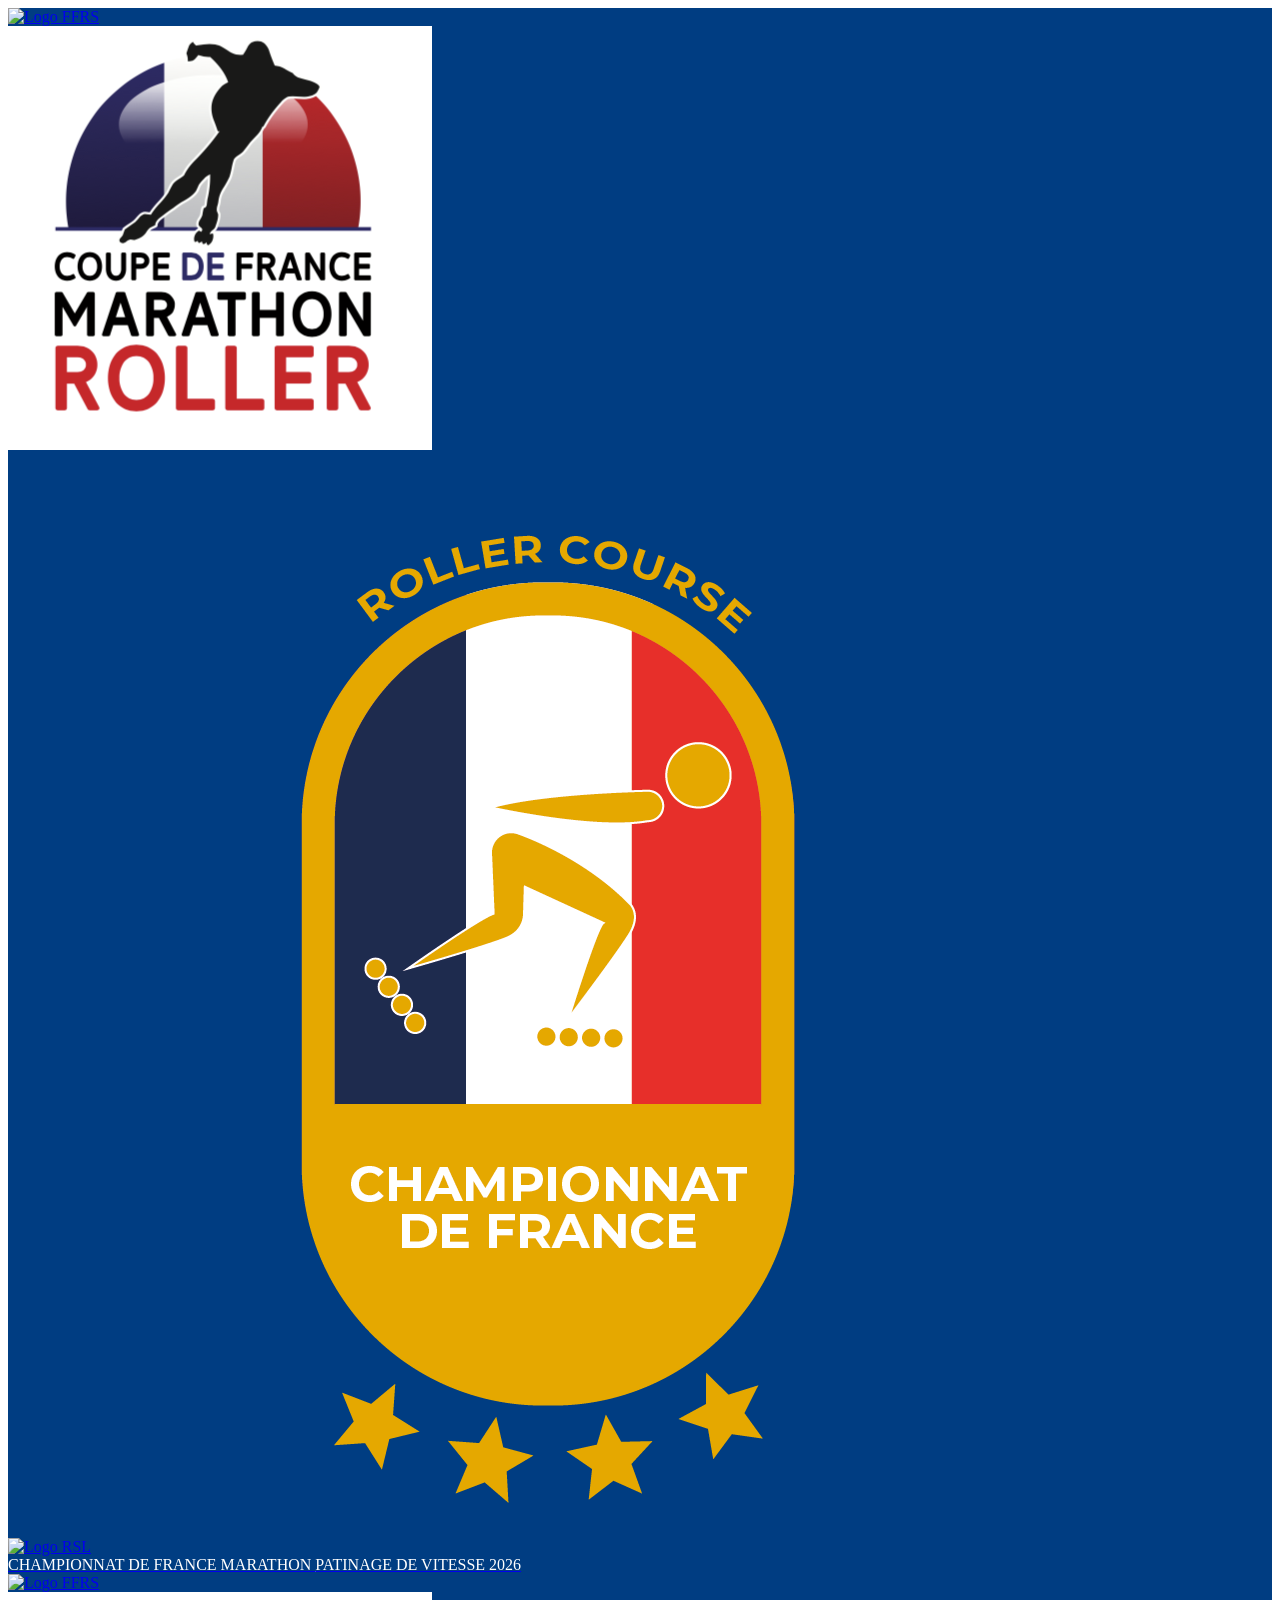
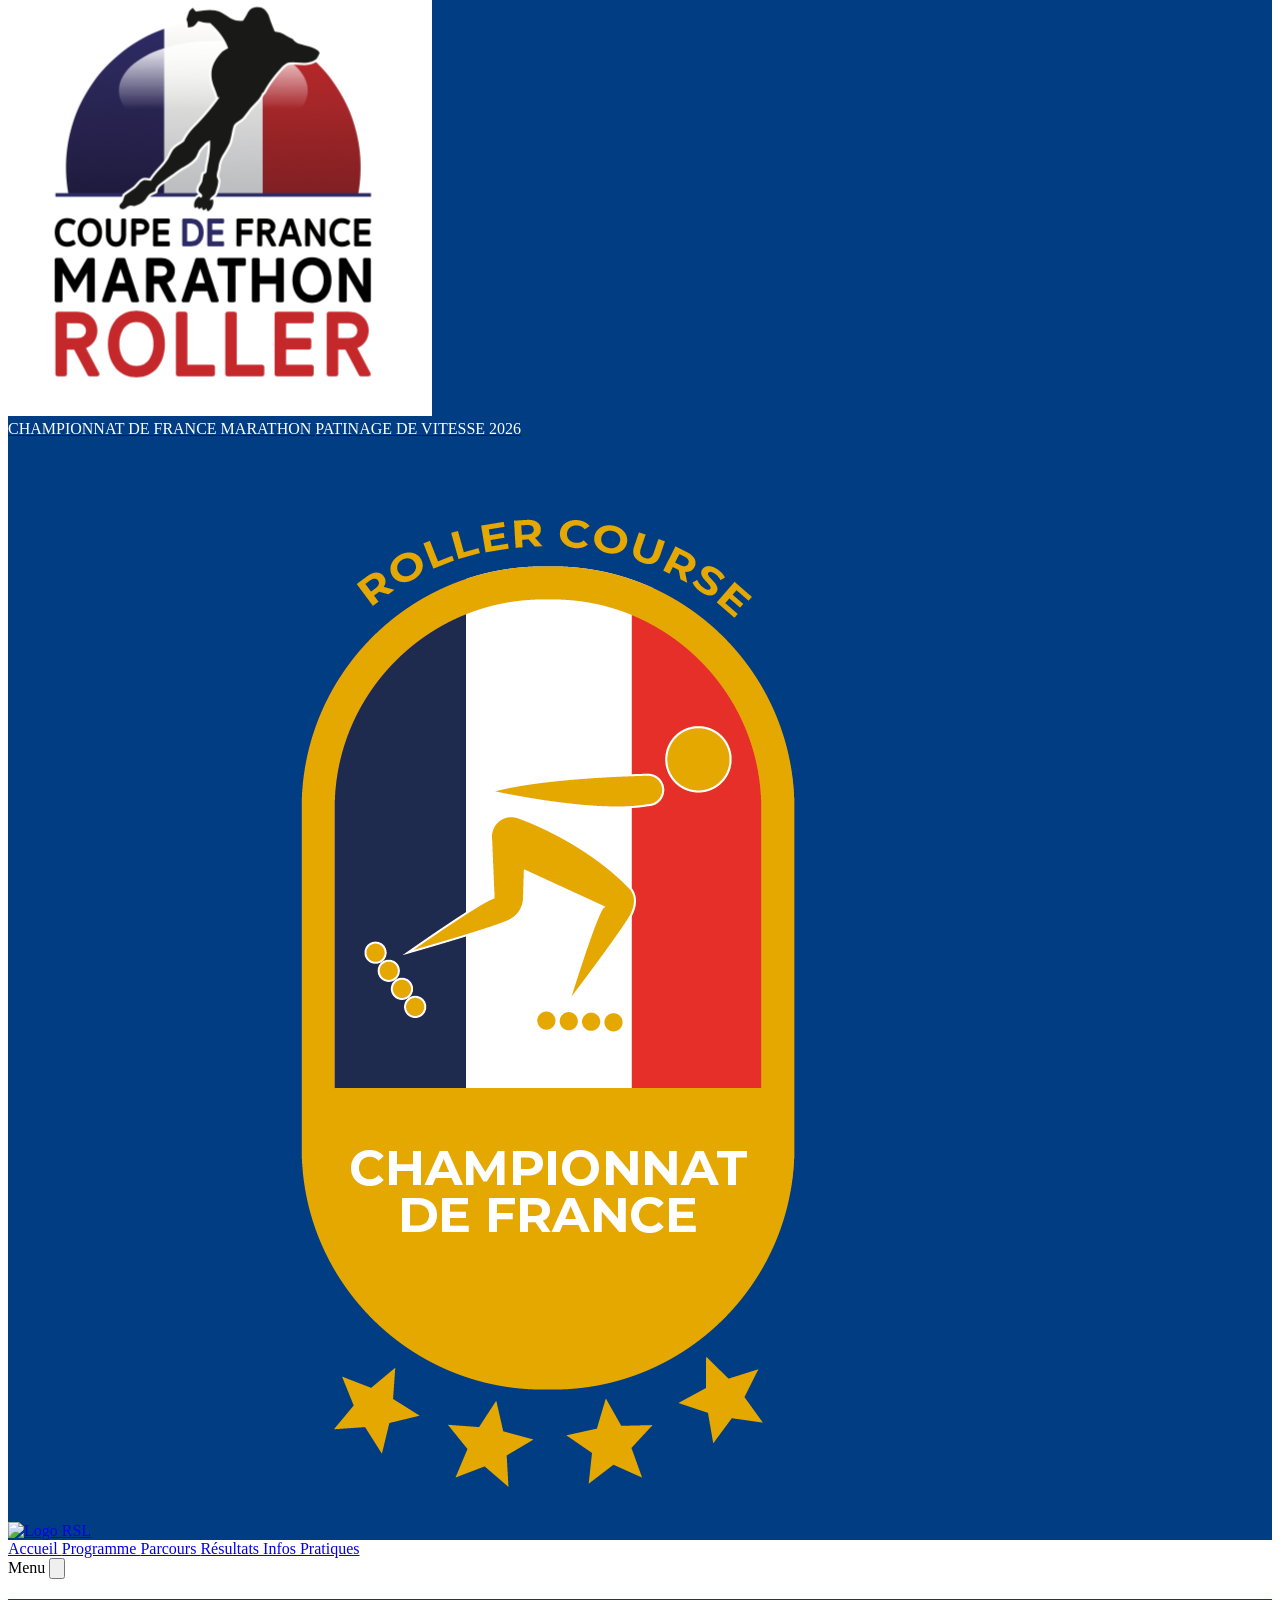
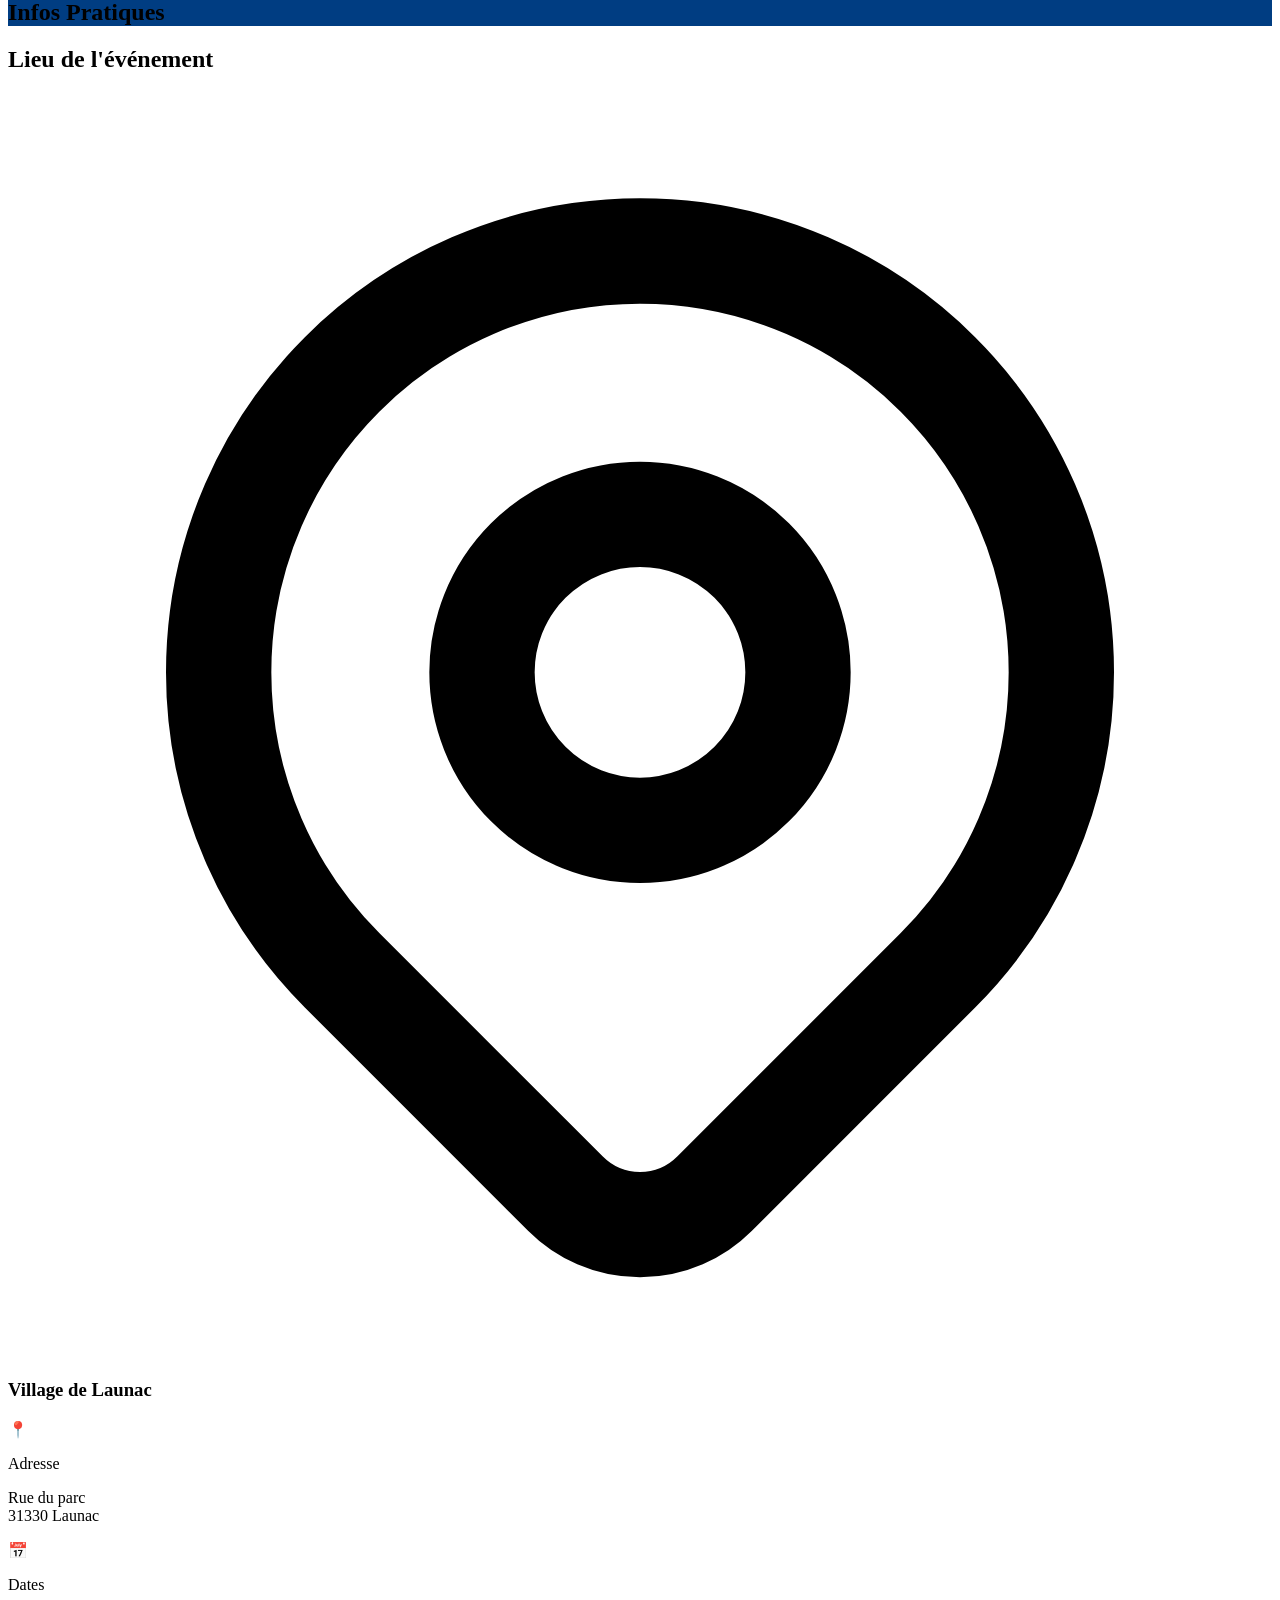
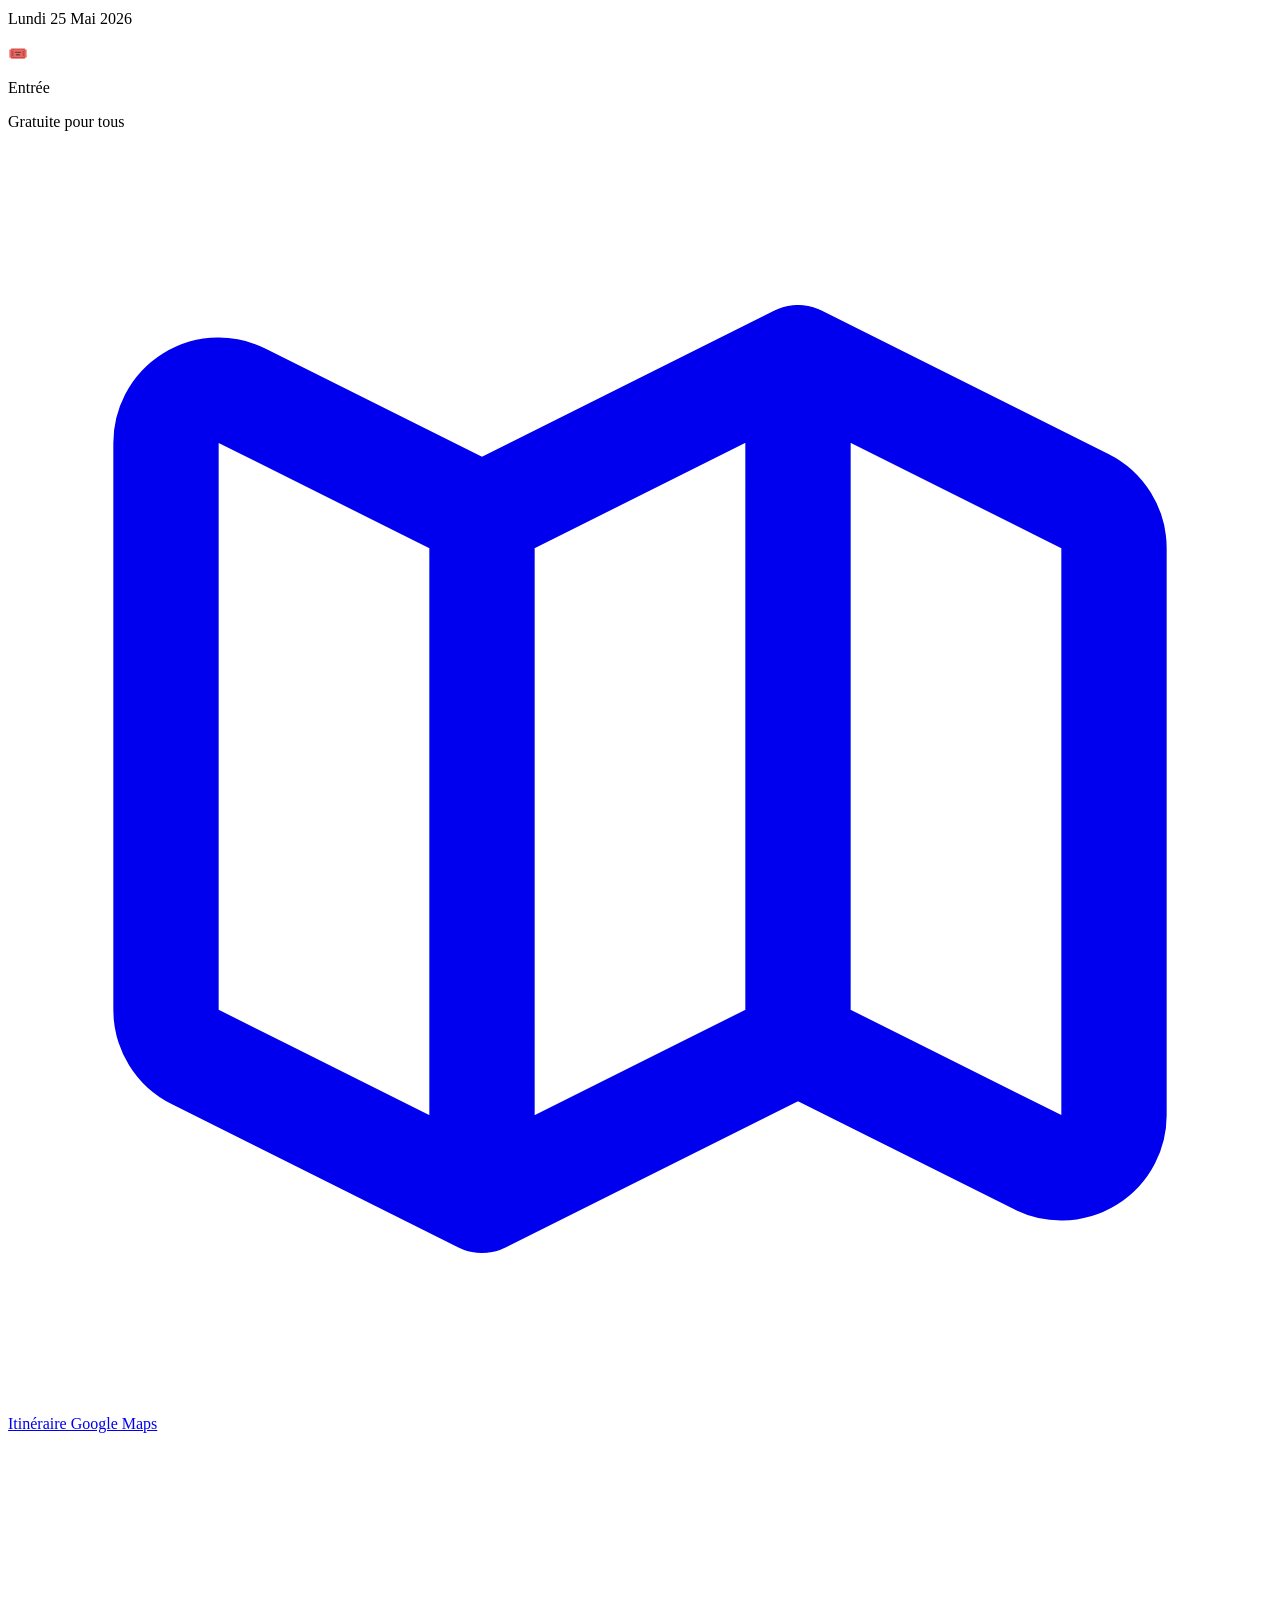
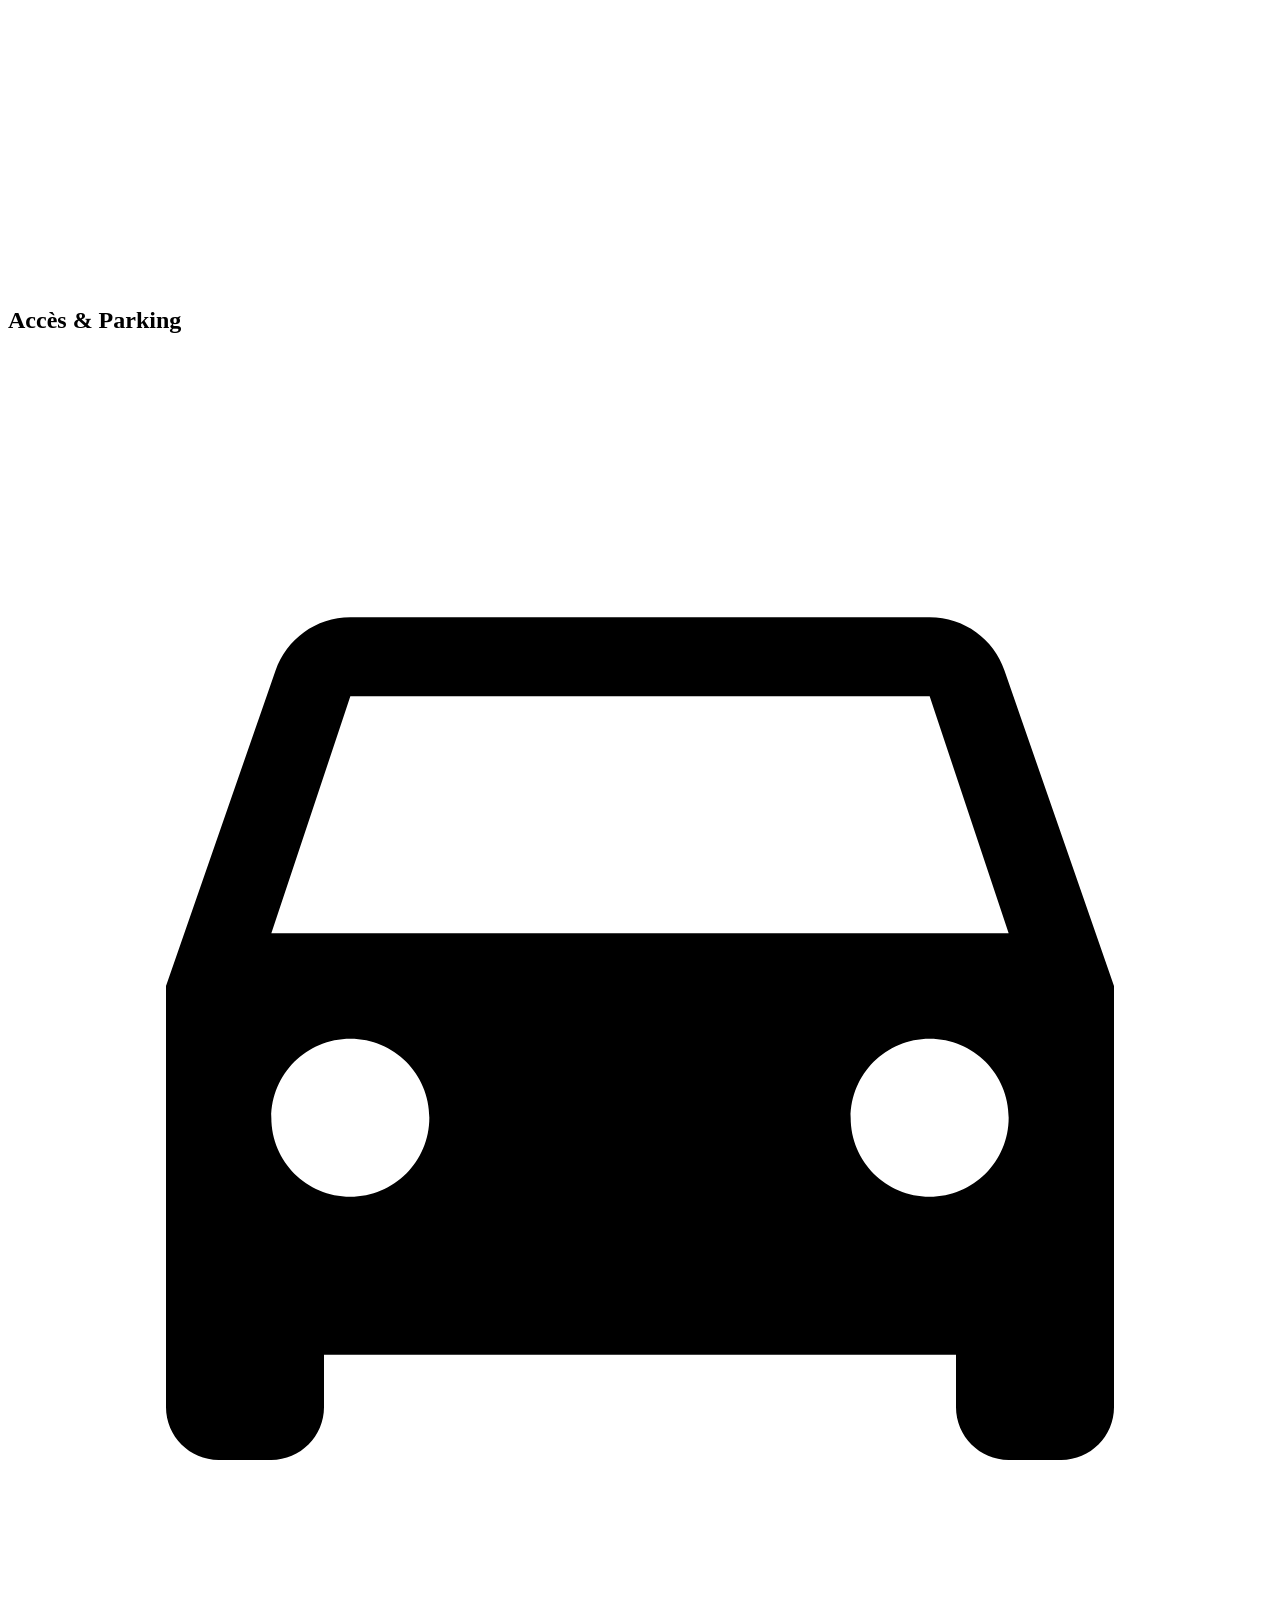
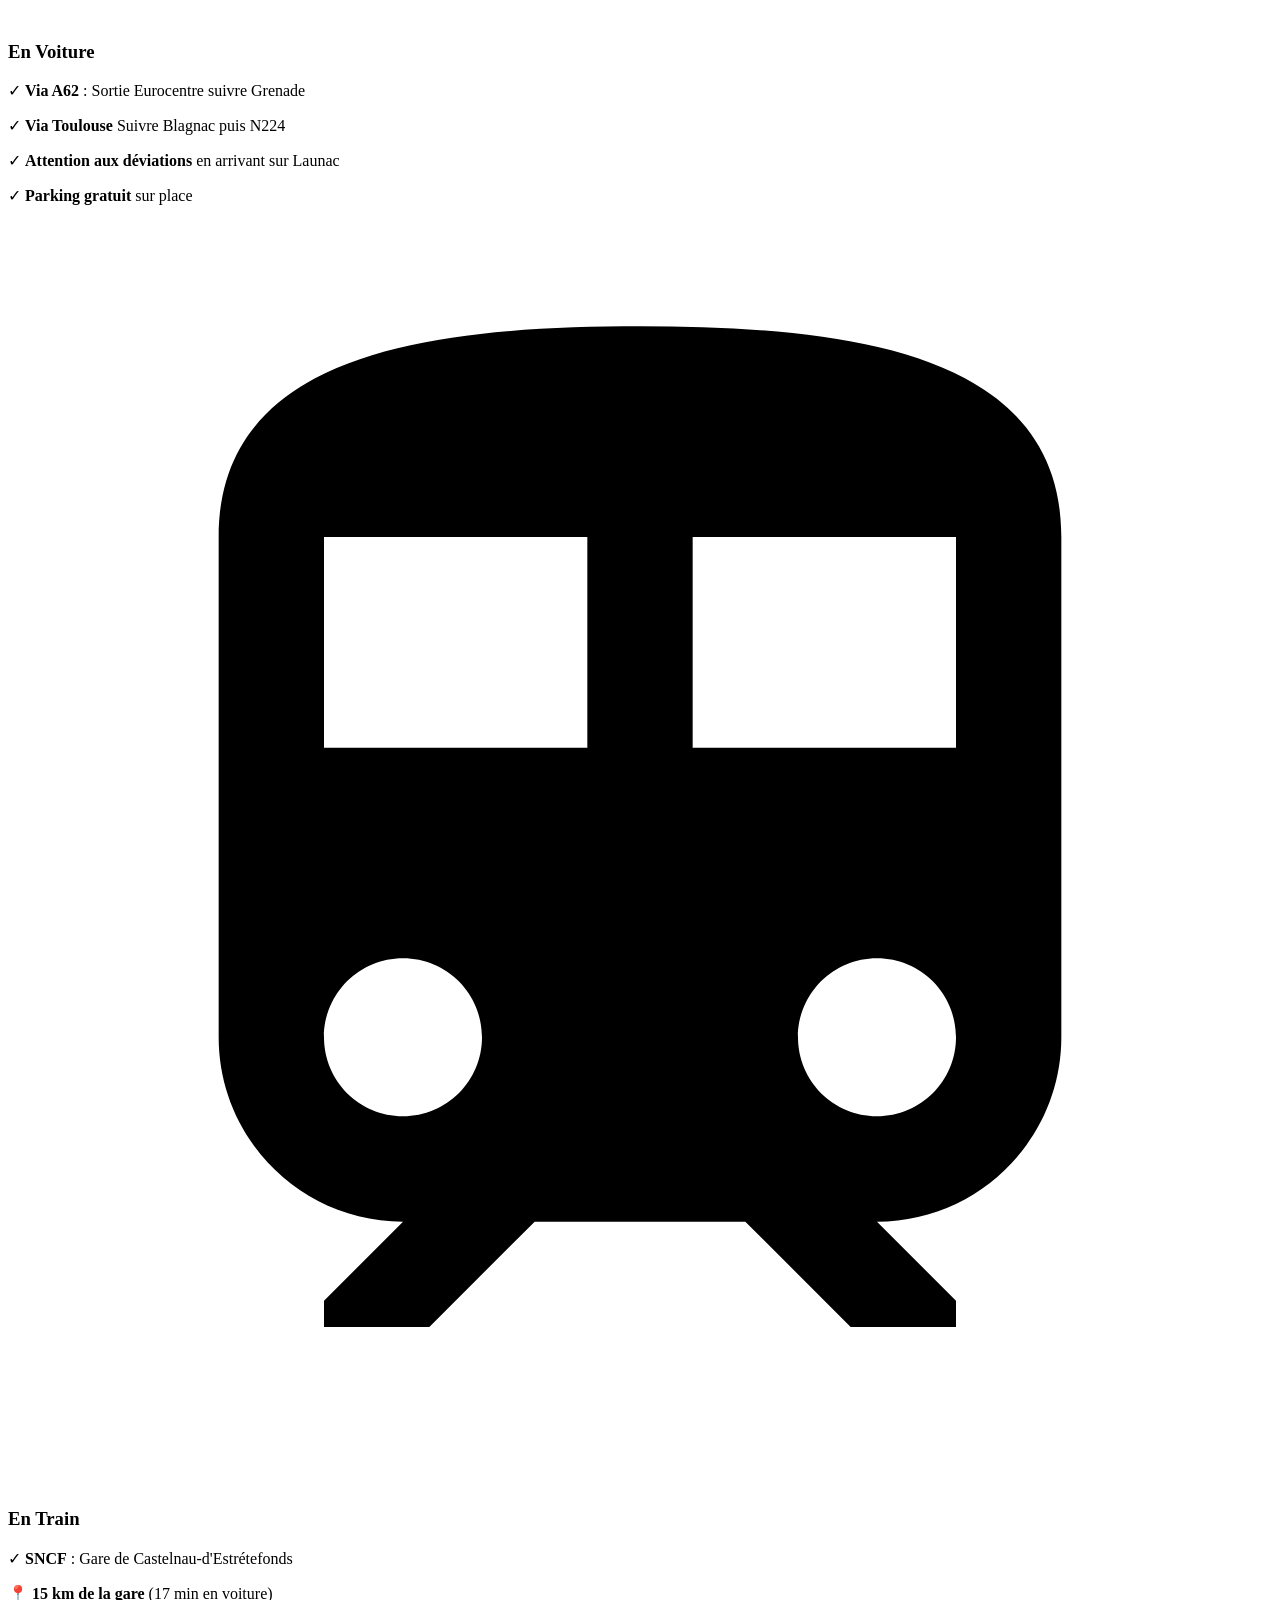
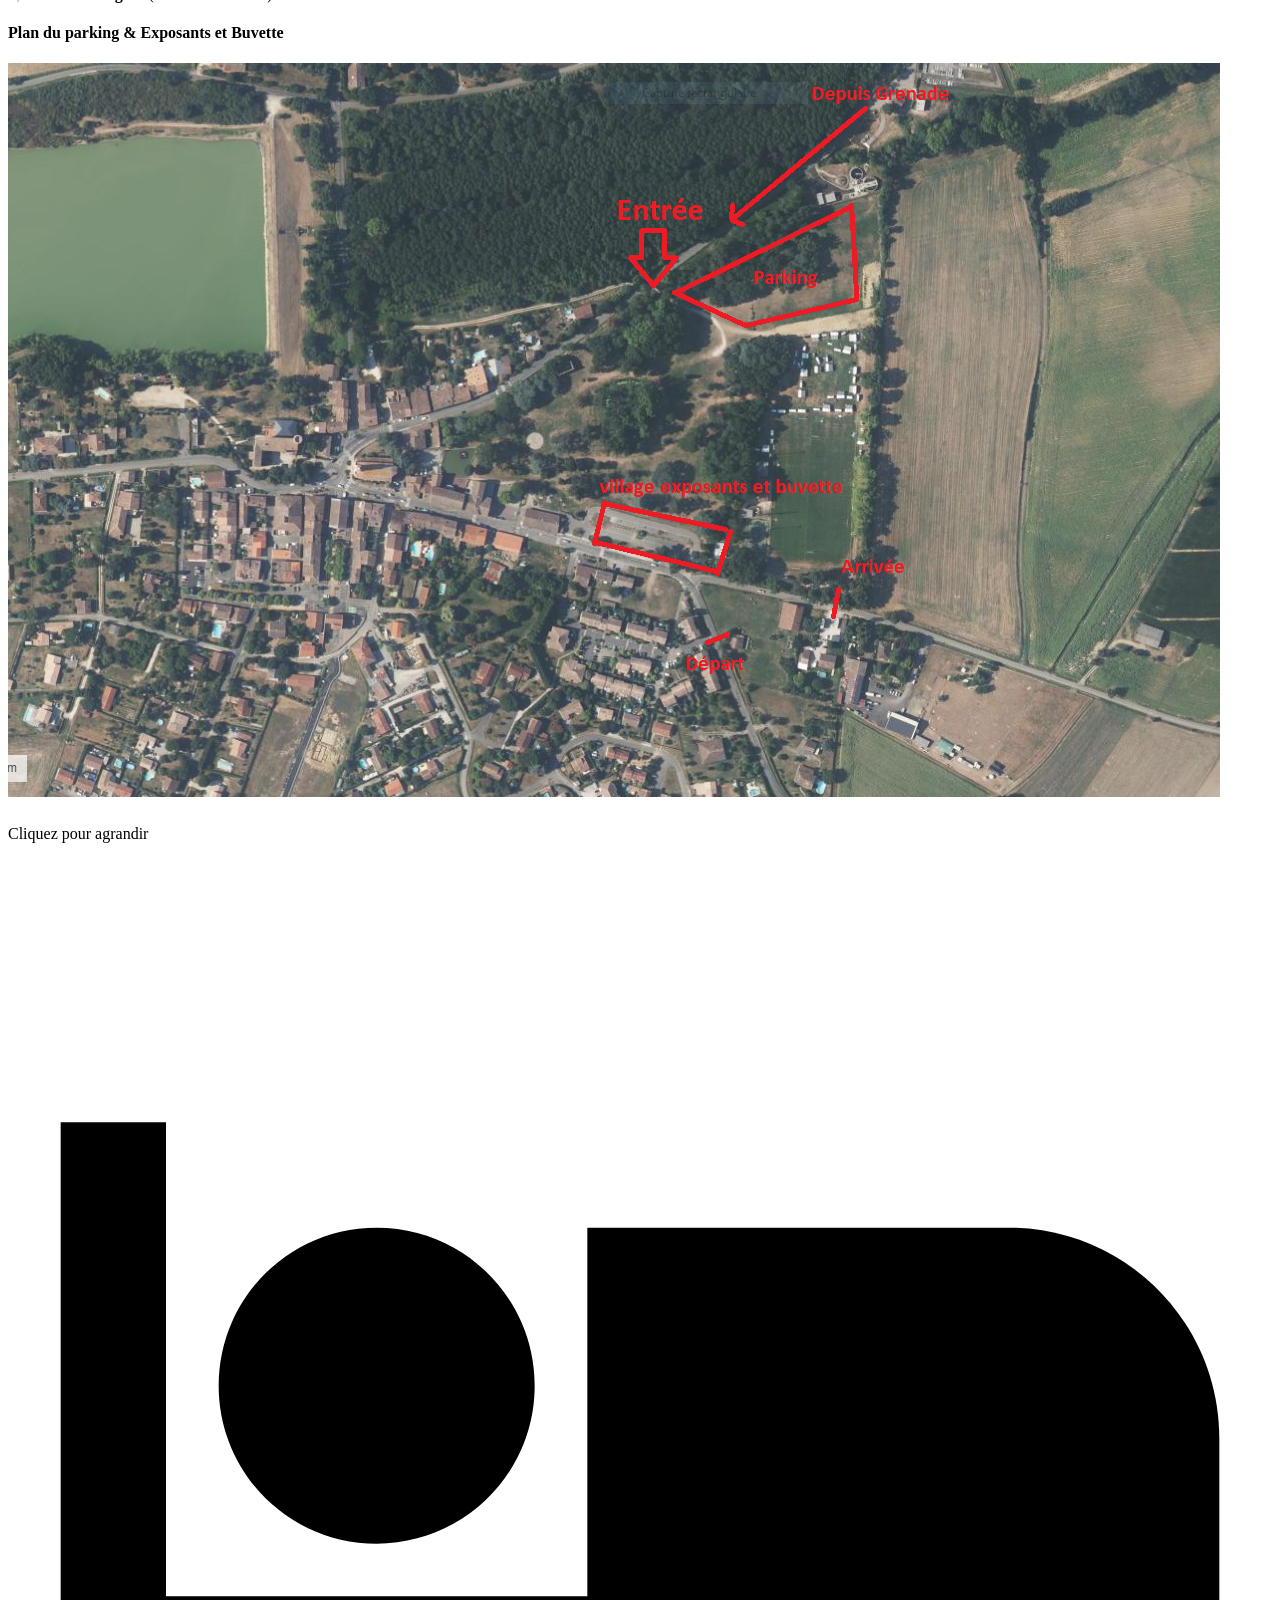
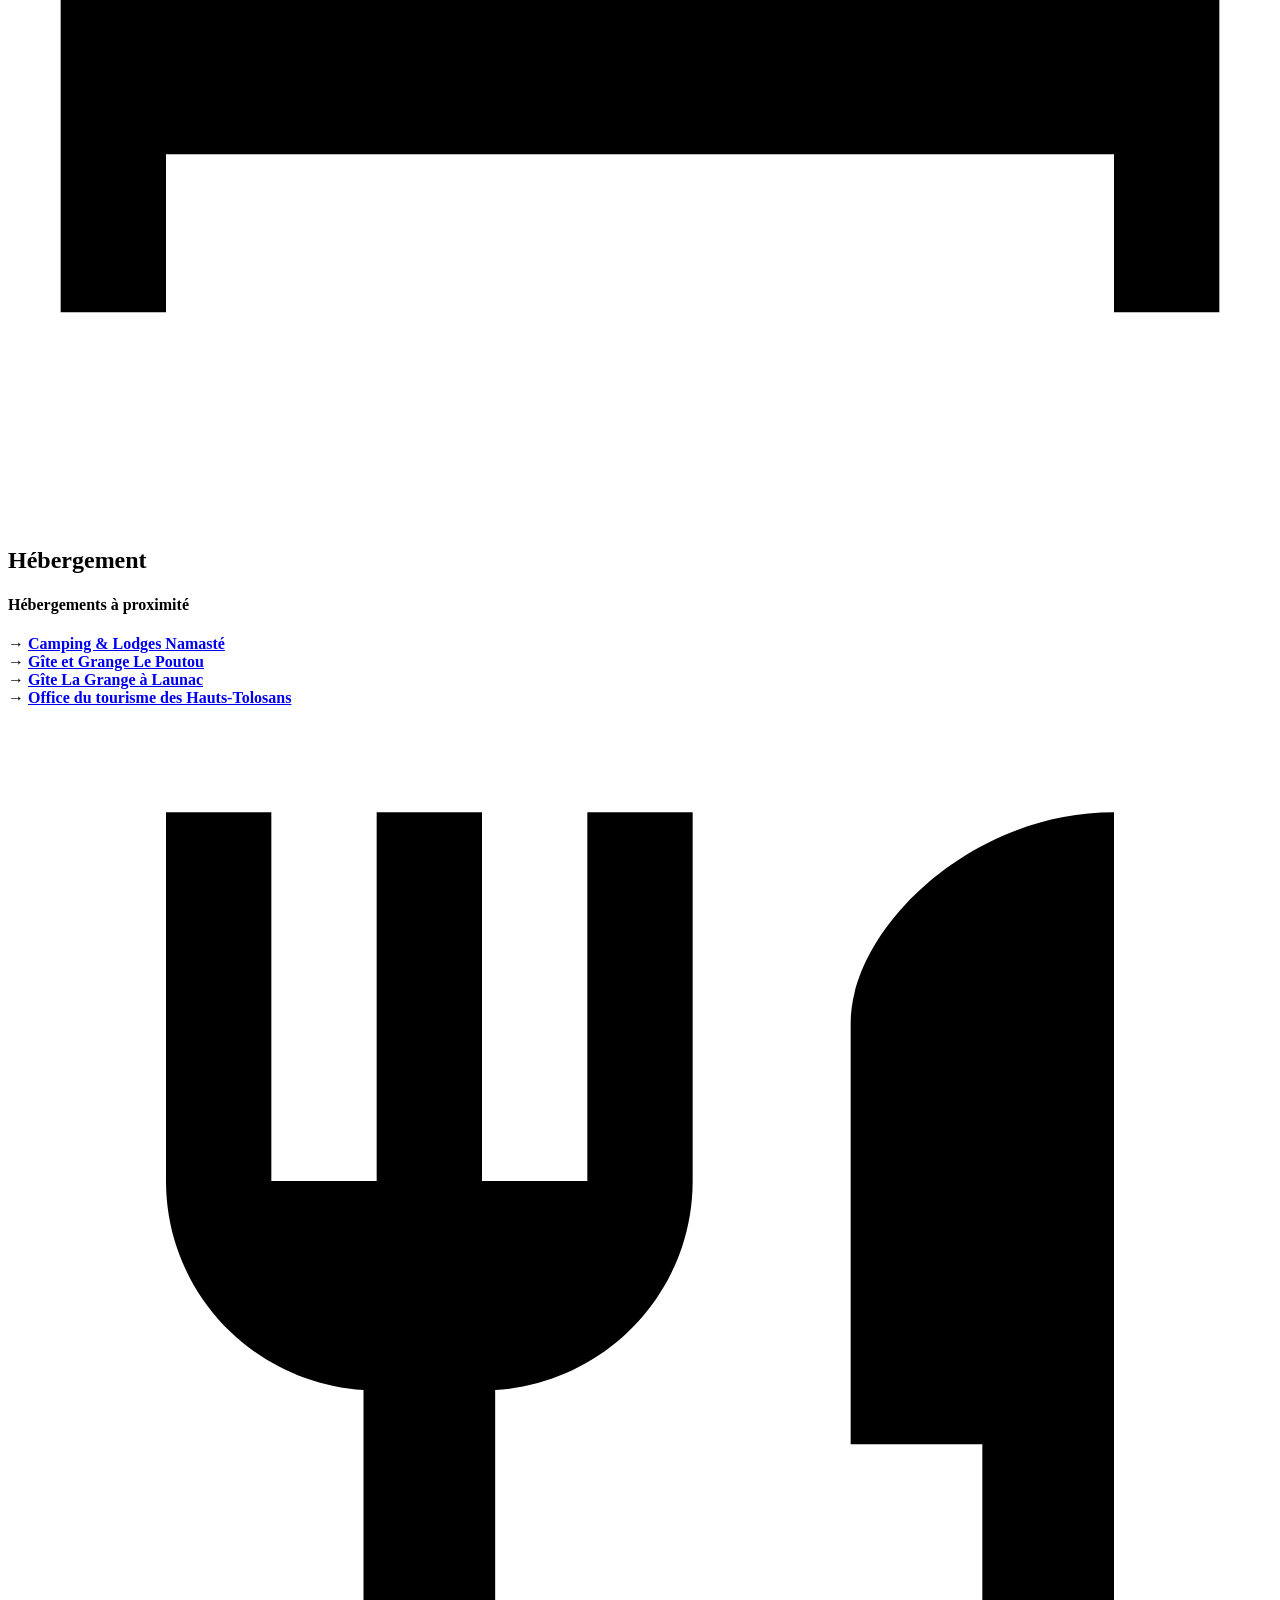
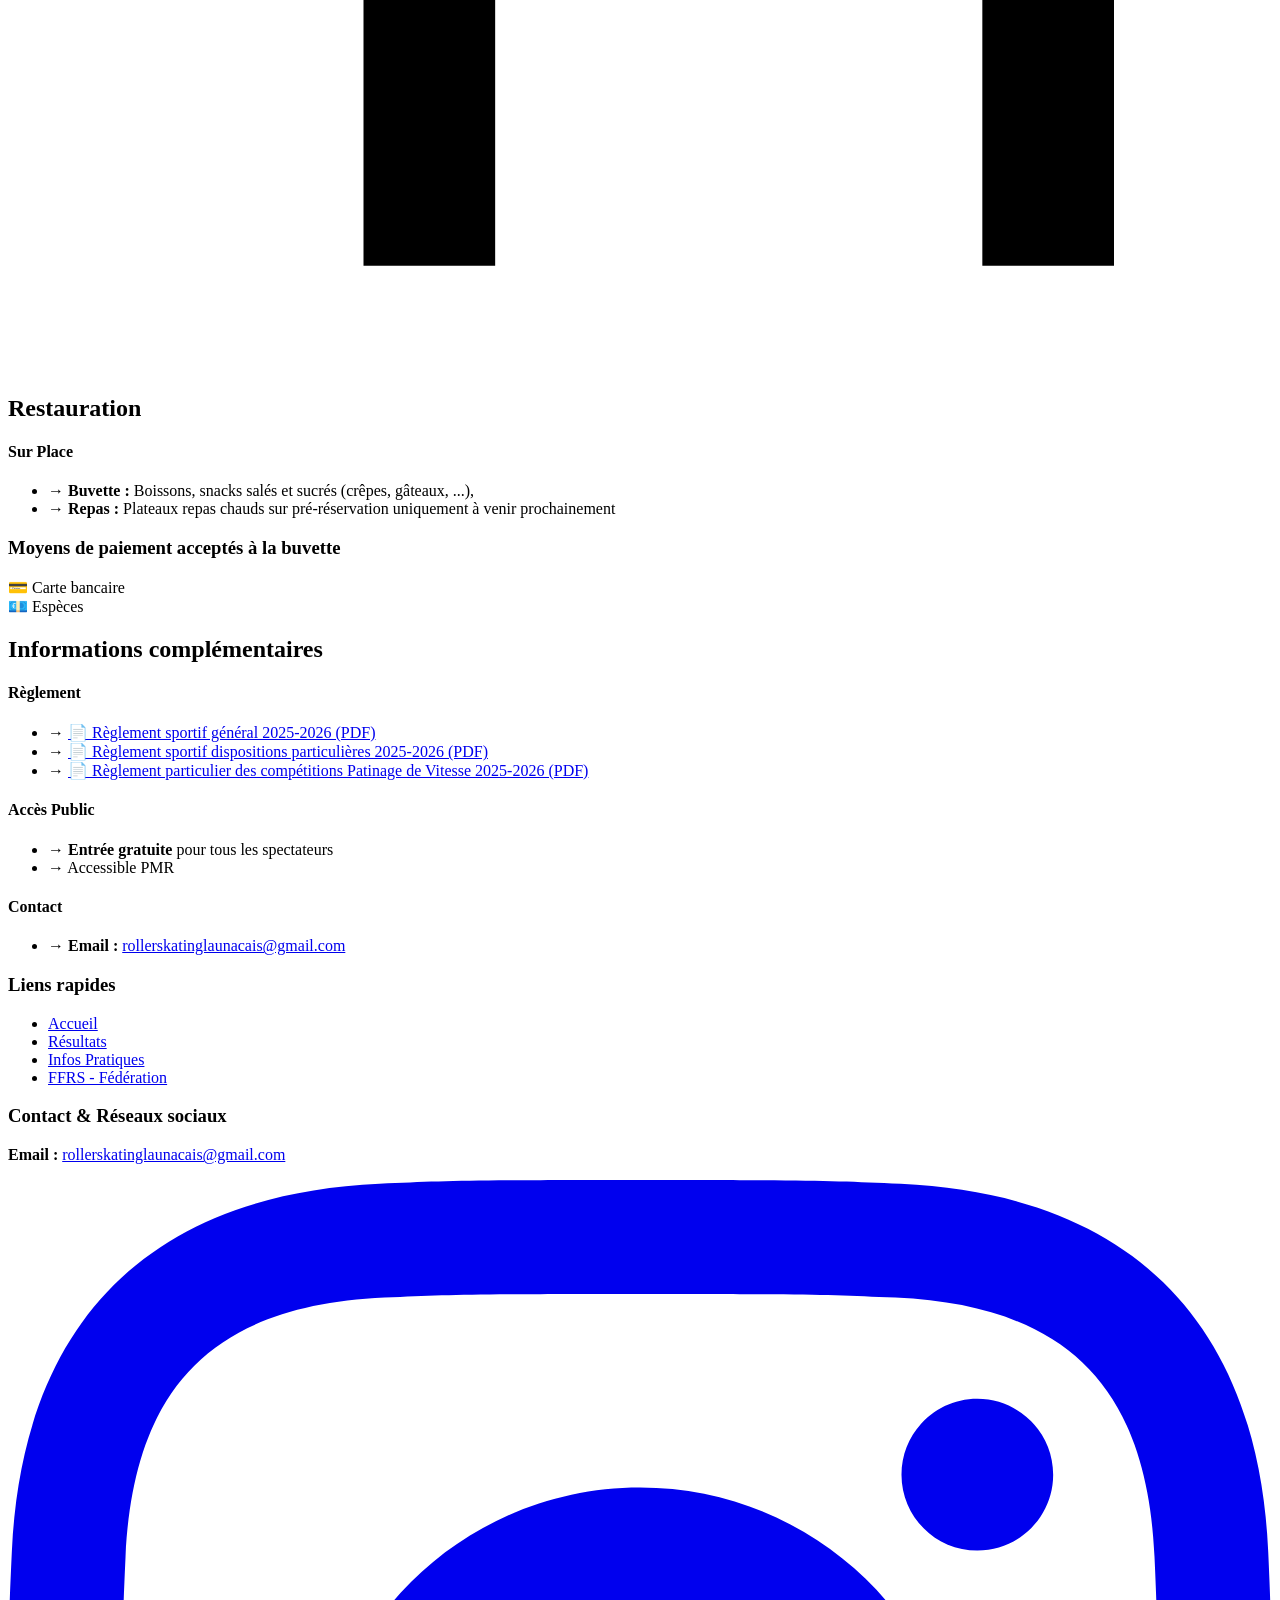
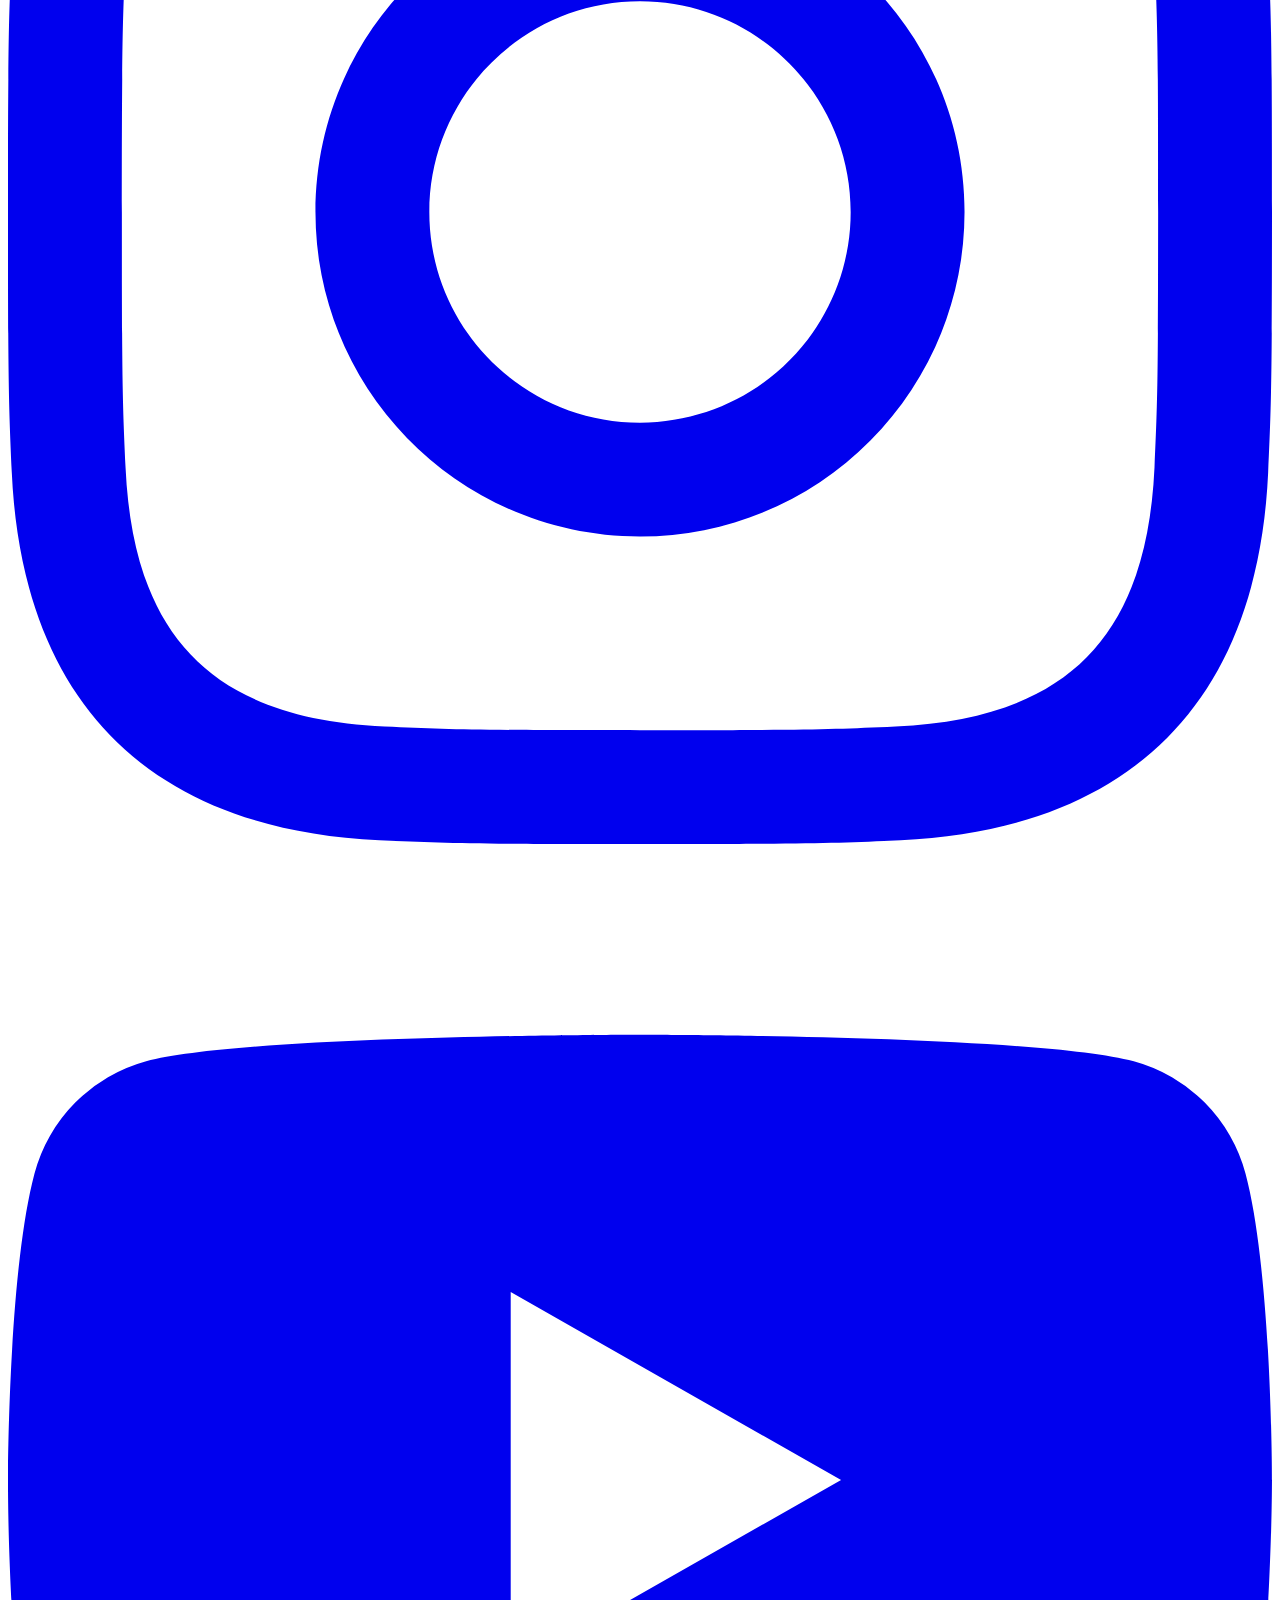
==== commit d5911fc5: "Add Le poutou" ====
--- a/infos-pratiques.html
+++ b/infos-pratiques.html
@@ -11,7 +11,7 @@
     <script defer src="https://cdn.jsdelivr.net/npm/alpinejs@3.x.x/dist/cdn.min.js"></script>
 </head>
 <body class="min-h-screen bg-white">
-    <!-- ======================= -->
+   <!-- ======================= -->
     <!-- HEADER : Logos + Titre  -->
     <!-- ======================= -->
     <header class="bg-ffrs-blue text-white">
@@ -29,6 +29,9 @@
                 <div class="w-12 h-12 rounded-full border border-black overflow-hidden bg-white">
                     <img src="images/logos/logo CdF marathon.png" alt="cdf marathon" class="w-full h-full object-cover">
                 </div>
+                <div class="w-12 h-12">
+                    <img src="images/logos/championnat-de-france.webp" alt="Championnat de France" class="w-full h-full object-cover">
+                </div> 
                     <a href="https://www.instagram.com/roller_skating_launacais/">
                         <div class="w-12 h-12 rounded-full border border-black overflow-hidden bg-white">
                             <img src="images/logos/rsl.png"
@@ -57,7 +60,7 @@
                          class="h-16 lg:h-20 w-auto">
                 </a>
                 
-                <div class="w-20 h-20 lg:w-28 lg:h-28 rounded-lg border border-black overflow-hidden bg-white">
+                <div class="w-18 h-18 lg:w-24 lg:h-24 rounded-lg border border-black overflow-hidden bg-white">
                     <img src="images/logos/logo CdF marathon.png" alt="cdf marathon" class="w-full h-full object-cover">
                 </div>
 
@@ -72,7 +75,10 @@
                         2026
                     </span>
                 </a>
-
+                <div class="w-20 h-20 lg:w-28 lg:h-28">
+                    <img src="images/logos/championnat-de-france.webp" alt="Championnat de France" class="w-full h-full object-cover">
+                </div>           
+                
                 <a href="https://www.instagram.com/roller_skating_launacais/" class="flex-shrink-0">
                     <div class="w-20 h-20 lg:w-28 lg:h-28 rounded-full border border-black overflow-hidden bg-white">
                         <img src="images/logos/rsl.png"
@@ -84,7 +90,6 @@
             </div>
         </div>
     </header>
-
     <!-- ======================= -->
     <!-- NAV : Navigation        -->
     <!-- ======================= -->
@@ -350,6 +355,14 @@
                                     </a>
                                 </span>
                             </div>
+							<div class="flex items-start">
+                                <span class="text-blue-600 font-bold mr-2 md:mr-3">→</span>
+                                <span class="text-sm md:text-base">
+                                    <a href="https://www.hautegaronnetourisme.com/hebergements/gite-grange-le-poutou/" target="_blank" rel="noopener" class="text-blue-600 hover:underline">
+                                        <strong>Gîte et Grange Le Poutou</strong>
+                                    </a>
+                                </span>
+                            </div>
                             <div class="flex items-start">
                                 <span class="text-blue-600 font-bold mr-2 md:mr-3">→</span>
                                 <span class="text-sm md:text-base">
@@ -569,4 +582,4 @@
     </footer>
 
 </body>
-</html>+</html>
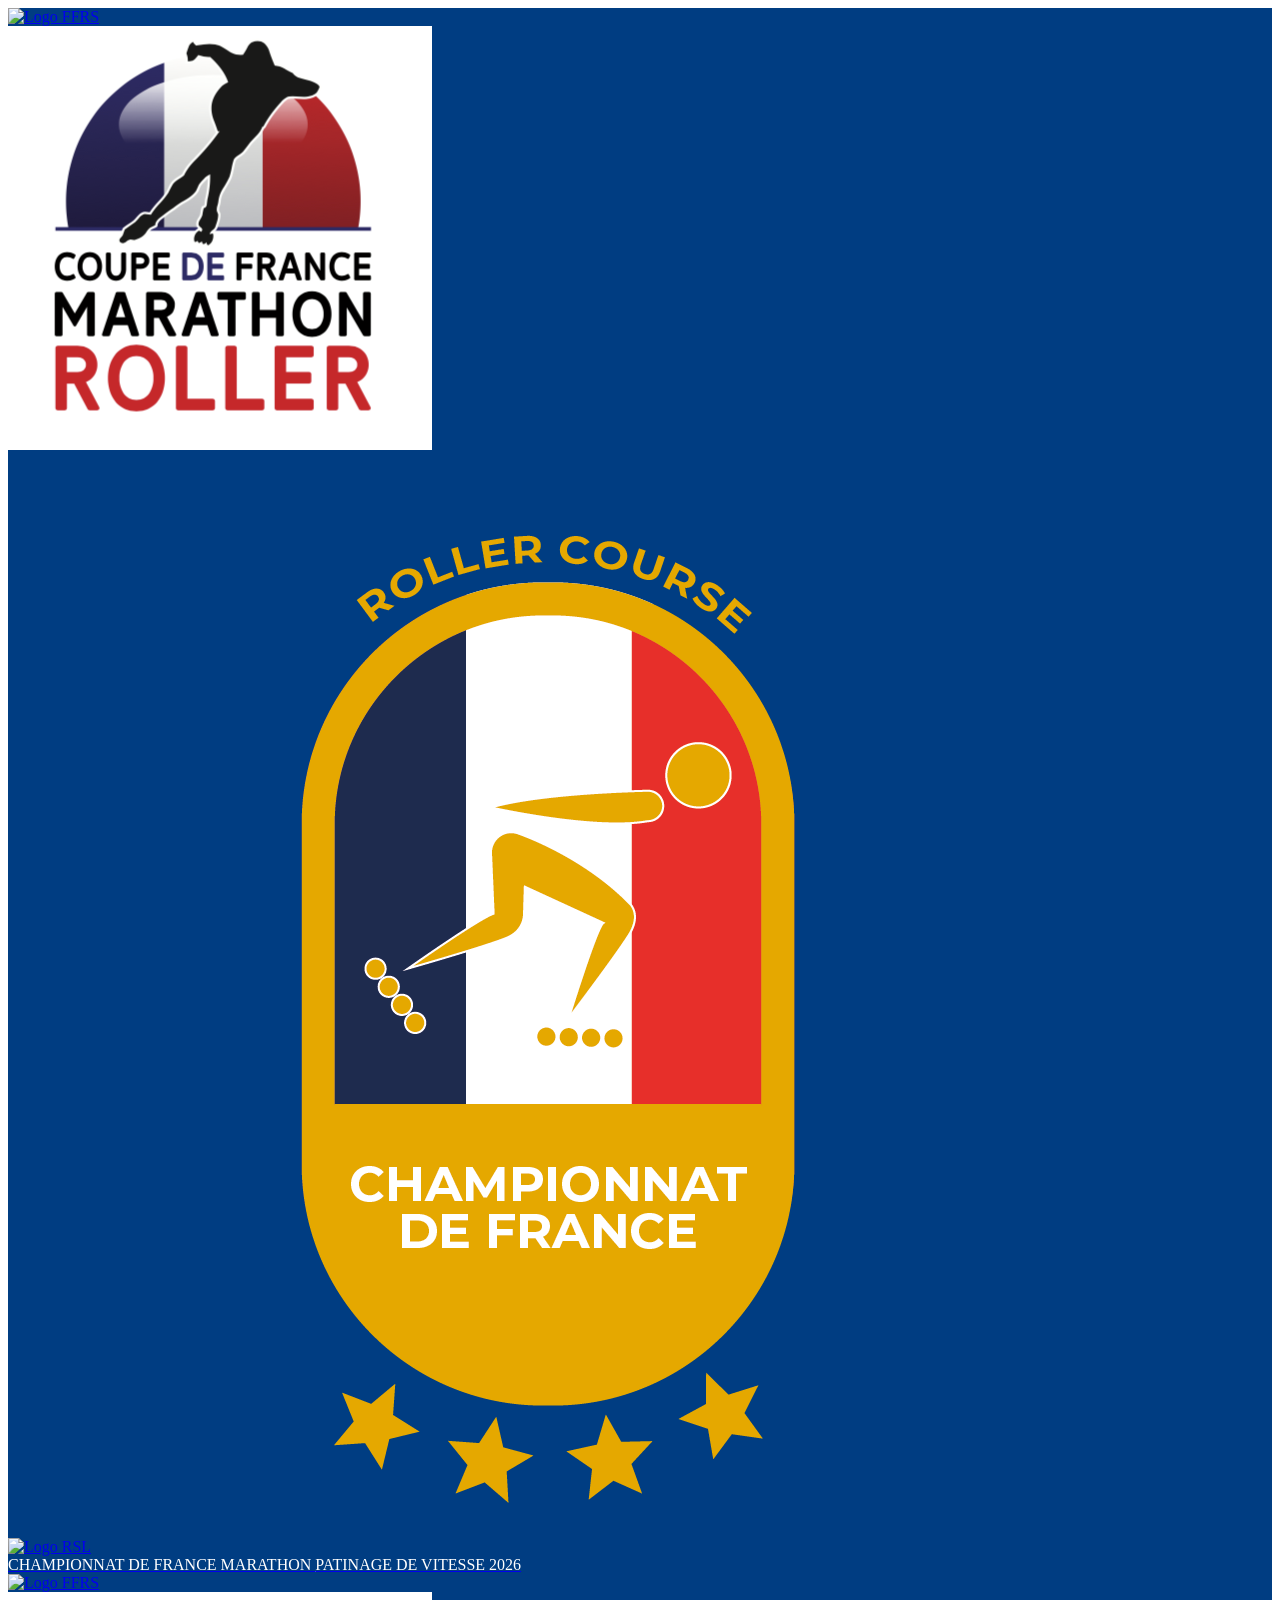
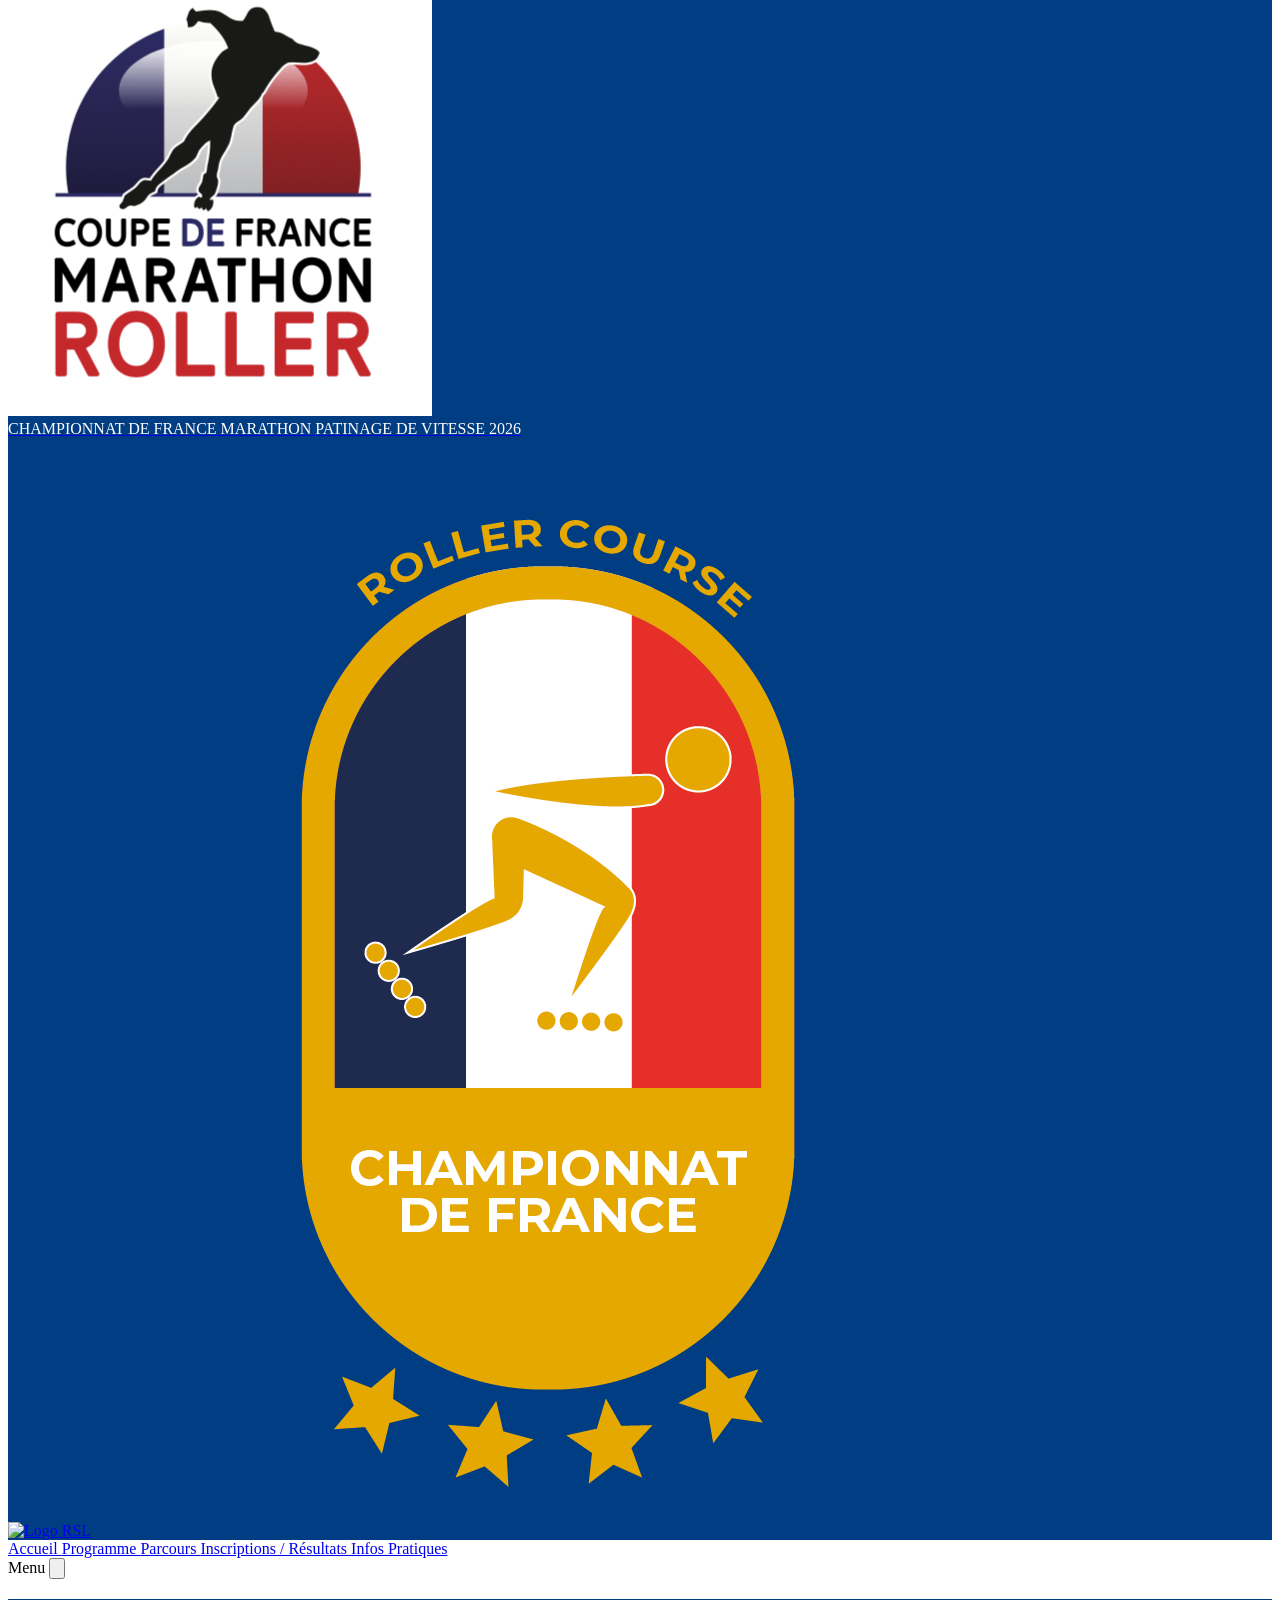
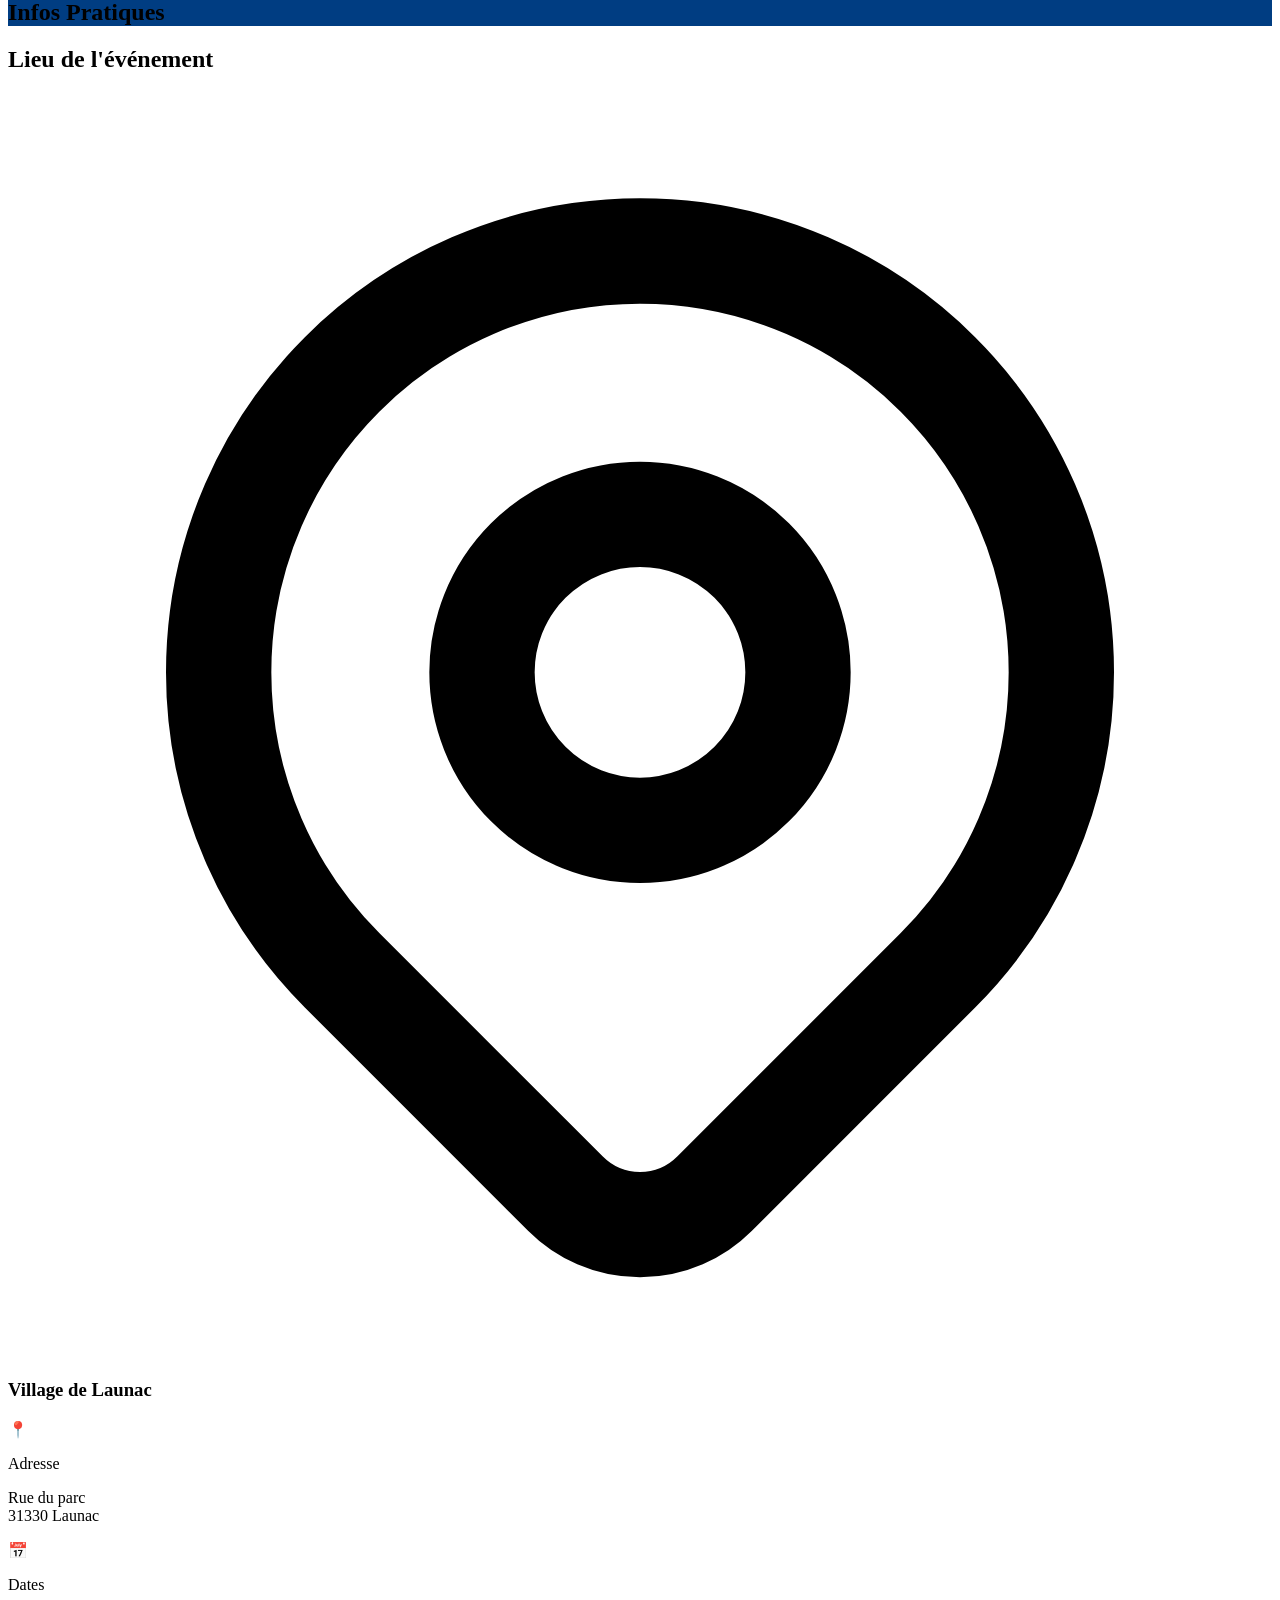
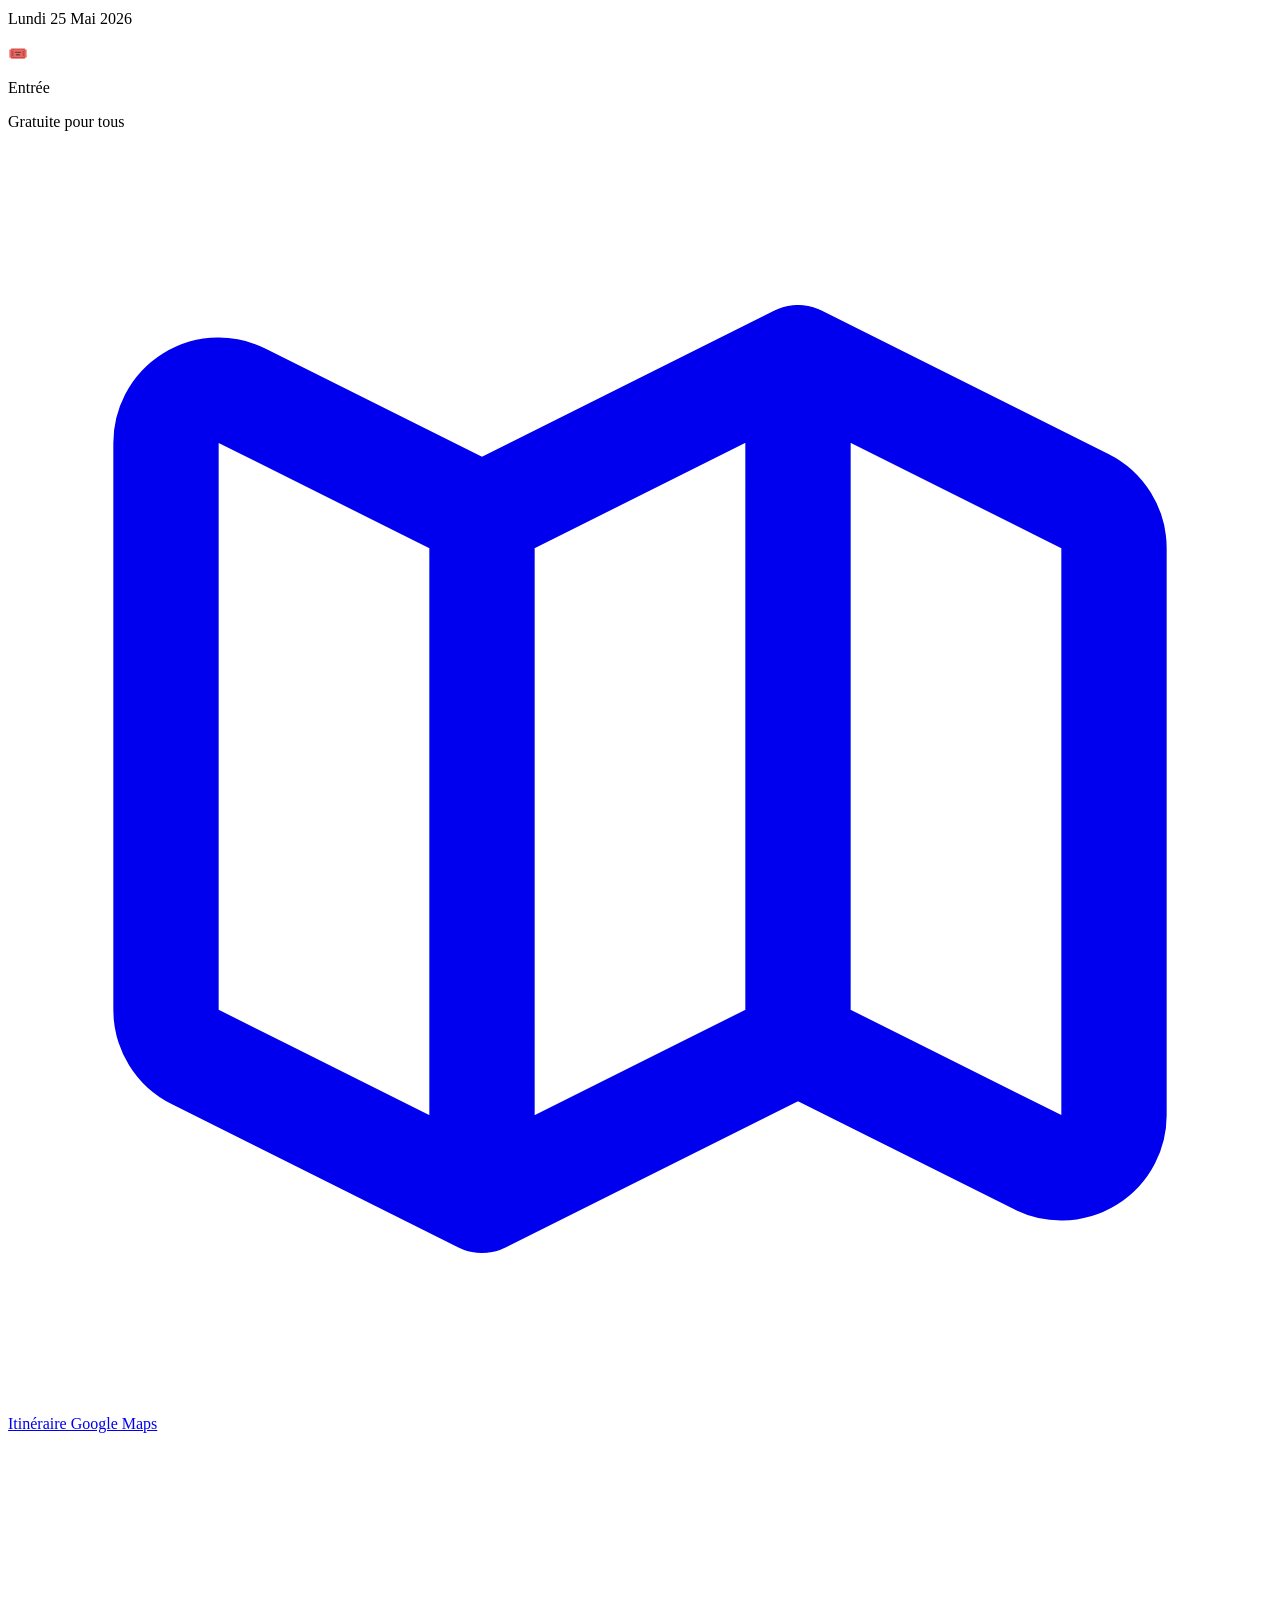
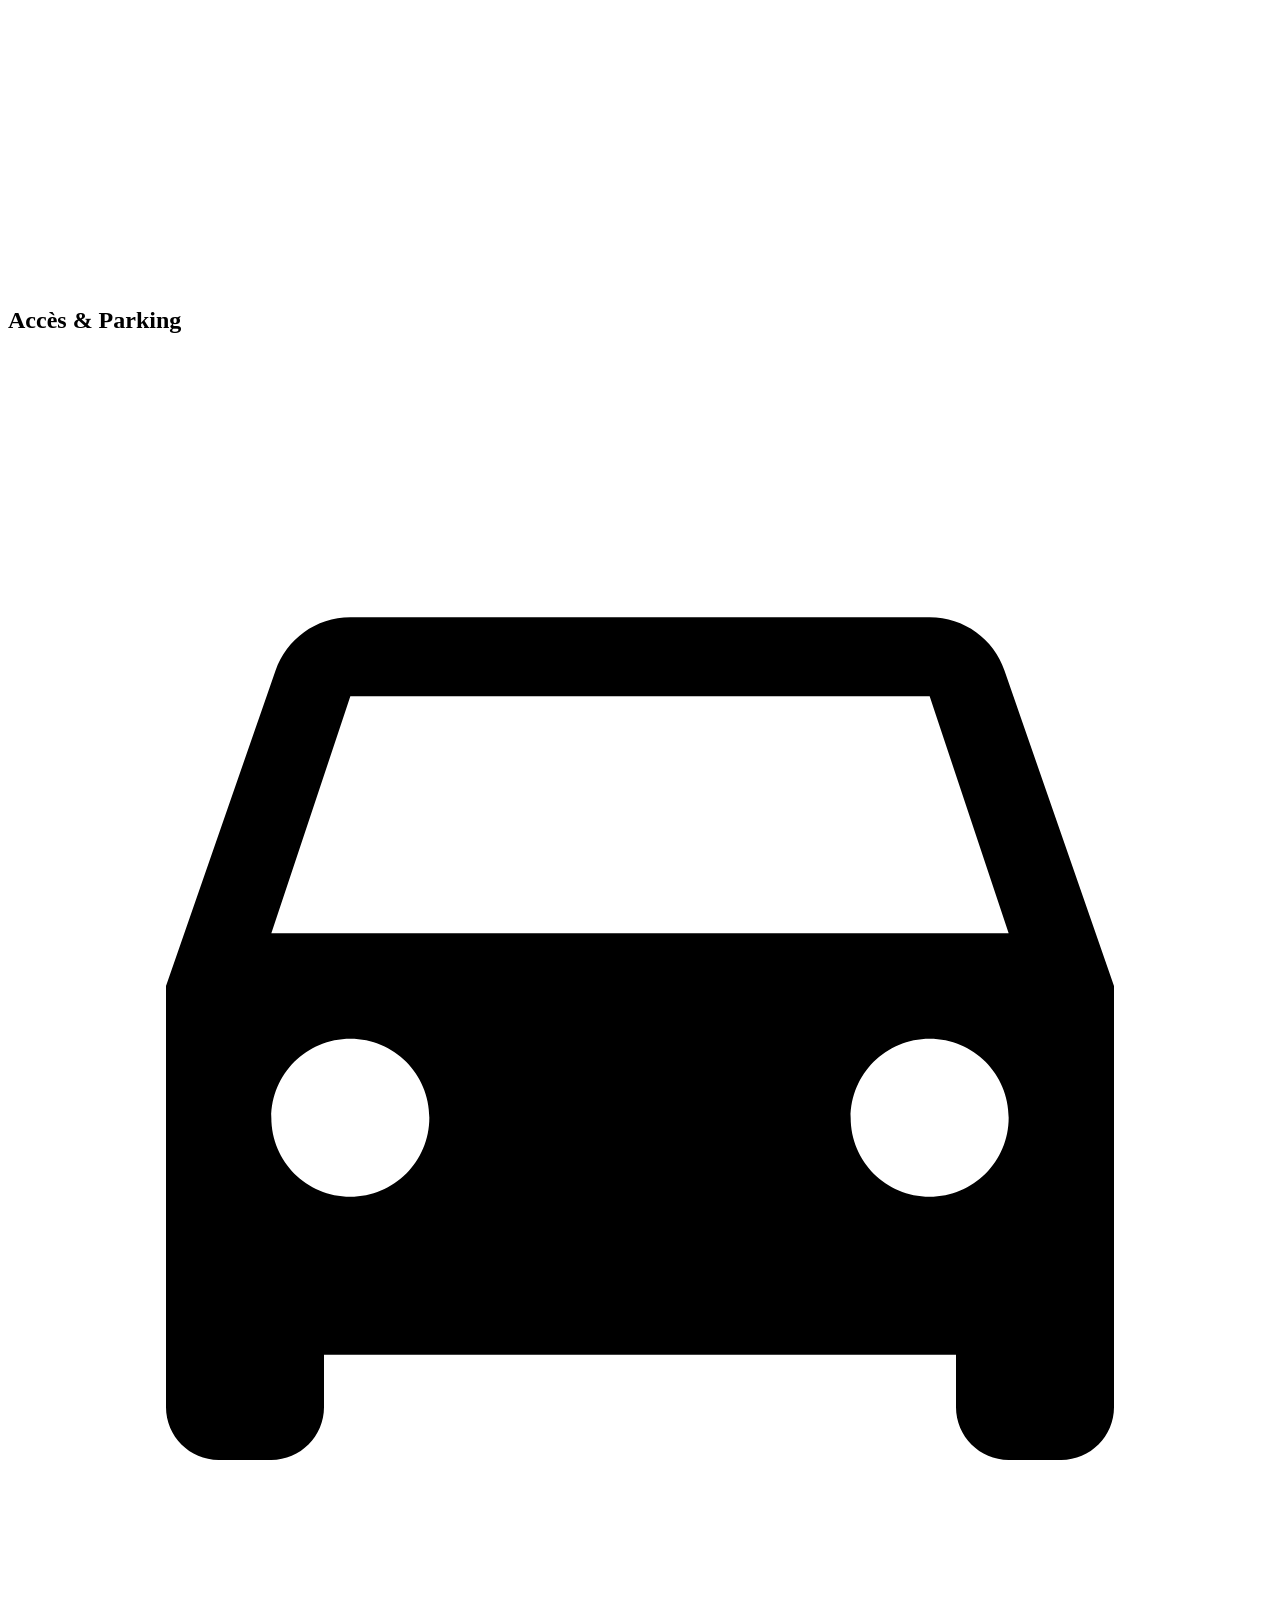
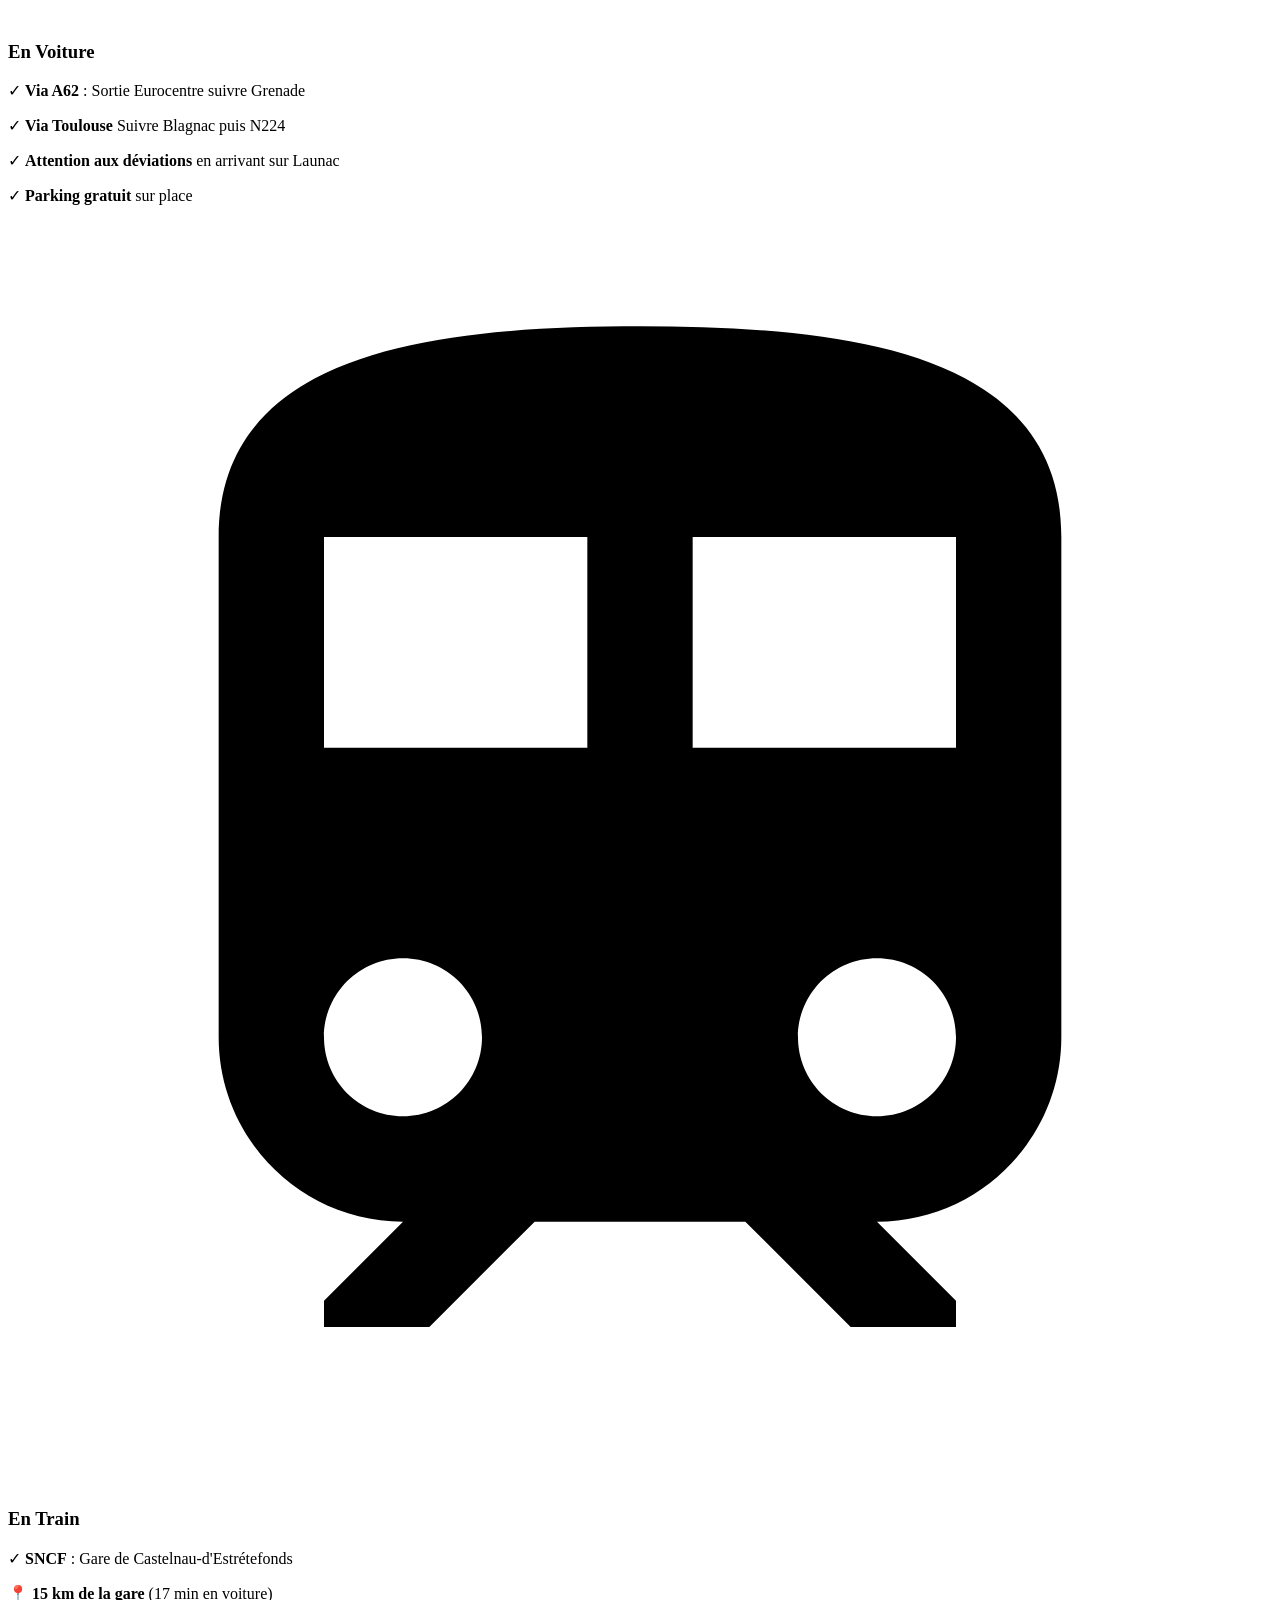
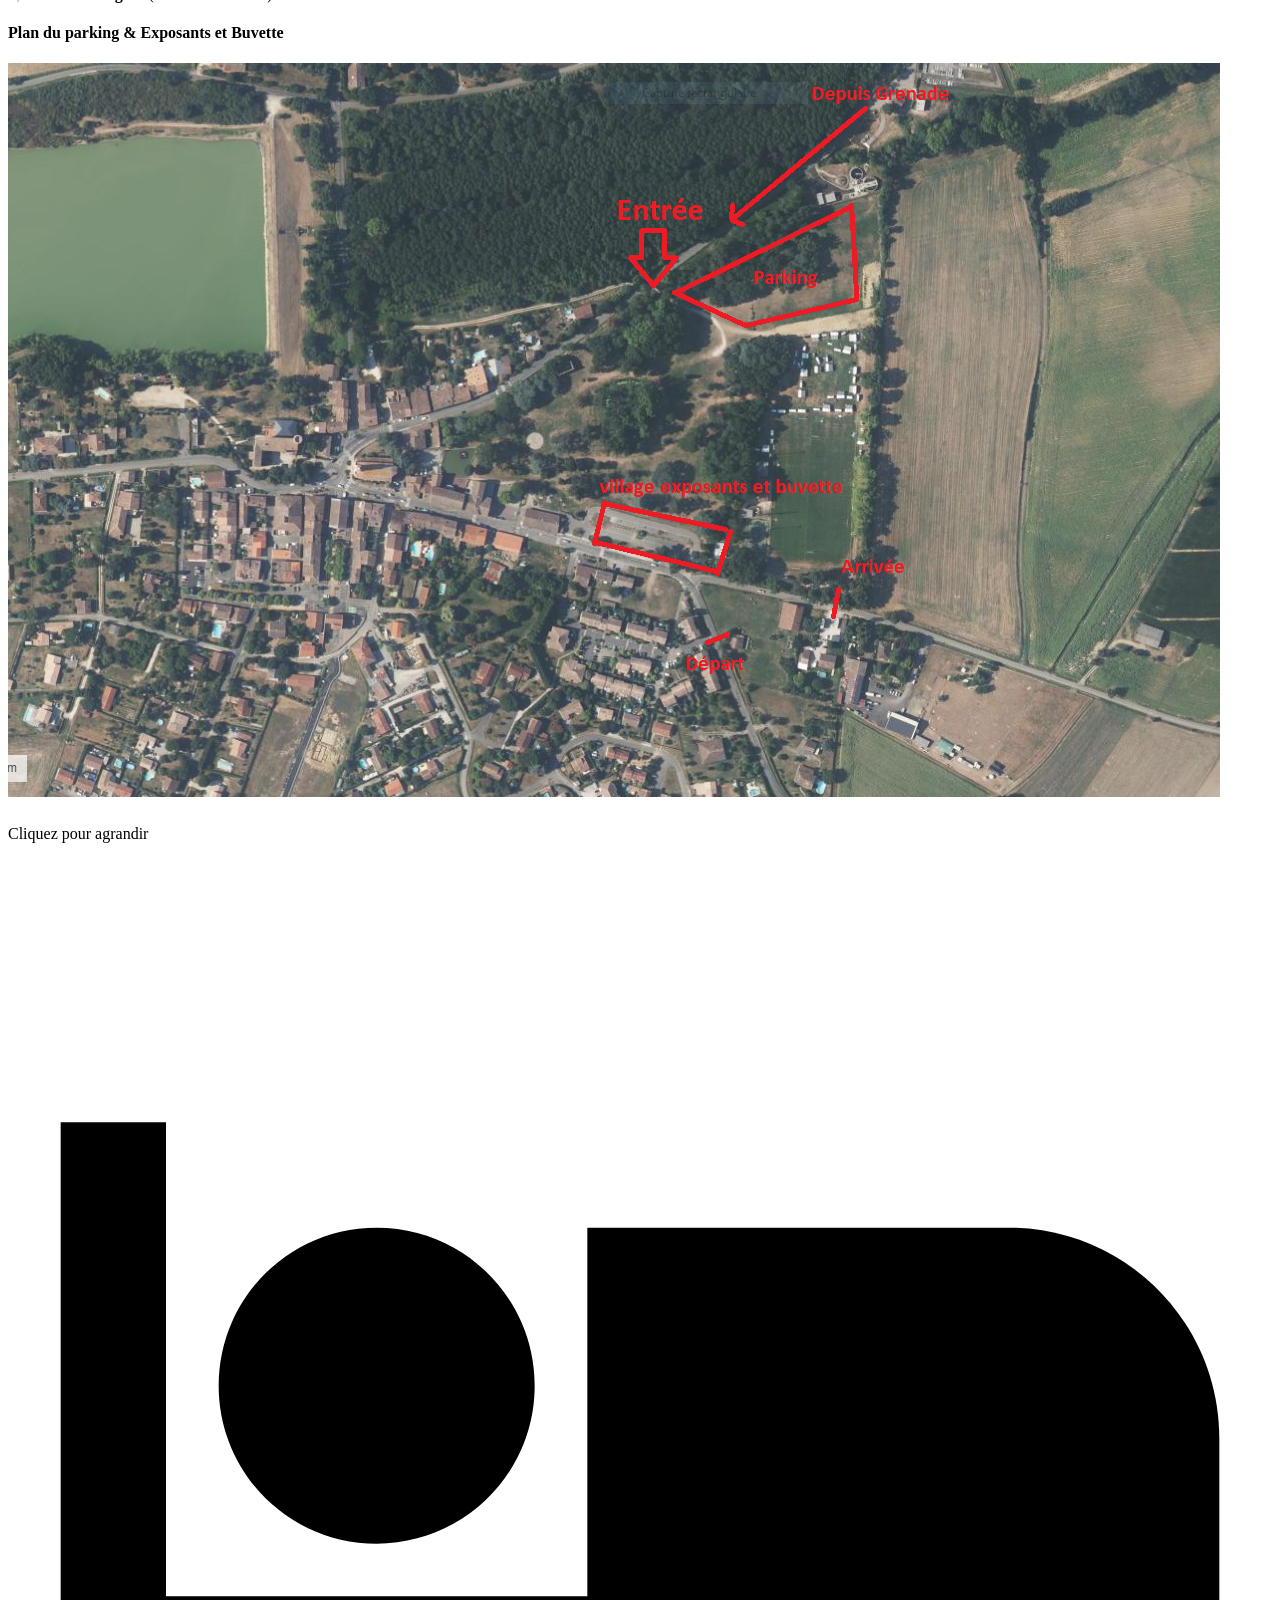
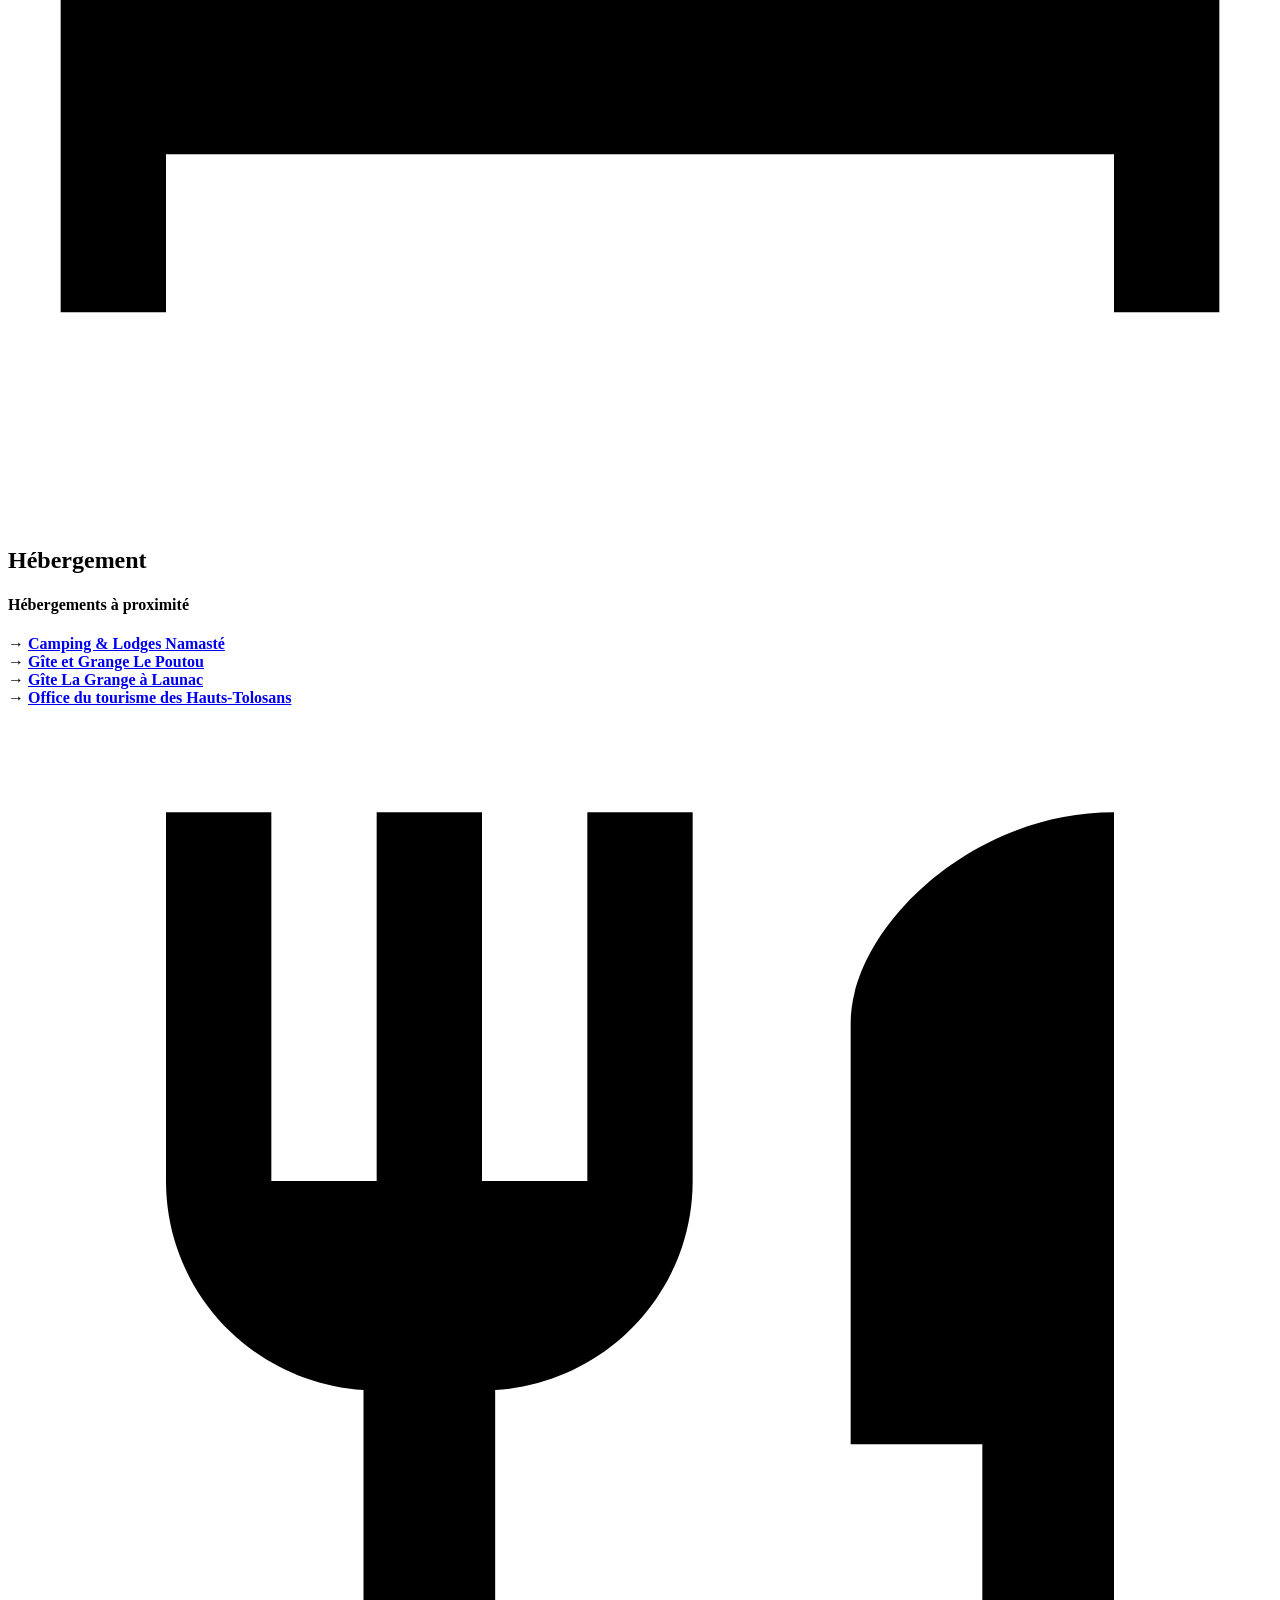
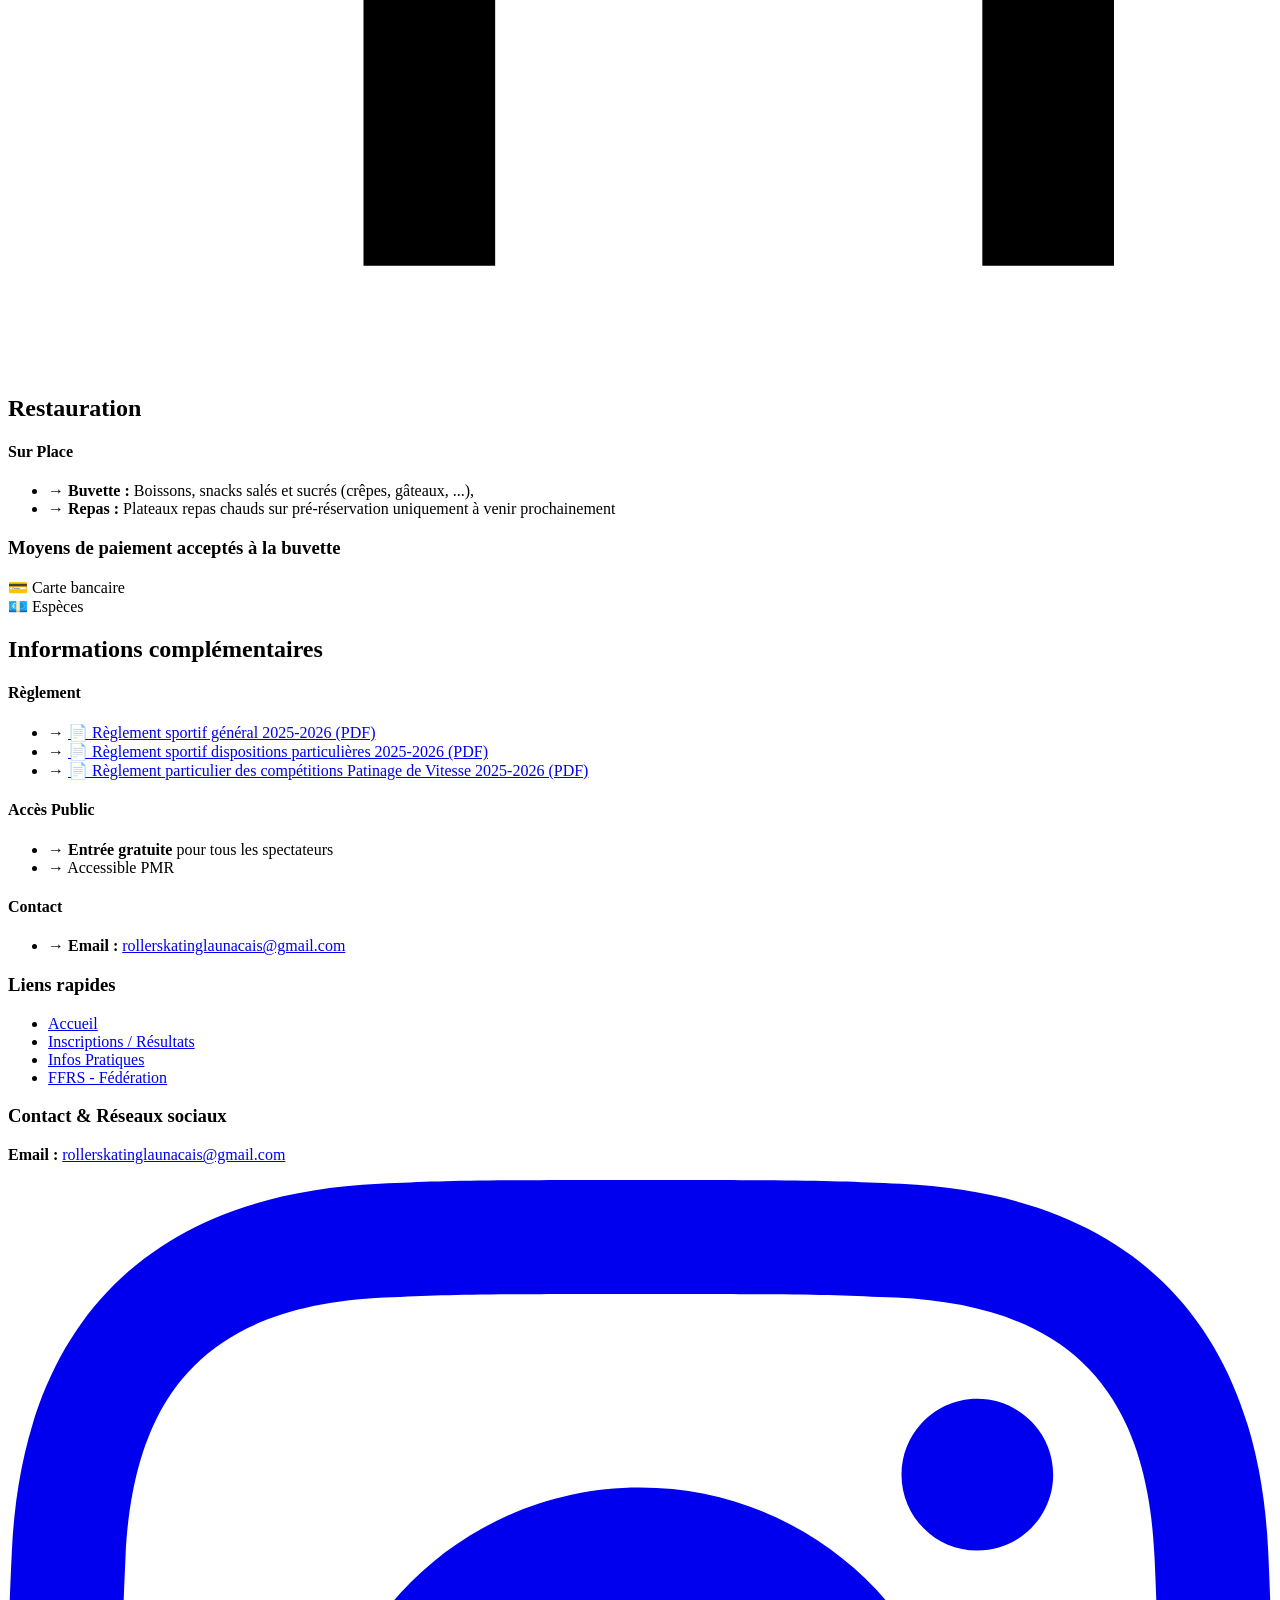
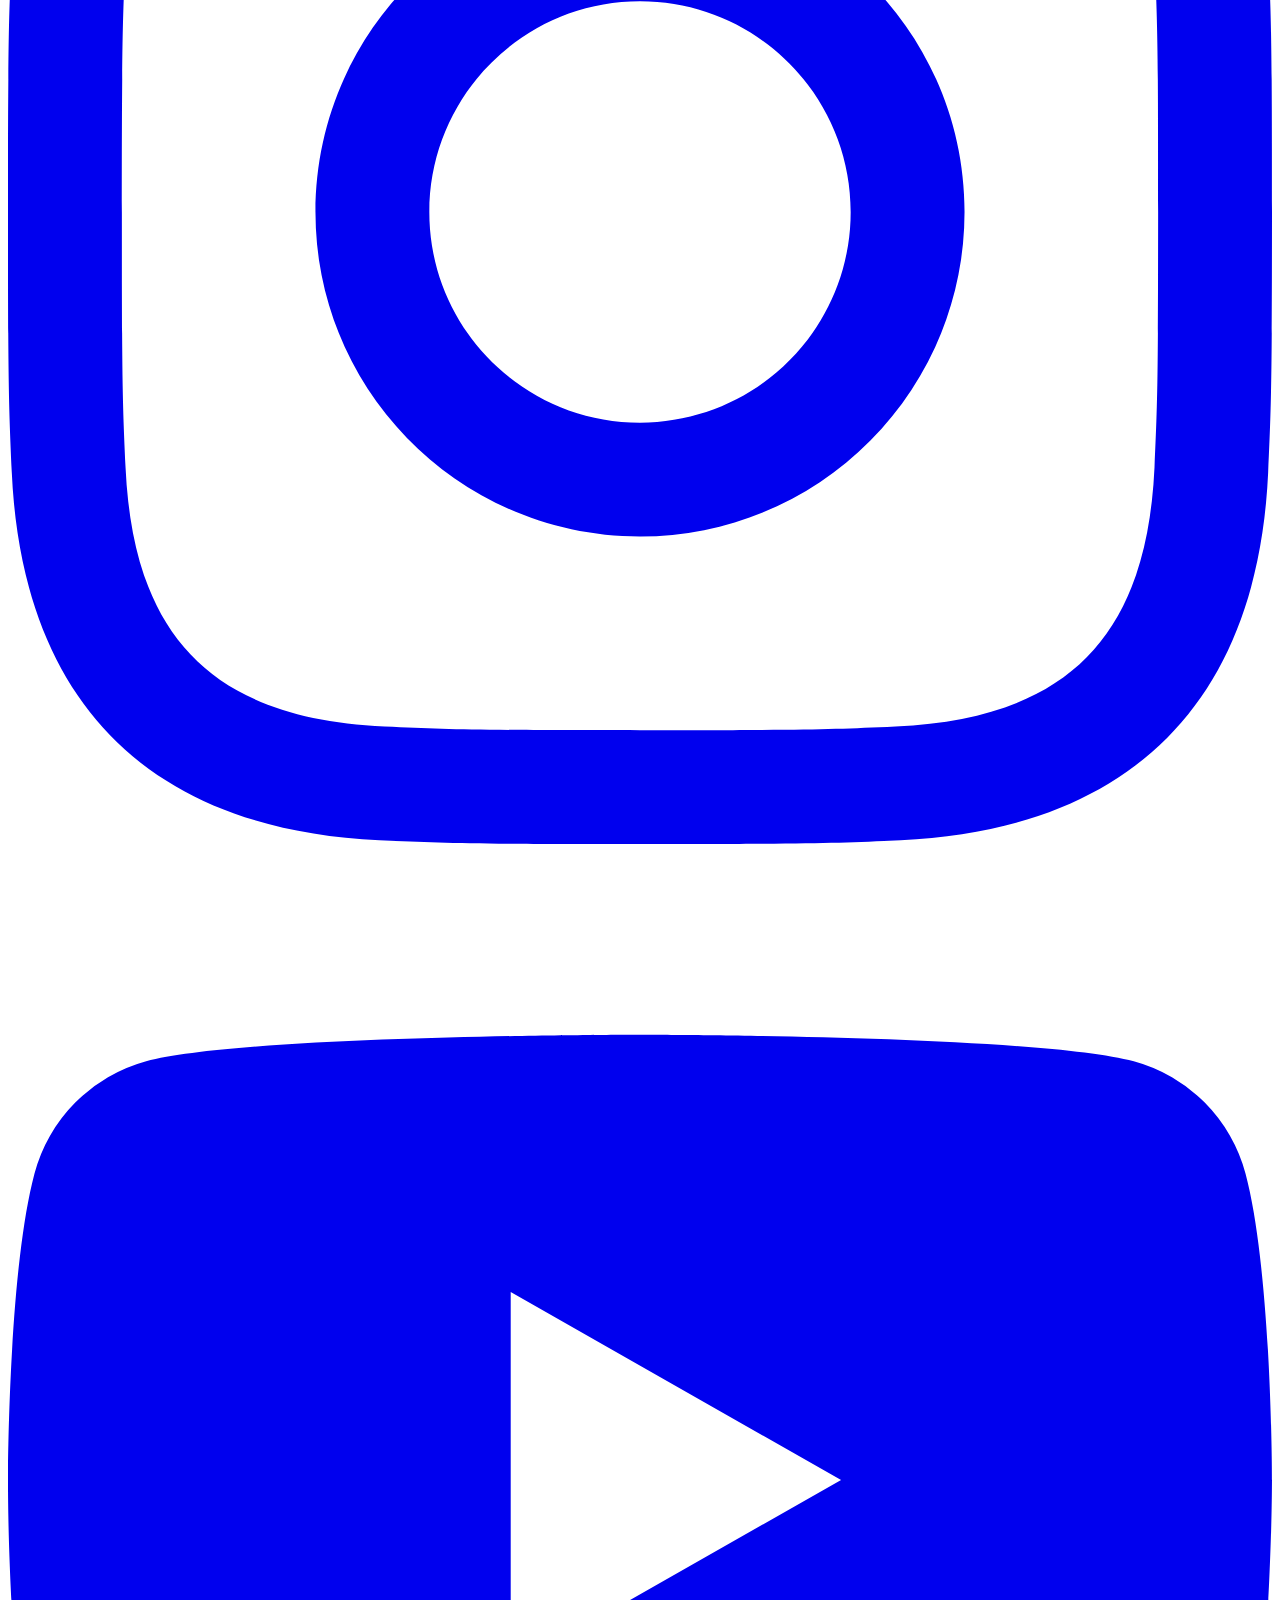
==== commit 0bb28296: "add Inscriptions" ====
--- a/infos-pratiques.html
+++ b/infos-pratiques.html
@@ -108,7 +108,7 @@
                     Parcours
                 </a>
                 <a href="resultats.html" class="text-white hover:text-orange-300 transition font-medium">
-                    Résultats
+                    Inscriptions / Résultats
                 </a>
                 <a href="infos-pratiques.html" class="text-white hover:text-orange-300 transition font-medium">
                     Infos Pratiques
@@ -149,7 +149,7 @@
                     Parcours
                 </a>
                 <a href="resultats.html" class="block py-2 px-4 rounded hover:bg-blue-800 transition">
-                    Résultats
+                    Inscriptions / Résultats
                 </a>
                 <a href="infos-pratiques.html" class="block py-2 px-4 rounded hover:bg-blue-800 transition">
                     Infos Pratiques
@@ -516,7 +516,7 @@
                     <h3 class="text-base md:text-lg font-semibold mb-3 md:mb-4">Liens rapides</h3>
                     <ul class="space-y-2 text-sm">
                         <li><a href="index.html" class="text-gray-300 hover:text-blue-400 transition-colors">Accueil</a></li>
-                        <li><a href="resultats.html" class="text-gray-300 hover:text-blue-400 transition-colors">Résultats</a></li>
+                        <li><a href="resultats.html" class="text-gray-300 hover:text-blue-400 transition-colors">Inscriptions / Résultats</a></li>
                         <li><a href="infos-pratiques.html" class="text-gray-300 hover:text-blue-400 transition-colors">Infos Pratiques</a></li>
                         <li><a href="https://ffroller-skateboard.fr" target="_blank" rel="noopener" class="text-gray-300 hover:text-blue-400 transition-colors">FFRS - Fédération</a></li>
                     </ul>
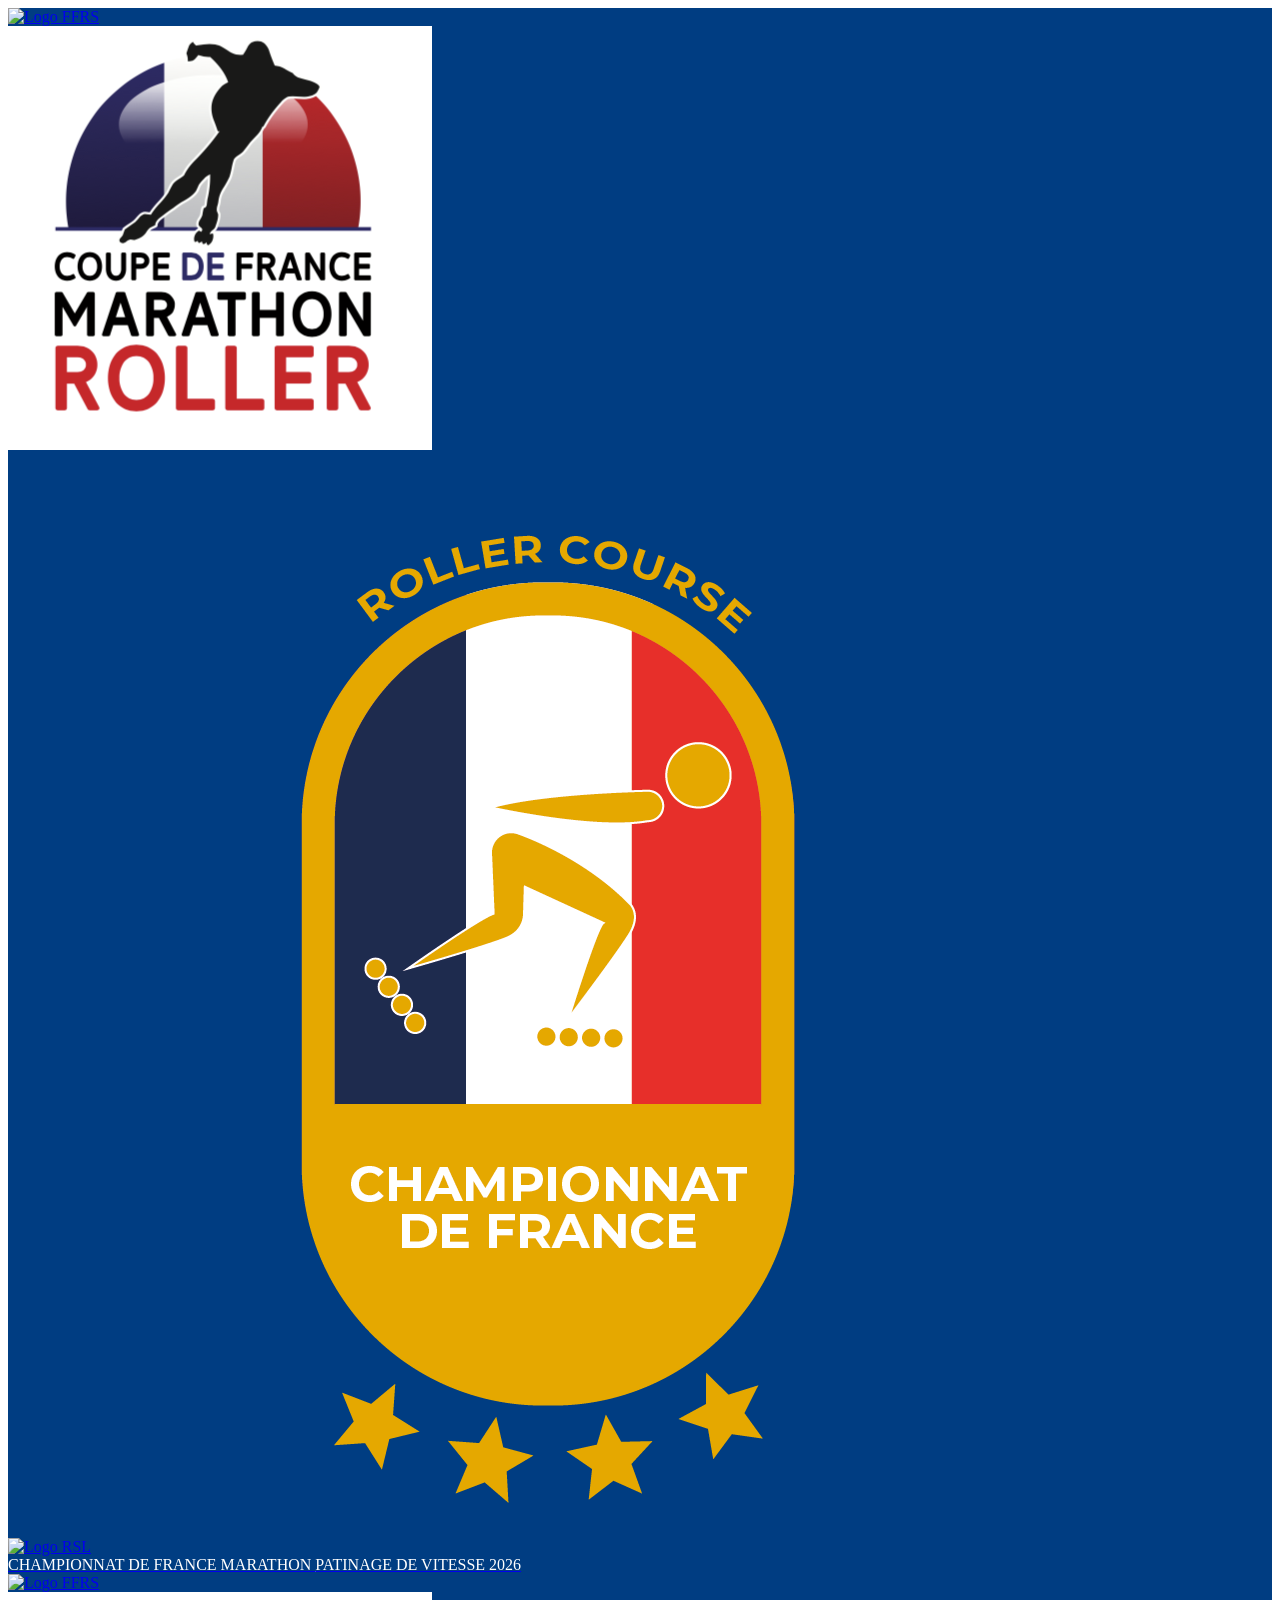
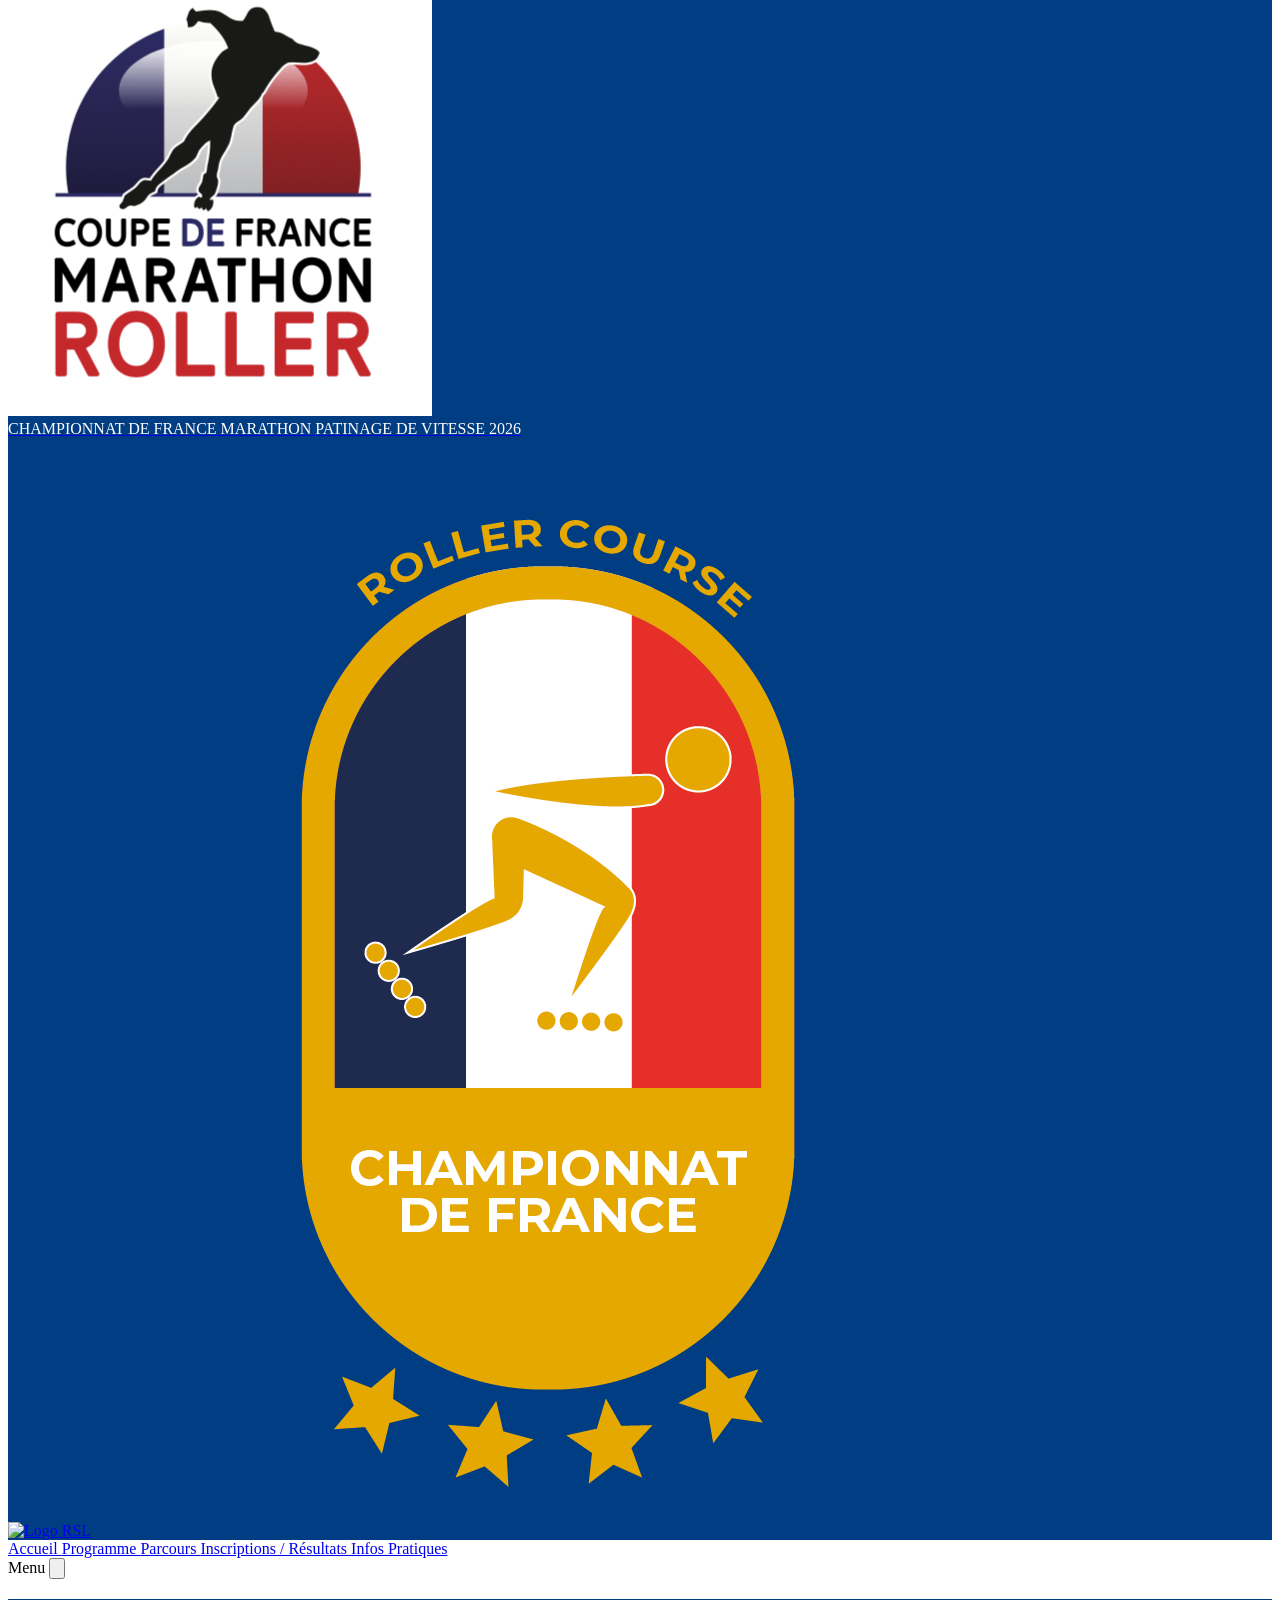
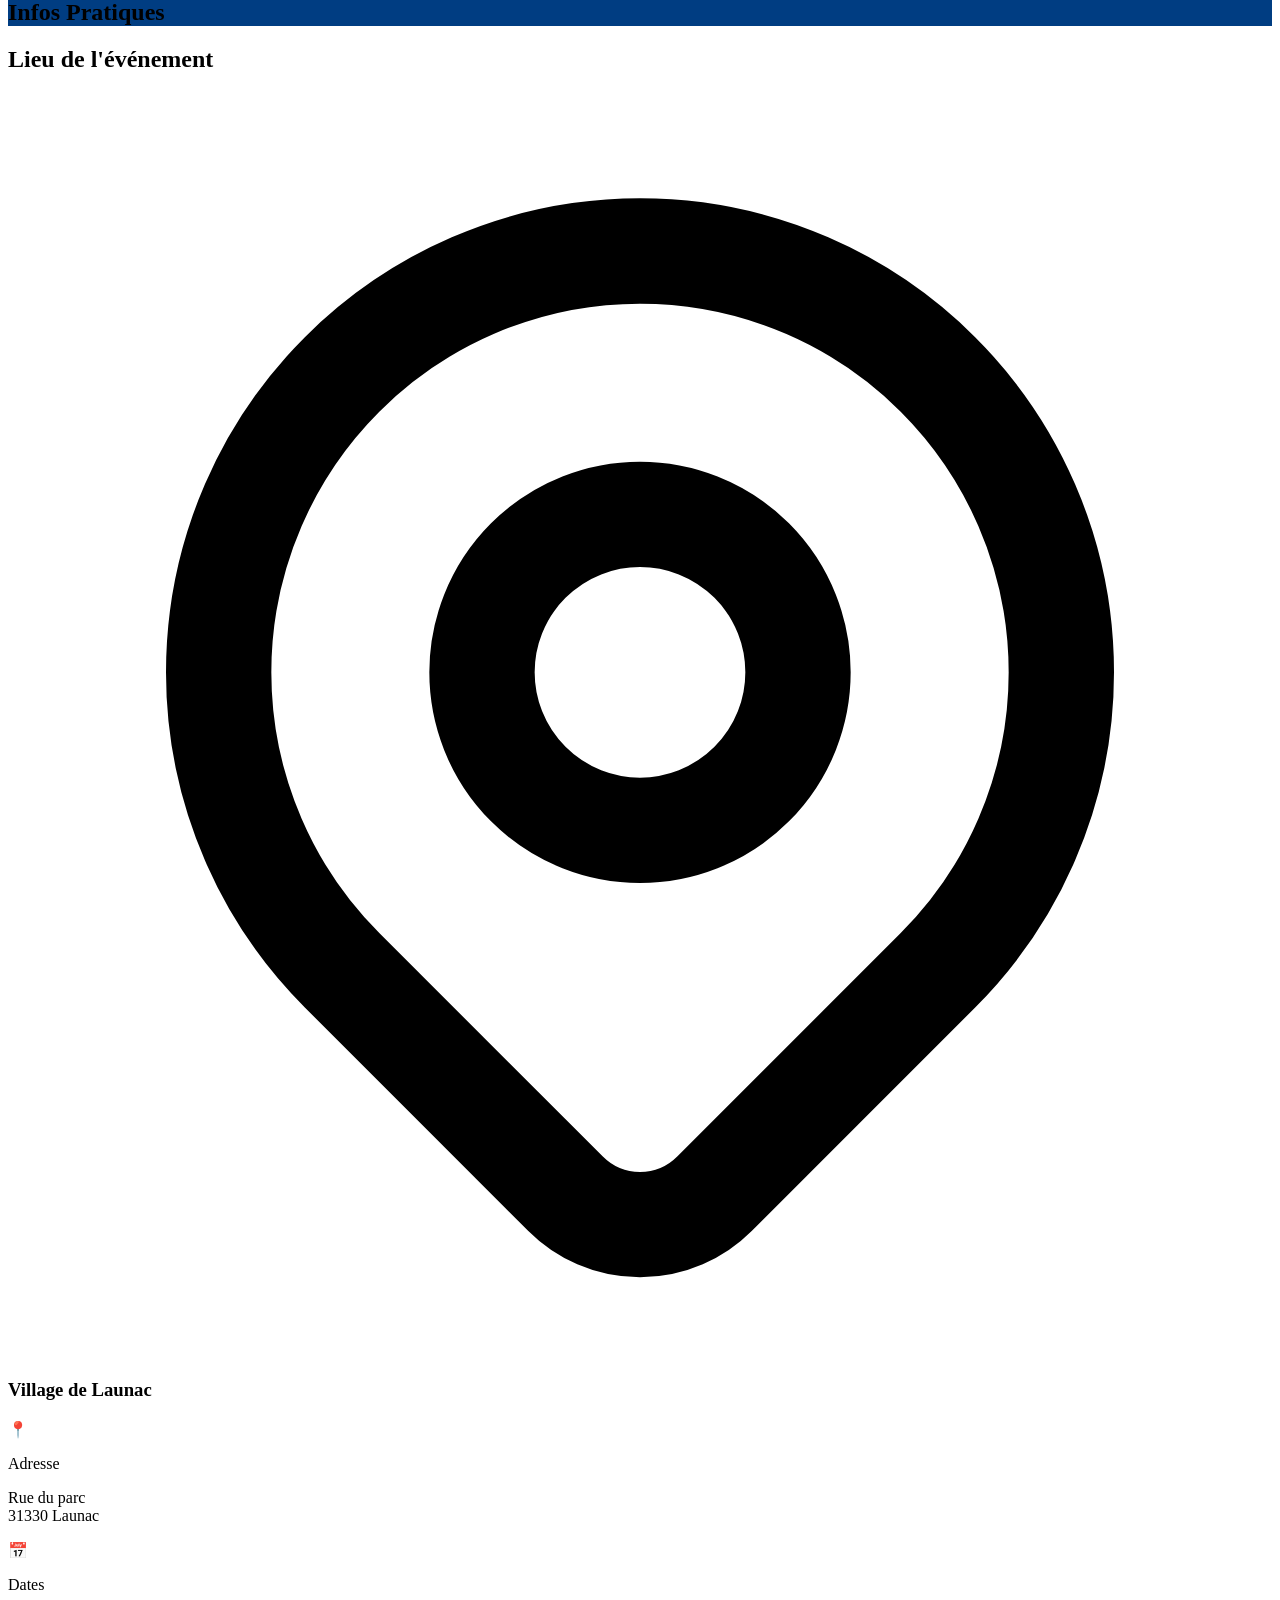
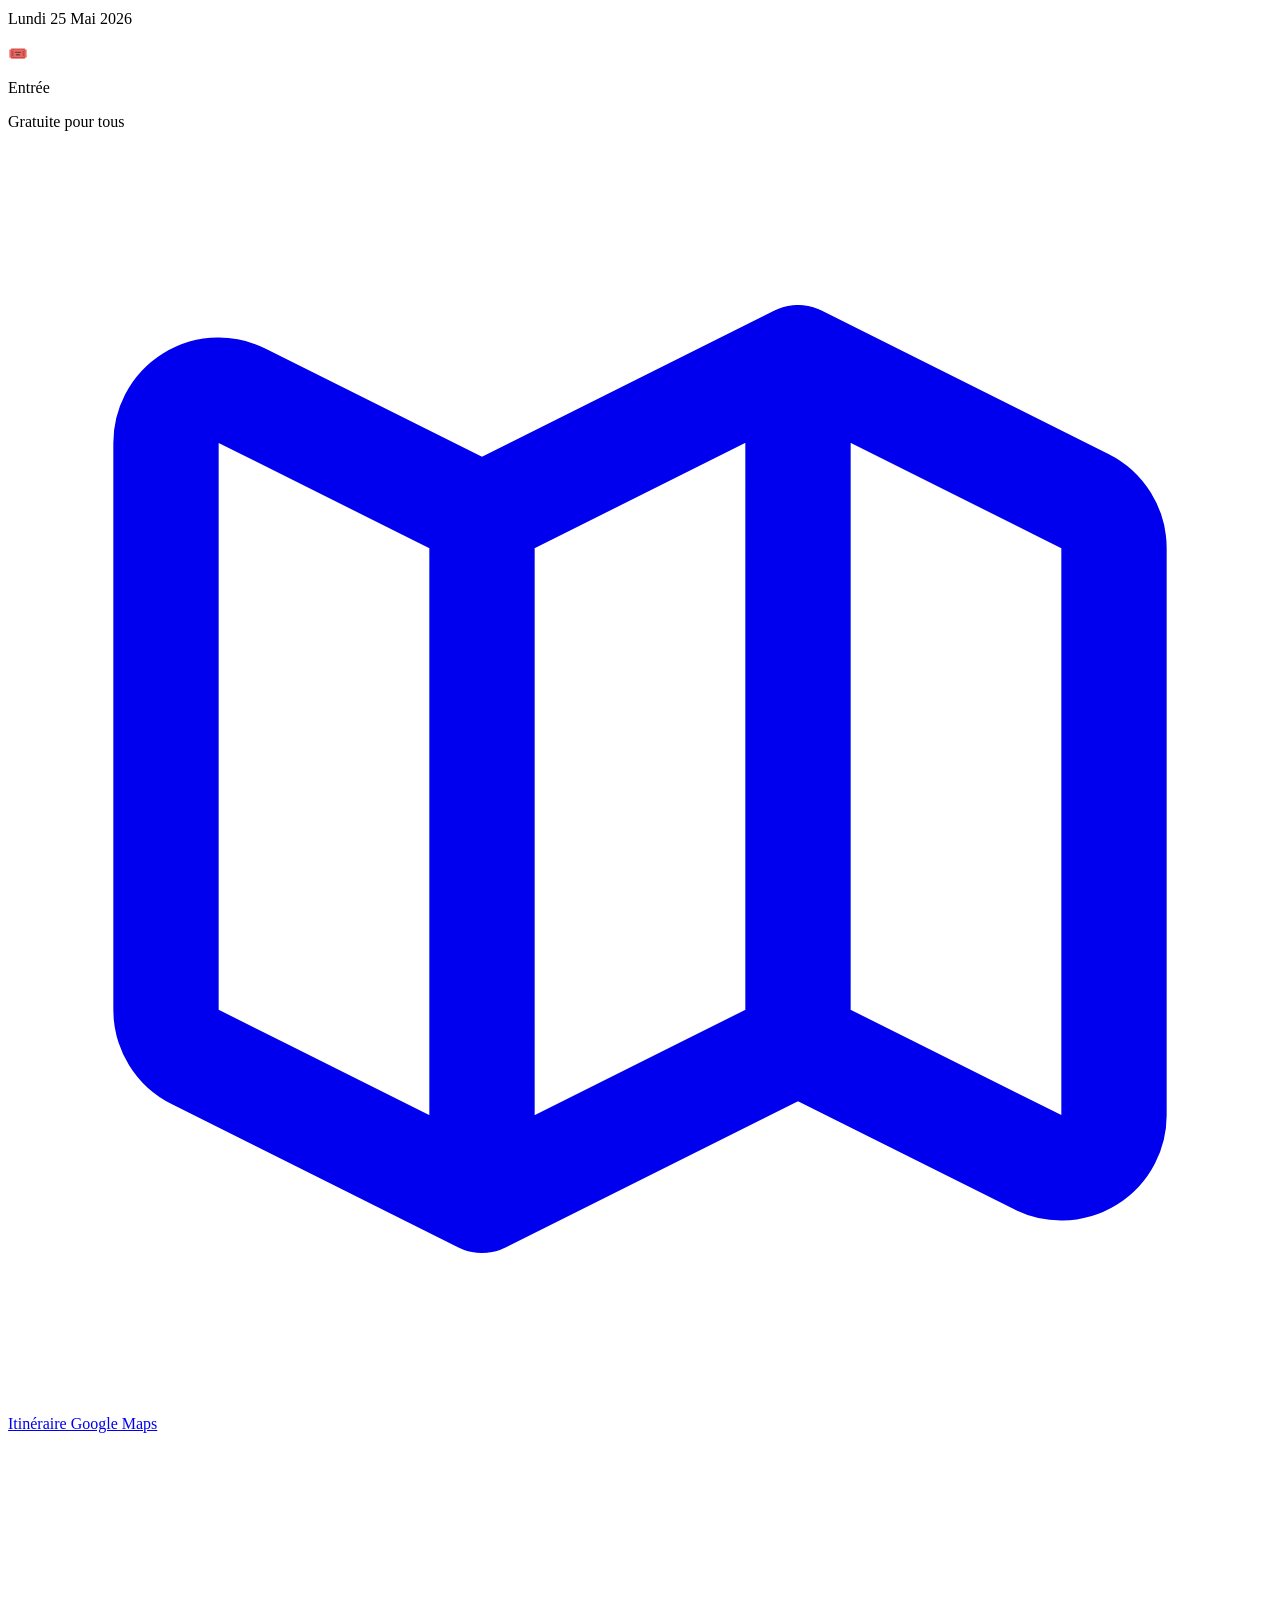
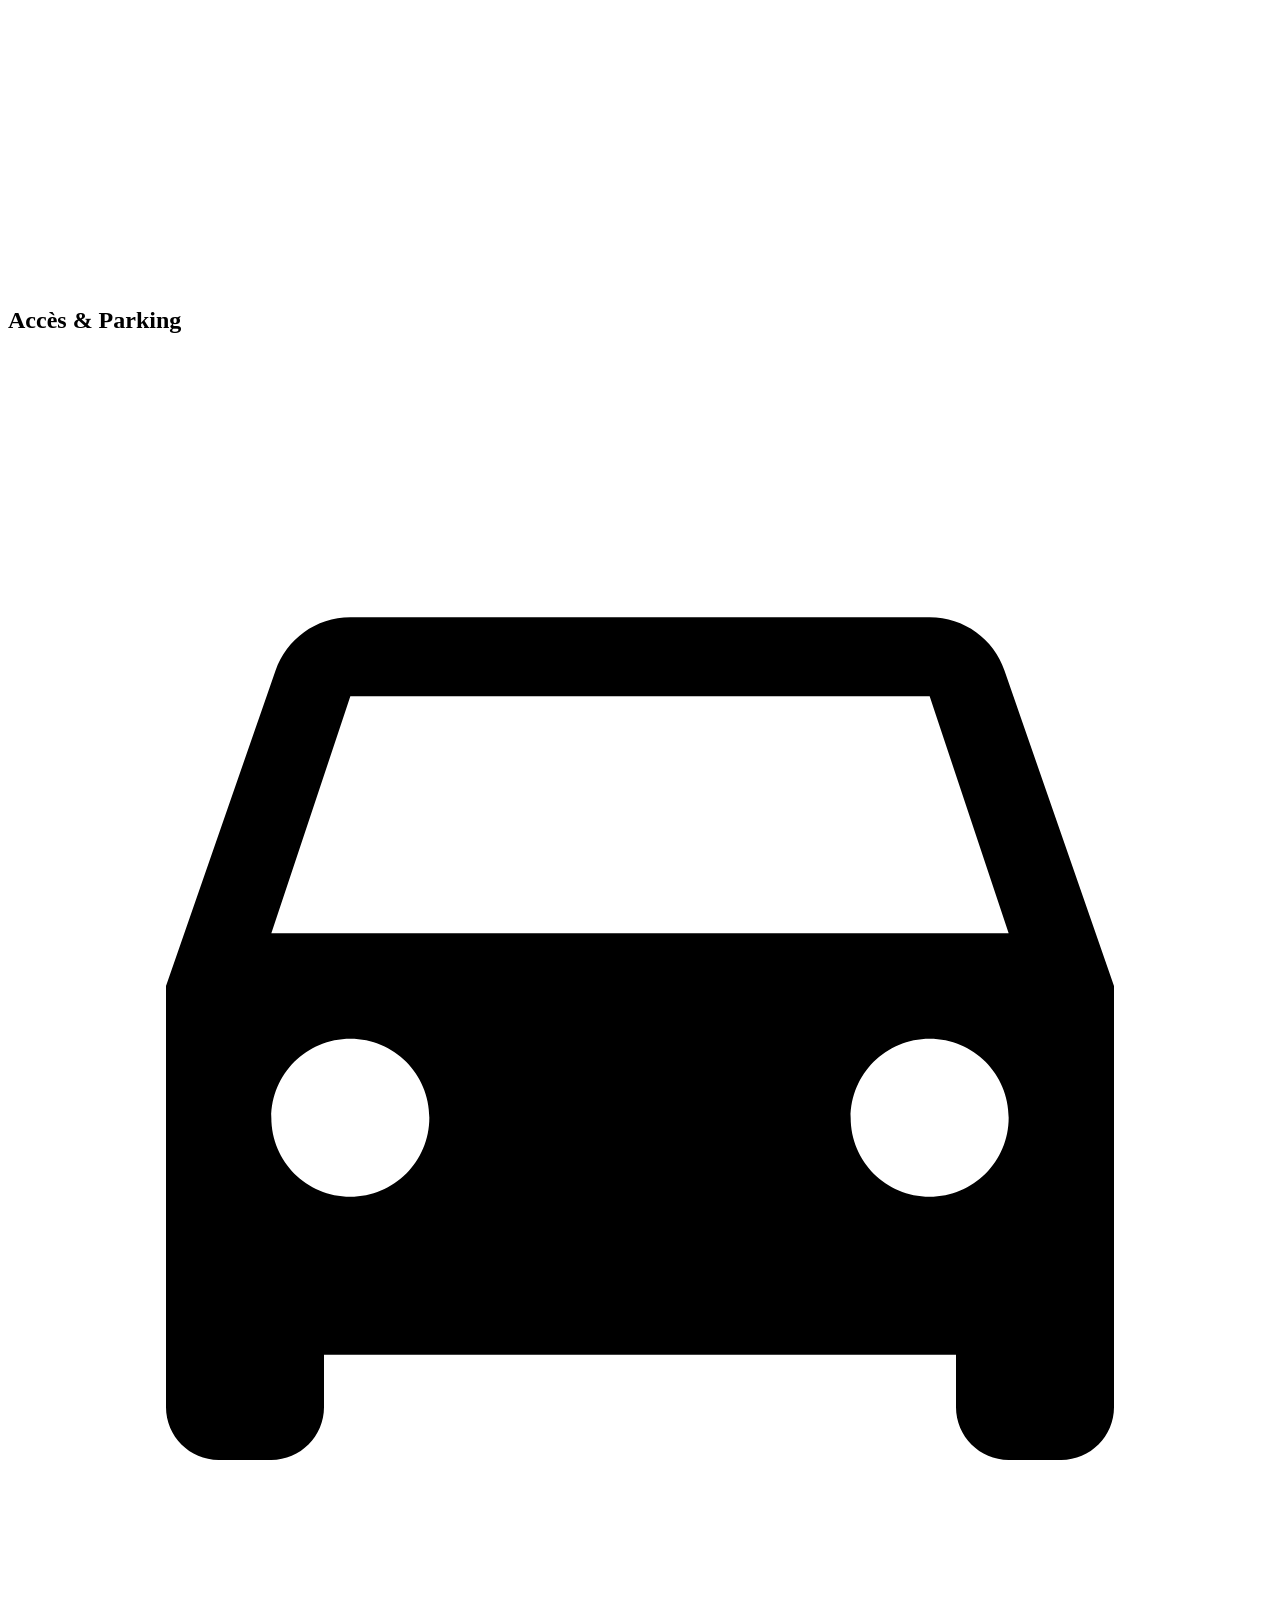
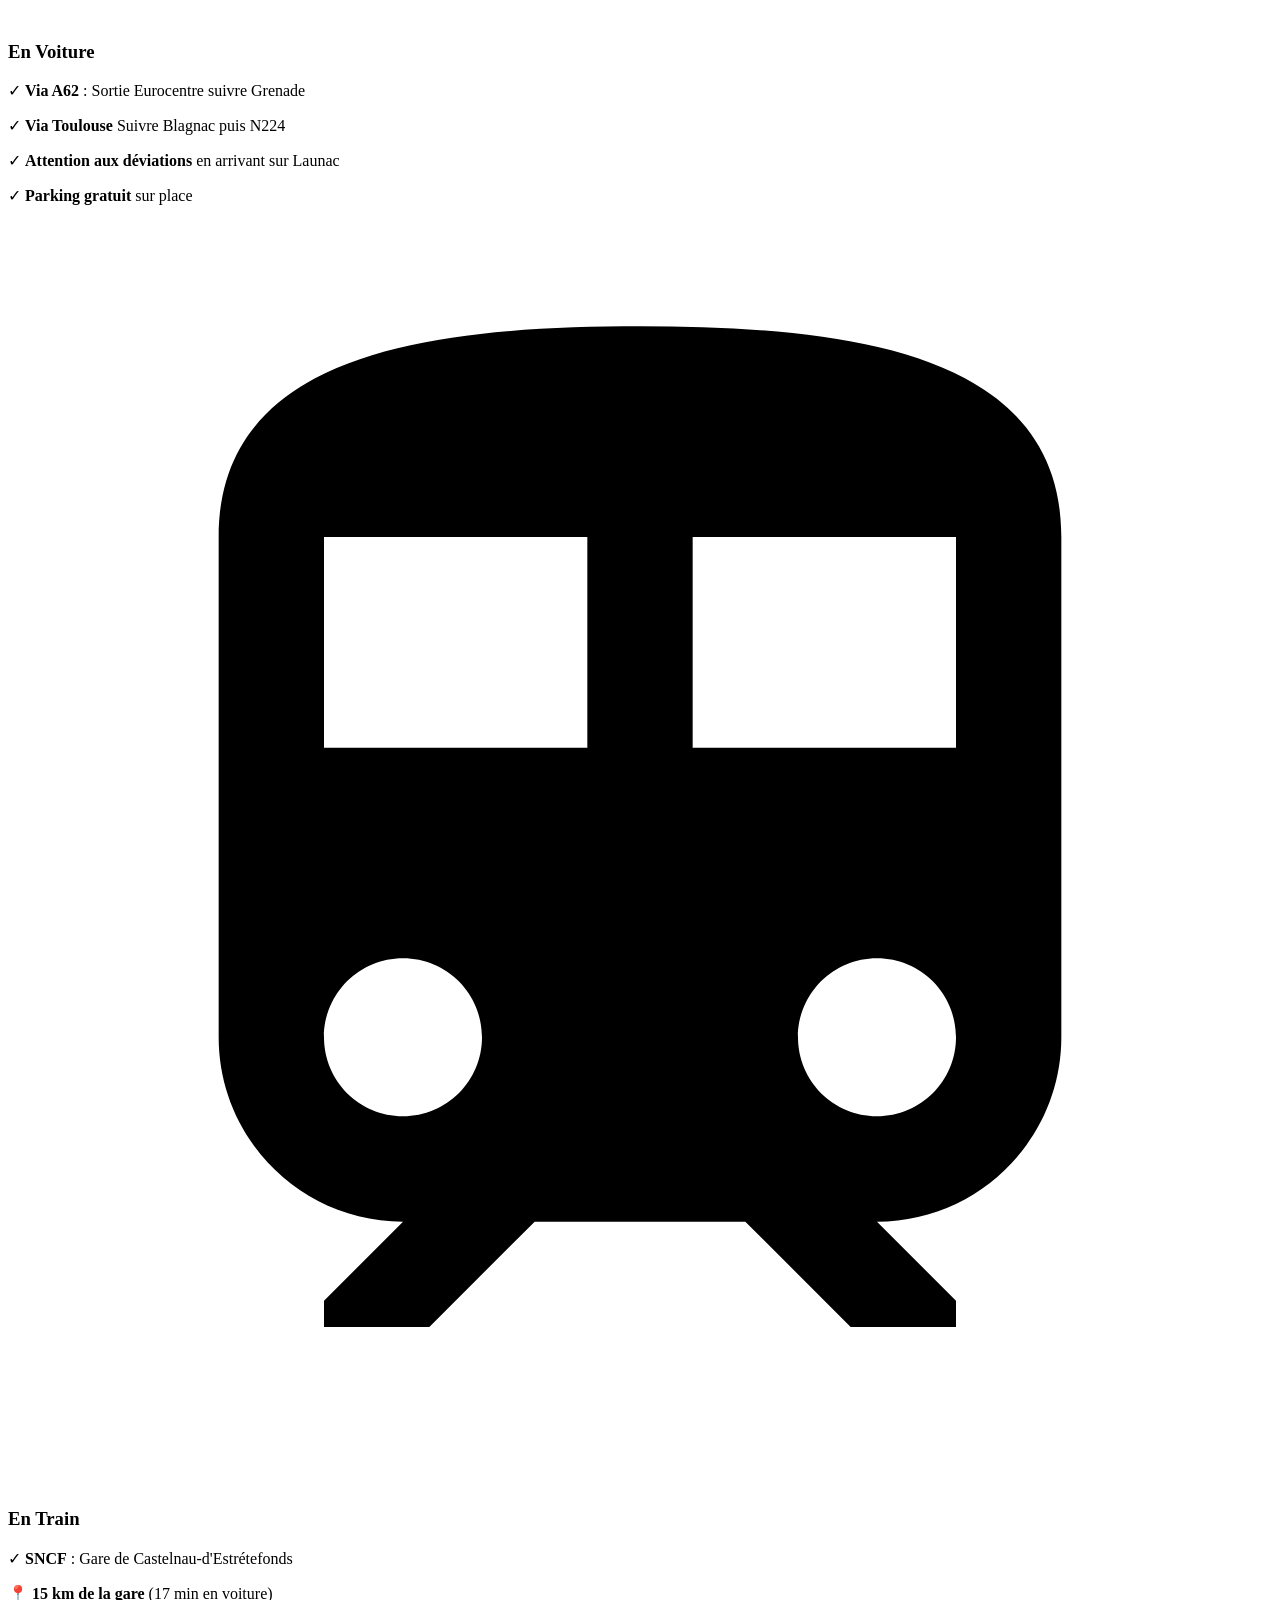
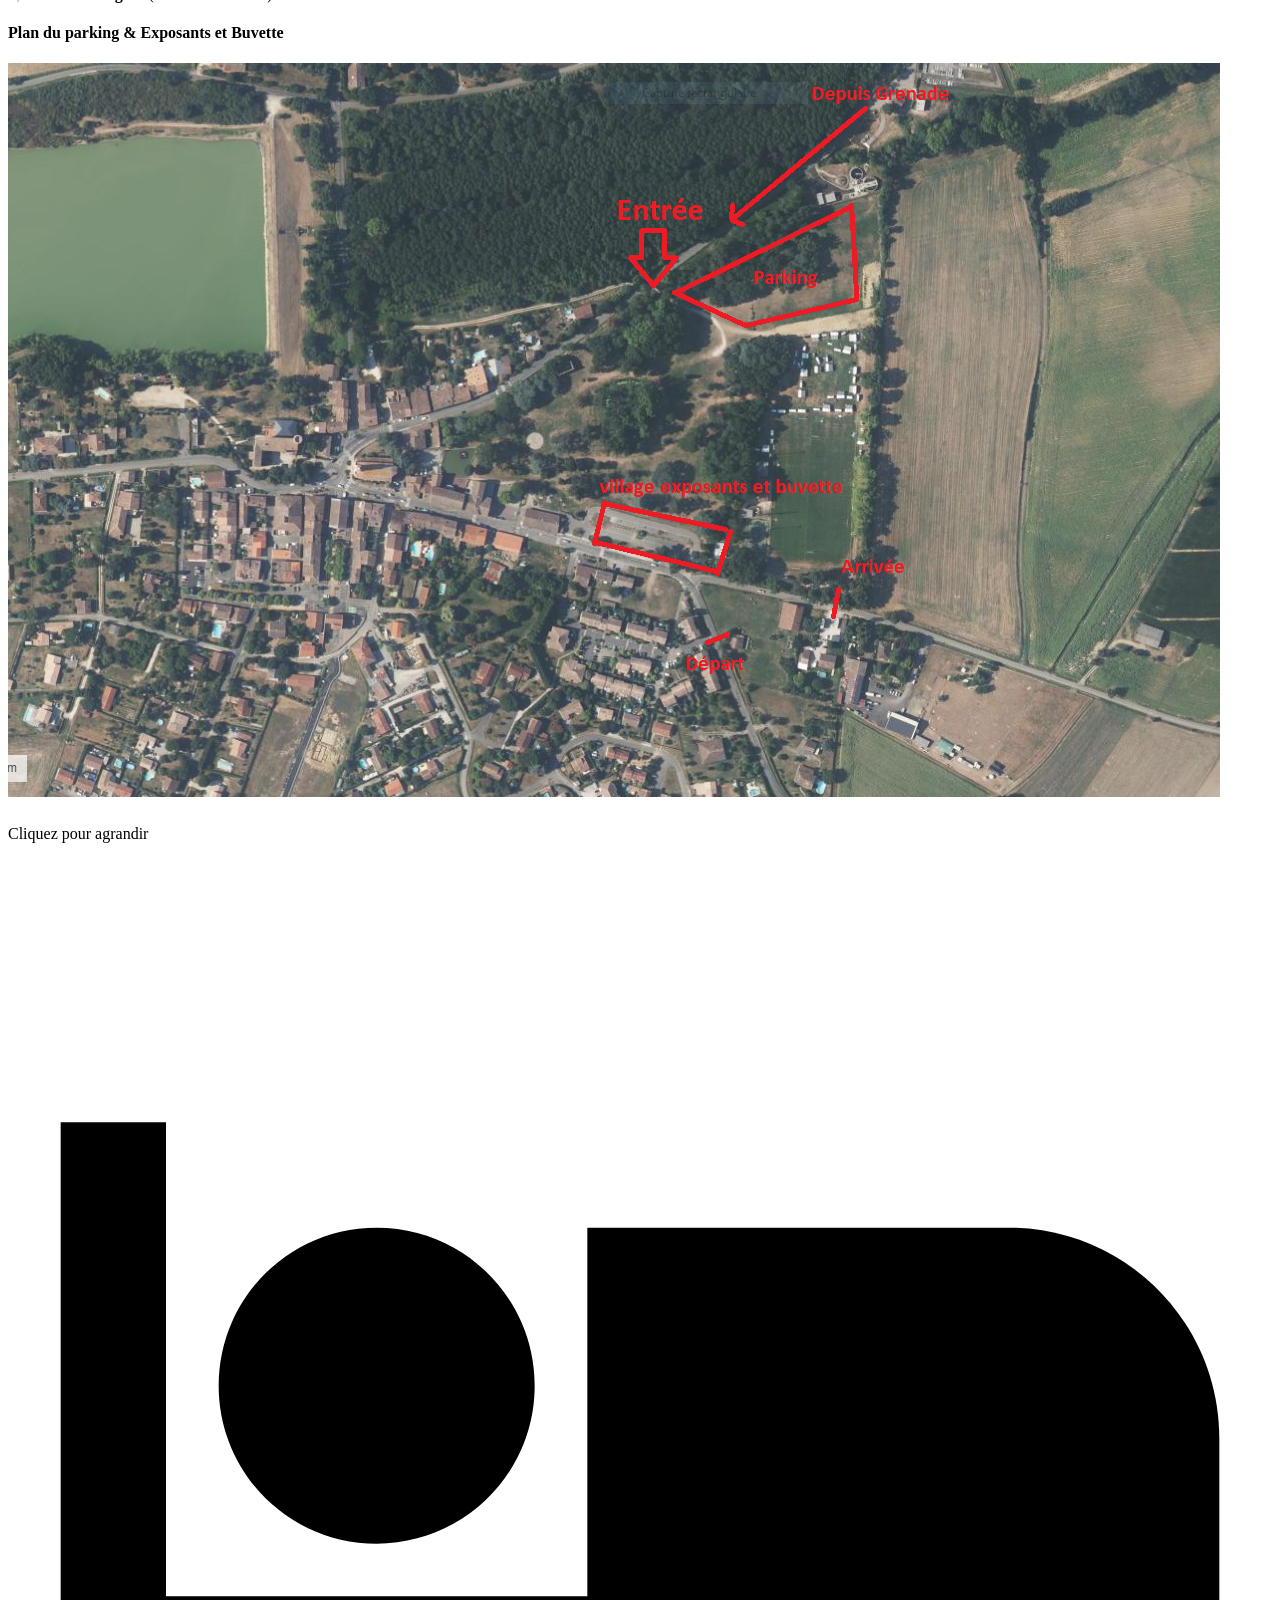
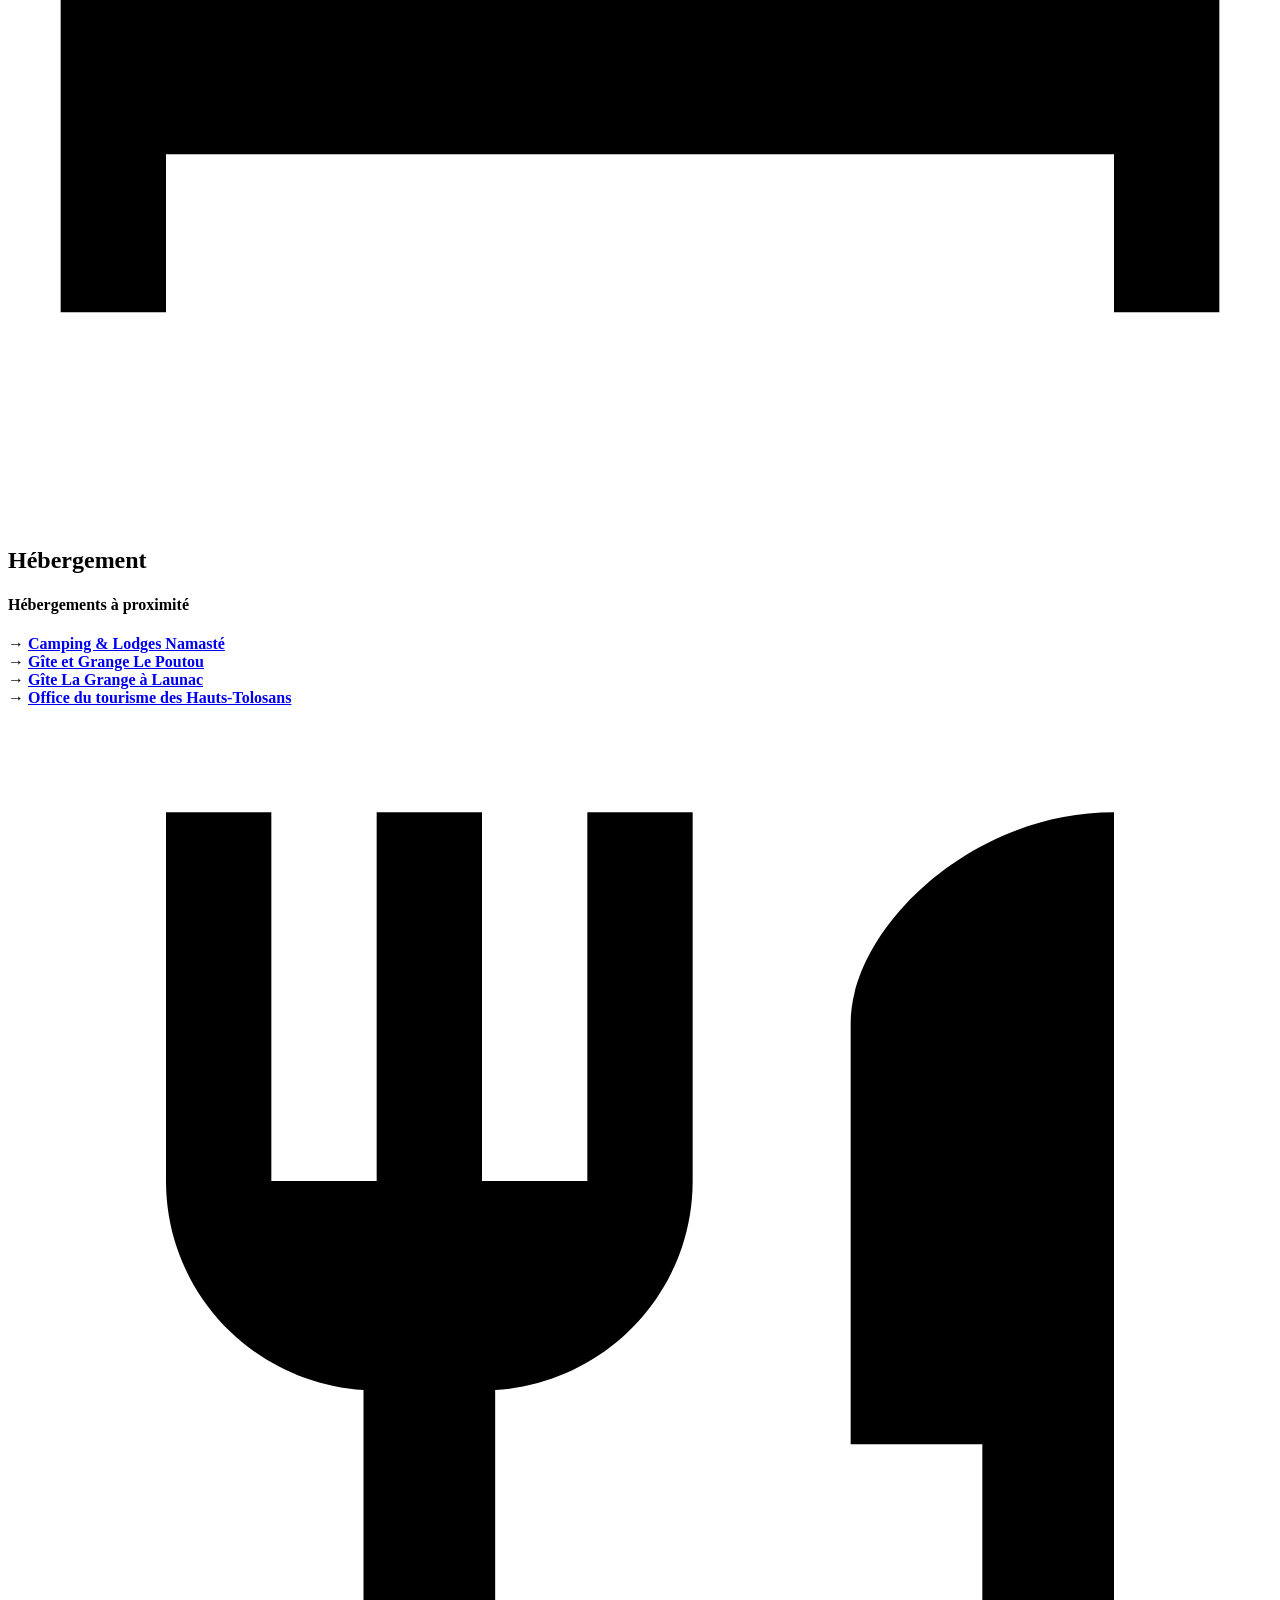
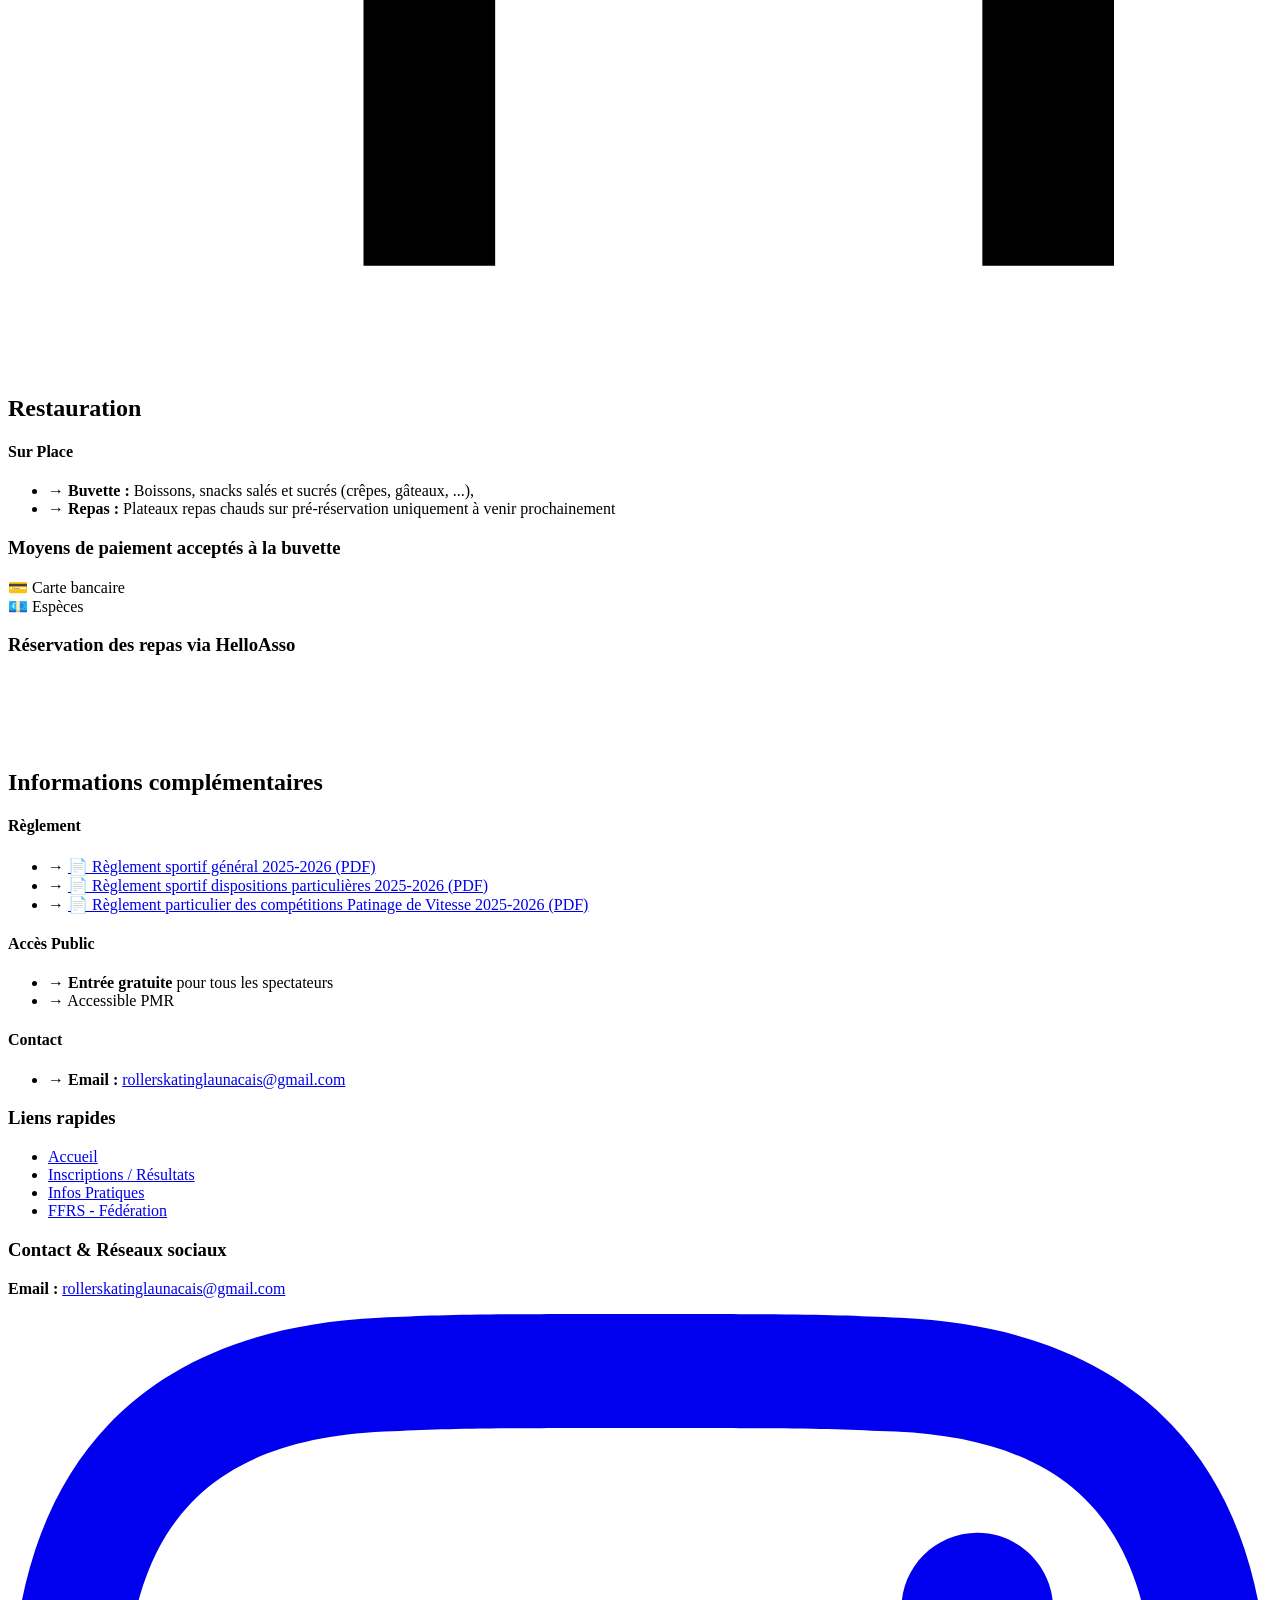
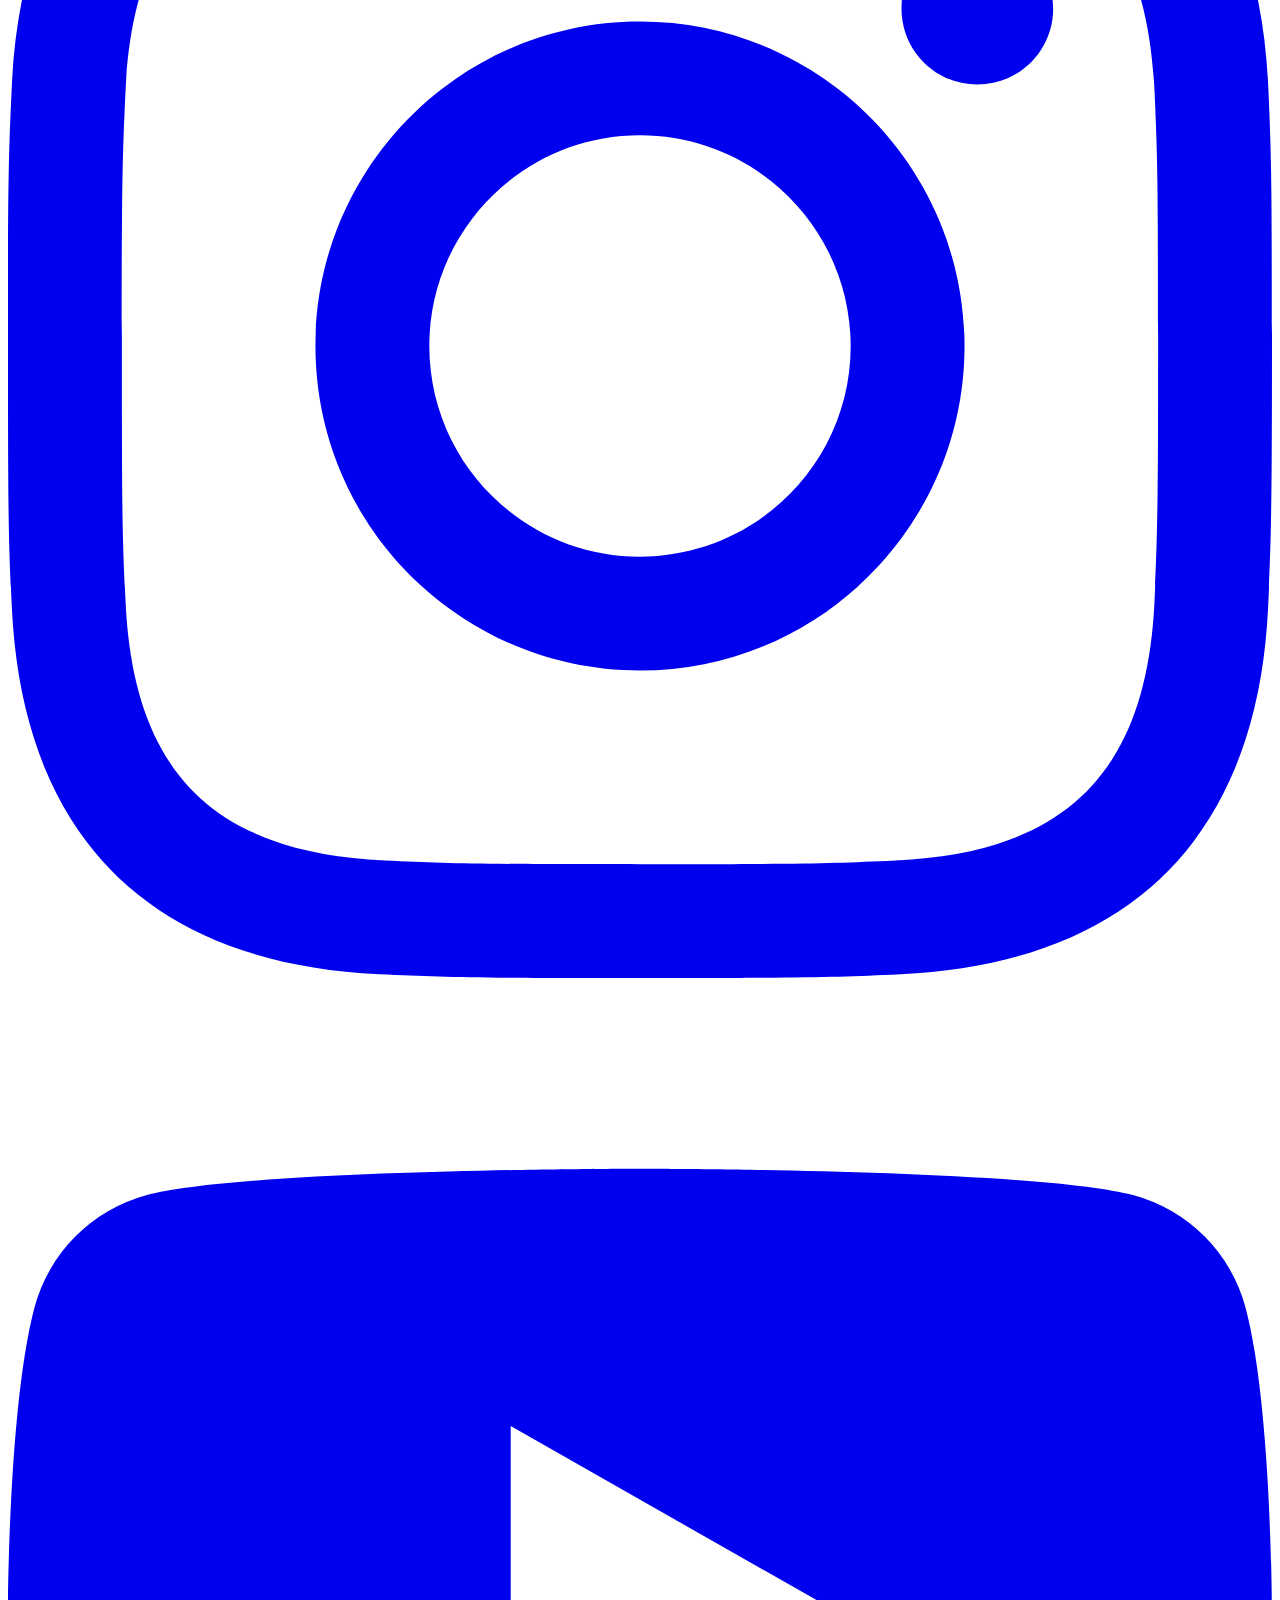
==== commit 498f9b53: "Modif resa repas bouton" ====
--- a/infos-pratiques.html
+++ b/infos-pratiques.html
@@ -429,6 +429,17 @@
                     </div>
                 </div>
 
+				<div class="rounded-lg p-4 md:p-8 text-center mb-4 md:mb-8 bg-blue-50 border border-blue-200">
+                    <h3 class="text-xl md:text-2xl font-bold text-blue-600 mb-3 md:mb-4">
+                        Réservation des repas via HelloAsso
+                    </h3>
+                    <div>
+                        <iframe id="haWidgetButton" allowtransparency="true" src="https://www.helloasso.com/associations/roller-skating-launacais/boutiques/repas-france-marathon/widget-bouton" style="width: 100%; height: 70px; border: none;">
+						</iframe>
+                    </div>
+
+                </div>
+
             </div>
         </section>
 
